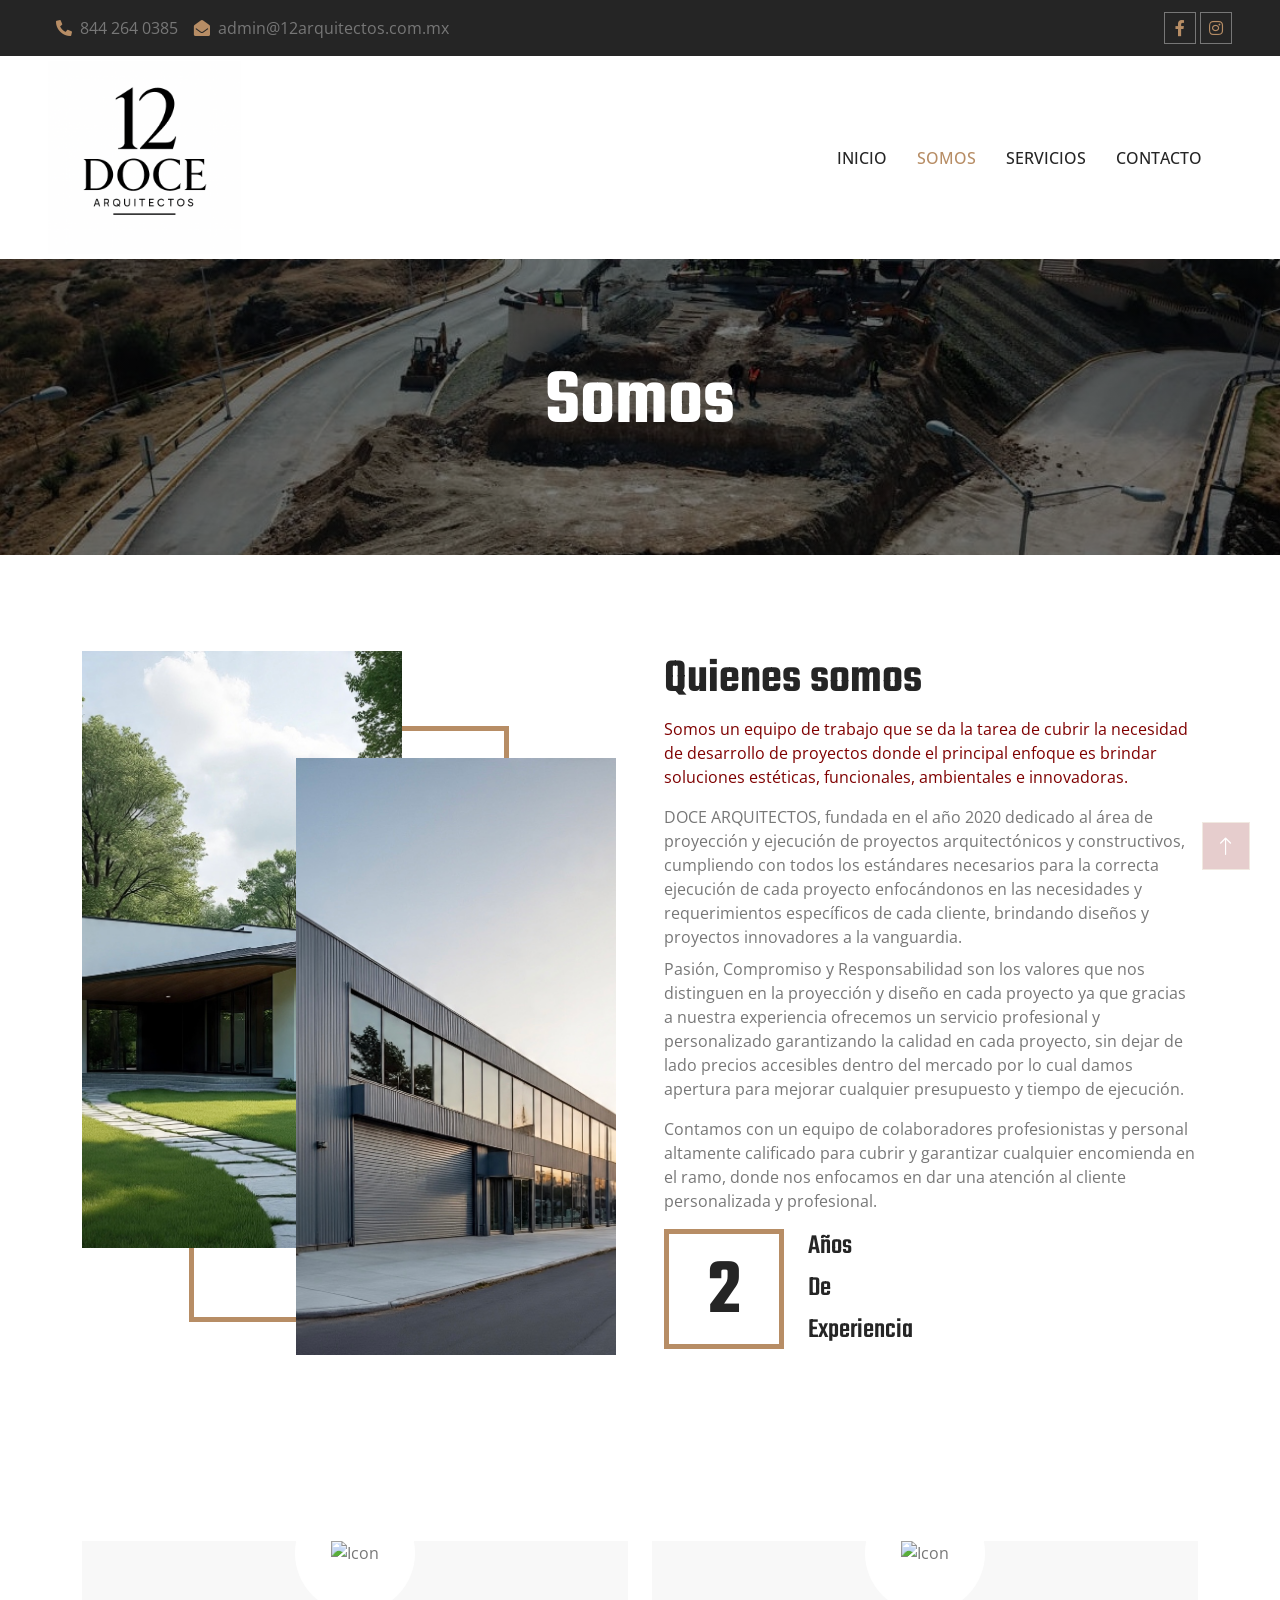
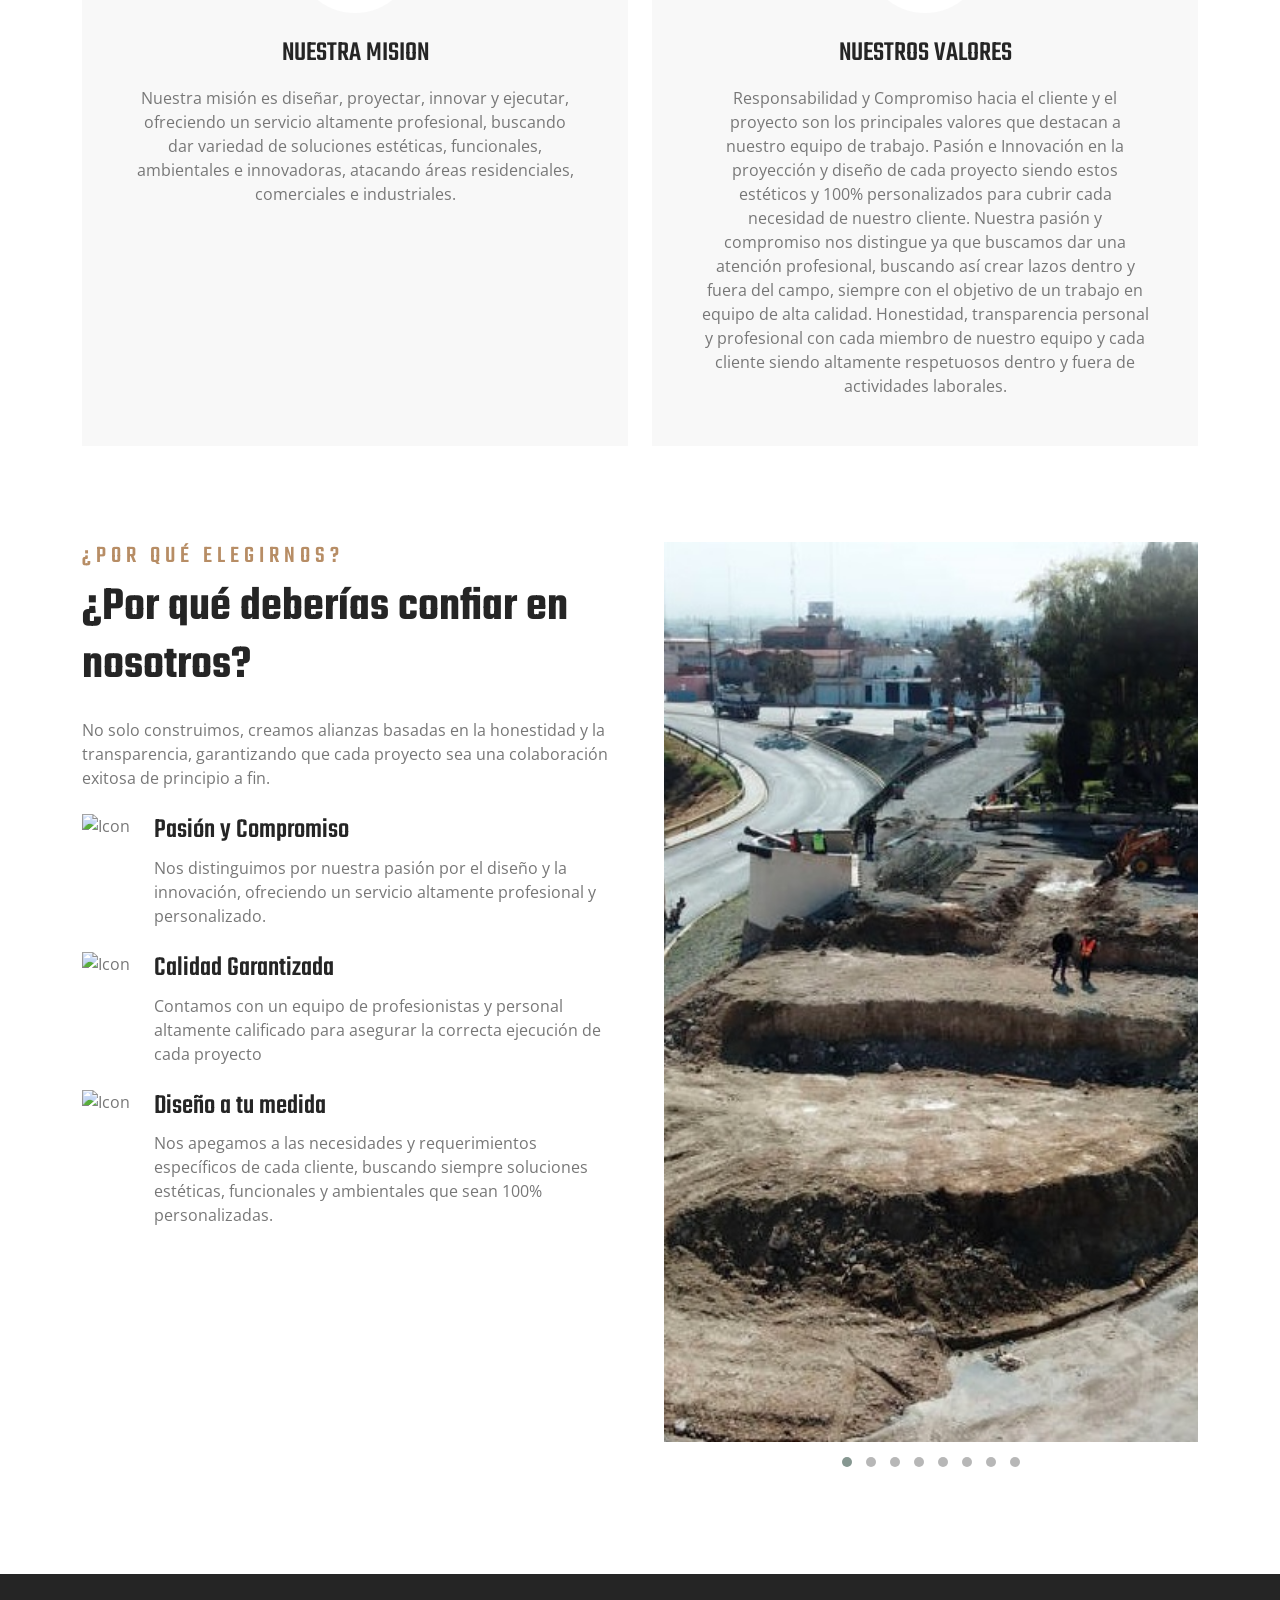
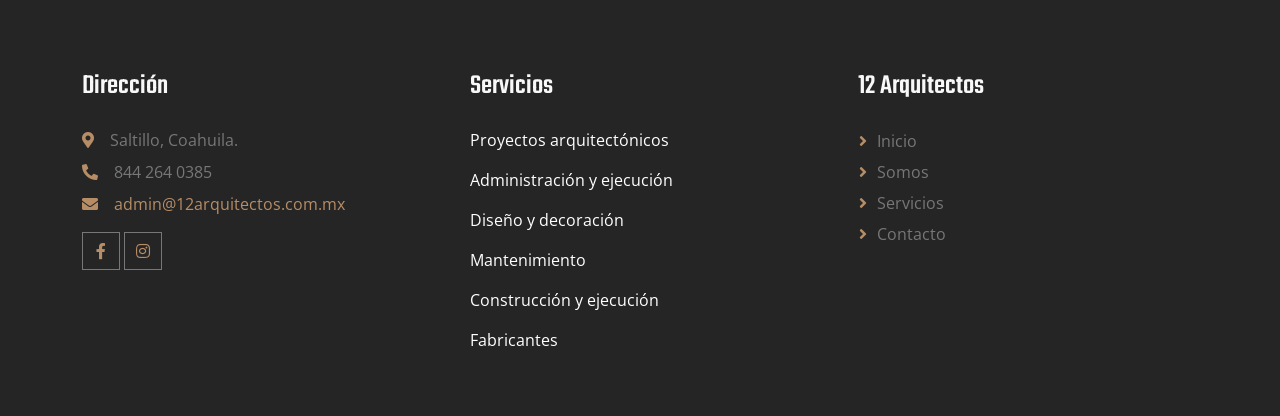
==== about.html @ 4aa5298c "Se realizan cambios en las paginas, estilos y JS" ====
<!DOCTYPE html>
<html lang="en">

<head>
    <meta charset="utf-8">
    <title>Doce Arquitectos</title>
    <meta content="width=device-width, initial-scale=1.0" name="viewport">
    <meta content="" name="keywords">
    <meta content="" name="description">

    <!-- Favicon -->
    <link href="img/favicon.ico" rel="icon">

    <!-- Google Web Fonts -->
    <link rel="preconnect" href="https://fonts.googleapis.com">
    <link rel="preconnect" href="https://fonts.gstatic.com" crossorigin>
    <link href="https://fonts.googleapis.com/css2?family=Open+Sans:wght@400;500;600&family=Teko:wght@400;500;600&display=swap" rel="stylesheet">

    <!-- Icon Font Stylesheet -->
    <link href="https://cdnjs.cloudflare.com/ajax/libs/font-awesome/5.10.0/css/all.min.css" rel="stylesheet">
    <link href="https://cdn.jsdelivr.net/npm/bootstrap-icons@1.4.1/font/bootstrap-icons.css" rel="stylesheet">

    <!-- Libraries Stylesheet -->
    <link href="lib/animate/animate.min.css" rel="stylesheet">
    <link href="lib/owlcarousel/assets/owl.carousel.min.css" rel="stylesheet">
    <link rel="stylesheet" href="lib/owlcarousel/assets/owl.theme.default.min.css">
    <link href="lib/tempusdominus/css/tempusdominus-bootstrap-4.min.css" rel="stylesheet" />

    <!-- Customized Bootstrap Stylesheet -->
    <link href="css/bootstrap.min.css" rel="stylesheet">

    <!-- Template Stylesheet -->
    <link href="css/style.css" rel="stylesheet">
</head>

<body>
    <!-- Spinner Start -->
    <div id="spinner" class="show bg-white position-fixed translate-middle w-50 vh-100 top-50 start-50 d-flex align-items-center justify-content-center">
        <img class="position-absolute top-50 start-50 translate-middle" src="img/logo/lg.PNG" alt="Icon">
    </div>
    <!-- Spinner End -->


     <!-- Topbar Start -->
    <div class="container-fluid bg-dark p-0 wow fadeIn" data-wow-delay="0.1s">
        <div class="row gx-0 d-none d-lg-flex">
            <div class="col-lg-7 px-5 text-start">
                <div class="h-100 d-inline-flex align-items-center py-3 me-3">
                    <a class="text-body px-2" href="tel:+0123456789"><i class="fa fa-phone-alt text-primary me-2"></i>844 264 0385</a>
                    <a class="text-body px-2" href="mailto:admin@12arquitectos.com.mx"><i class="fa fa-envelope-open text-primary me-2"></i>admin@12arquitectos.com.mx</a>
                </div>
            </div>
            <div class="col-lg-5 px-5 text-end">
                <div class="h-100 d-inline-flex align-items-center">
                    <a class="btn btn-sm-square btn-outline-body me-1" href="https://www.facebook.com/profile.php?id=100085962446127" target="_blank"><i class="fab fa-facebook-f"></i></a>
                    <a class="btn btn-sm-square btn-outline-body me-0" href="https://www.instagram.com/doce_arquitectos/" target="_blank"><i class="fab fa-instagram"></i></a>
                </div>
            </div>
        </div>
    </div>
    <!-- Topbar End -->


    <!-- Navbar Start -->
    <nav class="navbar navbar-expand-lg bg-white navbar-light sticky-top py-lg-0 px-lg-5 wow fadeIn" data-wow-delay="0.1s">
        <a href="index.html" class="navbar-brand ms-4 ms-lg-0">
            <img class="me-3 logoDoce" src="img/logo/lg.PNG" alt="Icon">
        </a>
        <button type="button" class="navbar-toggler me-4" data-bs-toggle="collapse" data-bs-target="#navbarCollapse">
            <span class="navbar-toggler-icon"></span>
        </button>
        <div class="collapse navbar-collapse" id="navbarCollapse">
            <div class="navbar-nav ms-auto p-4 p-lg-0">
                <a href="index.html" class="nav-item nav-link">Inicio</a>
                <a href="about.html" class="nav-item nav-link active">Somos</a>
                <a href="service.html" class="nav-item nav-link">Servicios</a>
                <!--<a href="service.html" class="nav-item nav-link">Proyectos</a>--> 
                <a href="contact.html" class="nav-item nav-link">Contacto</a>
            </div>
        </div>
    </nav>
    <!-- Navbar End -->


    <!-- Page Header Start -->
    <div class="container-fluid page-header somos py-5 mb-5 wow fadeIn" data-wow-delay="0.1s">
        <div class="container py-5">
            <h1 class="display-1 text-white text-center animated slideInDown">Somos</h1>
            
        </div>
    </div>
    <!-- Page Header End -->


    <!-- About Start -->
    <div class="container-xxl py-5">
        <div class="container">
            <div class="row g-5">
                <div class="col-lg-6 wow fadeIn" data-wow-delay="0.1s">
                    <div class="about-img">
                        <img class="img-fluid" src="img/slider/FACHA.jpg" alt="">
                        <img class="img-fluid" src="img/slider/INDB.jpg" alt="">
                    </div>
                </div>
                <div class="col-lg-6 wow fadeIn" data-wow-delay="0.5s">
                    <h1 class="display-5 mb-2">Quienes somos</h1>
                    <p class="redDoce">Somos un equipo de trabajo que se da la tarea de cubrir la necesidad de desarrollo de
                        proyectos donde el principal enfoque es brindar soluciones estéticas, funcionales,
                        ambientales e innovadoras.
                    </p>
                    <p class="mb-2">DOCE ARQUITECTOS, fundada en el año 2020 dedicado al área de proyección y ejecución
                        de proyectos arquitectónicos y constructivos, cumpliendo con todos los estándares
                        necesarios para la correcta ejecución de cada proyecto enfocándonos en las necesidades y
                        requerimientos específicos de cada cliente, brindando diseños y proyectos innovadores a la
                        vanguardia.
                    </p>
                    <p>Pasión, Compromiso y Responsabilidad son los valores que nos distinguen en la proyección
                        y diseño en cada proyecto ya que gracias a nuestra experiencia ofrecemos un servicio
                        profesional y personalizado garantizando la calidad en cada proyecto, sin dejar de lado
                        precios accesibles dentro del mercado por lo cual damos apertura para mejorar cualquier
                        presupuesto y tiempo de ejecución.
                    </p>
                    <p>Contamos con un equipo de colaboradores profesionistas y personal altamente calificado
                        para cubrir y garantizar cualquier encomienda en el ramo, donde nos enfocamos en dar una
                        atención al cliente personalizada y profesional.
                    </p>
                    <div class="d-flex align-items-center mb-5">
                        <div class="d-flex flex-shrink-0 align-items-center justify-content-center border border-5 border-primary" style="width: 120px; height: 120px;">
                            <h1 class="display-1 mb-n2" data-toggle="counter-up">5</h1>
                        </div>
                        <div class="ps-4">
                            <h3>Años</h3>
                            <h3>De</h3>
                            <h3 class="mb-0">Experiencia</h3>
                        </div>
                    </div>
                </div>
            </div>
        </div>
    </div>
    <!-- About End -->


    <!-- Facts Start -->
    <div class="container-xxl py-5">
        <div class="container pt-5">
            <div class="row g-4">
                <div class="col-lg-6 col-md-6 wow fadeInUp" data-wow-delay="0.1s">
                    <div class="fact-item text-center bg-light h-100 p-5 pt-0">
                        <div class="fact-icon">
                            <img src="img/icons/icon-2.png" alt="Icon">
                        </div>
                        <h3 class="mb-3">NUESTRA MISION</h3>
                        <p class="mb-0">Nuestra misión es diseñar, proyectar, innovar y ejecutar, ofreciendo un servicio altamente
                            profesional, buscando dar variedad de soluciones estéticas, funcionales, ambientales e
                            innovadoras, atacando áreas residenciales, comerciales e industriales.
                        </p>
                    </div>
                </div>
                <div class="col-lg-6 col-md-6 wow fadeInUp" data-wow-delay="0.3s">
                    <div class="fact-item text-center bg-light h-100 p-5 pt-0">
                        <div class="fact-icon">
                            <img src="img/icons/icon-3.png" alt="Icon">
                        </div>
                        <h3 class="mb-3">NUESTROS VALORES</h3>
                        <p class="mb-0">
                            Responsabilidad y Compromiso hacia el cliente y el proyecto son los principales valores que
                            destacan a nuestro equipo de trabajo.
                            Pasión e Innovación en la proyección y diseño de cada proyecto siendo estos estéticos y
                            100% personalizados para cubrir cada necesidad de nuestro cliente.
                            Nuestra pasión y compromiso nos distingue ya que buscamos dar
                            una atención profesional, buscando así crear lazos dentro y fuera del
                            campo, siempre con el objetivo de un trabajo en equipo de alta
                            calidad.
                            Honestidad, transparencia personal y profesional con cada miembro
                            de nuestro equipo y cada cliente siendo altamente respetuosos
                            dentro y fuera de actividades laborales.
                        </p>
                    </div>
                </div>
                
            </div>
        </div>
    </div>
    <!-- Facts End -->


   <!-- Feature Start -->
    <div class="container-xxl py-5">
        <div class="container">
            <div class="row g-5">
                <div class="col-lg-6 wow fadeInUp" data-wow-delay="0.1s">
                    <h4 class="section-title">¿Por qué elegirnos?</h4>
                    <h1 class="display-5 mb-4">¿Por qué deberías confiar en nosotros?</h1>
                    <p class="mb-4"> No solo construimos, creamos alianzas basadas en la honestidad y la transparencia, garantizando que cada proyecto sea una colaboración exitosa de principio a fin.</p>
                    <div class="row g-4">
                        <div class="col-12">
                            <div class="d-flex align-items-start">
                                <img class="flex-shrink-0" src="img/icons/icon-2.png" alt="Icon">
                                <div class="ms-4">
                                    <h3>Pasión y Compromiso</h3>
                                    <p class="mb-0">Nos distinguimos por nuestra pasión por el diseño y la innovación, ofreciendo un servicio altamente profesional y personalizado.</p>
                                </div>
                            </div>
                        </div>
                        <div class="col-12">
                            <div class="d-flex align-items-start">
                                <img class="flex-shrink-0" src="img/icons/icon-3.png" alt="Icon">
                                <div class="ms-4">
                                    <h3>Calidad Garantizada</h3>
                                    <p class="mb-0">Contamos con un equipo de profesionistas y personal altamente calificado para asegurar la correcta ejecución de cada proyecto</p>
                                </div>
                            </div>
                        </div>
                        <div class="col-12">
                            <div class="d-flex align-items-start">
                                <img class="flex-shrink-0" src="img/icons/icon-4.png" alt="Icon">
                                <div class="ms-4">
                                    <h3>Diseño a tu medida</h3>
                                    <p class="mb-0">Nos apegamos a las necesidades y requerimientos específicos de cada cliente, buscando siempre soluciones estéticas, funcionales y ambientales que sean 100% personalizadas.</p>
                                </div>
                            </div>
                        </div>
                    </div>
                </div>
                <div class="col-lg-6 wow fadeInUp" data-wow-delay="0.5s">
                    <div class="owl-carousel owl-theme">
                       <div class="item"><img class="about-img" src="img/galeria/123123123123.jpg" alt=""></div>
                       <div class="item"><img class="about-img" src="img/galeria/3.jpeg" alt=""></div>
                       <div class="item"><img class="about-img" src="img/galeria/AYZER 3.jpg" alt=""></div>
                       <div class="item"><img class="about-img" src="img/galeria/FACH C.jpg" alt=""></div>
                       <div class="item"><img class="about-img" src="img/galeria/TERR 1.jpg" alt=""></div>
                       <div class="item"><img class="about-img" src="img/galeria/TERR 3.jpg" alt=""></div>
                       <div class="item"><img class="about-img" src="img/galeria/WhatsApp Image 2024-11-02 at 10.35.37 AM (2).jpeg" alt=""></div>
                       <div class="item"><img class="about-img" src="img/galeria/FACH D.JPG" alt=""></div>

                    </div>
                </div>
            </div>
        </div>
    </div>
    <!-- Feature End -->


    <!-- Team Start
    <div class="container-xxl py-5">
        <div class="container">
            <div class="text-center mx-auto mb-5 wow fadeInUp" data-wow-delay="0.1s" style="max-width: 600px;">
                <h4 class="section-title">Conoce a nuestro equipo</h4>
                <h1 class="display-5 mb-4">Somos un equipo creativo para tus proyectos soñados</h1>
            </div>
            <div class="row g-0 team-items">
                <div class="col-lg-6 col-md-6 wow fadeInUp" data-wow-delay="0.1s">
                    <div class="team-item position-relative">
                        <div class="position-relative">
                            <img class="img-fluid img-team" src="img/team-1.jpg" alt="">
                        </div>
                        <div class="bg-light text-center p-4">
                            <h3 class="mt-2">Brenda Daniela Morelos Quintanilla</h3>
                            <span class="text-primary">Arquitecta</span><br>
                            <a href="">Ver CV</a>
                        </div>
                    </div>
                </div>
                <div class="col-lg-6 col-md-6 wow fadeInUp" data-wow-delay="0.3s">
                    <div class="team-item position-relative">
                        <div class="position-relative">
                            <img class="img-fluid img-team" src="img/team-2.jpg" alt="">
                        </div>
                        <div class="bg-light text-center p-4 ">
                            <h3 class="mt-2">Echicero Maestro</h3>
                            <span class="text-primary">Ing. Idustrial</span><br>
                            <a href="">Ver CV</a>
                        </div>
                       
                    </div>
                </div>
                
               
            </div>
        </div>
    </div> -->
    <!-- Team End -->
        

    <!-- Footer Start -->
    <div class="container-fluid bg-dark text-body footer mt-5 pt-5 px-0 wow fadeIn" data-wow-delay="0.1s">
        <div class="container py-5">
            <div class="row g-5">
                <div class="col-lg-4 col-md-6">
                    <h3 class="text-light mb-4">Dirección</h3>
                    <p class="mb-2"><i class="fa fa-map-marker-alt text-primary me-3"></i>Saltillo, Coahuila.</p>
                    <p class="mb-2"><i class="fa fa-phone-alt text-primary me-3"></i>844 264 0385</p>
                    <p class="mb-2"><i class="fa fa-envelope text-primary me-3"></i><a href="mailto:admin@12arquitectos.com.mx">admin@12arquitectos.com.mx</a></p>
                    <div class="d-flex pt-2">
                        <a class="btn btn-square btn-outline-body me-1" href="https://www.facebook.com/profile.php?id=100085962446127" target="_blank"><i class="fab fa-facebook-f"></i></a>
                        <a class="btn btn-square btn-outline-body me-1" href="https://www.instagram.com/doce_arquitectos/" target="_blank"><i class="fab fa-instagram"></i></a>
                    </div>
                </div>
                <div class="col-lg-4 col-md-6">
                    <h3 class="text-light mb-4">Servicios</h3>
                    <p class=" btn-link text-white" >Proyectos arquitectónicos</p>
                    <p class=" btn-link text-white" >Administración y ejecución</p>
                    <p class=" btn-link text-white" >Diseño y decoración</p>
                    <p class=" btn-link text-white" >Mantenimiento</p>
                    <p class=" btn-link text-white" >Construcción y ejecución</p>
                    <p class=" btn-link text-white" >Fabricantes</p>
                </div>
                <div class="col-lg-4 col-md-6">
                    <h3 class="text-light mb-4">12 Arquitectos</h3>
                    <a href="index.html" class="btn btn-link">Inicio</a>
                    <a href="about.html" class="btn btn-link">Somos</a>
                    <a href="service.html" class="btn btn-link">Servicios</a>
                    <!-- <a href="service.html" class="btn btn-link">Proyectos</a> -->
                    <a href="contact.html" class="btn btn-link">Contacto</a>
                </div>
                
            </div>
        </div>
        
    </div>
    <!-- Footer End -->


    <!-- Back to Top -->
    <a href="#" class="btn btn-lg btn-primary btn-lg-square back-to-top"><i class="bi bi-arrow-up"></i></a>


    <!-- JavaScript Libraries -->
    <script src="https://code.jquery.com/jquery-3.4.1.min.js"></script>
    <script src="https://cdn.jsdelivr.net/npm/bootstrap@5.0.0/dist/js/bootstrap.bundle.min.js"></script>
    <script src="lib/wow/wow.min.js"></script>
    <script src="lib/easing/easing.min.js"></script>
    <script src="lib/waypoints/waypoints.min.js"></script>
    <script src="lib/counterup/counterup.min.js"></script>
    <script src="lib/owlcarousel/owl.carousel.min.js"></script>
    <script src="lib/tempusdominus/js/moment.min.js"></script>
    <script src="lib/tempusdominus/js/moment-timezone.min.js"></script>
    <script src="lib/tempusdominus/js/tempusdominus-bootstrap-4.min.js"></script>

    <!-- Template Javascript -->
    <script src="js/main.js"></script>
</body>

</html>
---- css/style.css ----
/********** Template CSS **********/
:root {
    --primary: #B78D65;
    --light: #F8F8F8;
    --dark: #252525;
}
.w-50 img{
    width: 50%;
}
.owl-carousel .owl-item img.about-img{
    height: 100vh;
    object-fit: cover;
}

.img-services{
    height: 400px;
    object-fit: cover;
}


h1,
h2,
.h1,
.h2,
.fw-bold {
    font-weight: 600 !important;
}

h3,
h4,
.h3,
.h4,
.fw-medium {
    font-weight: 500 !important;
}

h5,
h6,
.h5,
.h6,
.fw-normal {
    font-weight: 400 !important;
}

.back-to-top {
    position: fixed;
    display: none;
    right: 30px;
    bottom: 30px;
    z-index: 99;
}


/*** Spinner ***/
#spinner {
    opacity: 0;
    visibility: hidden;
    transition: opacity .5s ease-out, visibility 0s linear .5s;
    z-index: 99999;
}

#spinner.show {
    transition: opacity .5s ease-out, visibility 0s linear 0s;
    visibility: visible;
    opacity: 1;
}


/*** Button ***/
.btn {
    font-weight: 500;
    transition: .5s;
}

.btn.btn-primary,
.btn.btn-secondary {
    color: #FFFFFF;
    background-color: #7f0000;
}

.redDoce{
    color:#7f0000 ;
}

.img-team{
    width: 50%;
    display: block;
    margin: 0 auto;
}

.img-clientes{
    width: 30% !important;
    display: block;
    margin: 0 auto;
}

.btn-square {
    width: 38px;
    height: 38px;
}

.btn-sm-square {
    width: 32px;
    height: 32px;
}

.btn-lg-square {
    width: 48px;
    height: 48px;
}

.btn-square,
.btn-sm-square,
.btn-lg-square {
    padding: 0;
    display: flex;
    align-items: center;
    justify-content: center;
    font-weight: normal;
}

.btn-outline-body {
    color: var(--primary);
    border-color: #777777;
}

.btn-outline-body:hover {
    color: #FFFFFF;
    background: var(--primary);
    border-color: var(--primary);
}


/*** Navbar ***/
.navbar .dropdown-toggle::after {
    border: none;
    content: "\f107";
    font-family: "Font Awesome 5 Free";
    font-weight: 900;
    vertical-align: middle;
    margin-left: 8px;
}

.navbar .navbar-nav .nav-link {
    margin-right: 30px;
    padding: 30px 0;
    color: var(--dark);
    font-weight: 500;
    text-transform: uppercase;
    outline: none;
    
}

.navbar .navbar-nav .nav-link:hover,
.navbar .navbar-nav .nav-link.active {
    color: var(--primary);
}

.navbar.sticky-top {
    top: -100px;
    transition: .5s;
}

.logoDoce{
    width: 25%;
    transition: .5s;
}

.logoW30{
    width: 20% !important;
    transition: .5s;
}




@media (max-width: 991.98px) {
    .navbar .navbar-nav .nav-link {
        margin-right: 0;
        padding: 10px 0;
    }

    .navbar .navbar-nav {
        border-top: 1px solid #EEEEEE;
    }
}

@media (min-width: 992px) {
    .navbar .nav-item .dropdown-menu {
        display: block;
        visibility: hidden;
        top: 100%;
        transform: rotateX(-75deg);
        transform-origin: 0% 0%;
        transition: .5s;
        opacity: 0;
    }

    .navbar .nav-item:hover .dropdown-menu {
        transform: rotateX(0deg);
        visibility: visible;
        transition: .5s;
        opacity: 1;
    }
}


/*** Header ***/
.owl-carousel-inner {
    position: absolute;
    width: 100%;
    height: 100%;
    top: 0;
    left: 0;
    display: flex;
    align-items: center;
    background: rgba(0, 0, 0, .5);
}

@media (max-width: 768px) {
    .header-carousel .owl-carousel-item {
        position: relative;
        min-height: 500px;
    }

    .header-carousel .owl-carousel-item img {
        position: absolute;
        width: 100%;
        height: 100%;
        object-fit: cover;
    }

    .header-carousel .owl-carousel-item p {
        font-size: 16px !important;
    }
}

.header-carousel .owl-dots {
    position: absolute;
    width: 60px;
    height: 100%;
    top: 0;
    right: 30px;
    display: flex;
    flex-direction: column;
    align-items: center;
    justify-content: center;
}

.header-carousel .owl-dots .owl-dot {
    position: relative;
    width: 45px;
    height: 45px;
    margin: 5px 0;
    background: var(--dark);
    transition: .5s;
}

.header-carousel .owl-dots .owl-dot.active {
    width: 60px;
    height: 60px;
}

.header-carousel .owl-dots .owl-dot img {
    position: absolute;
    width: 100%;
    height: 100%;
    object-fit: cover;
    padding: 2px;
    transition: .5s;
    opacity: .3;
}

.header-carousel .owl-dots .owl-dot.active img {
    opacity: 1;
}

.page-header.somos {
    background: linear-gradient(rgba(0, 0, 0, .5), rgba(0, 0, 0, .5)), url(../img/galeria/123123123123.jpg) center center no-repeat;
    background-size: cover;
}
.page-header.servicios {
    background: linear-gradient(rgba(0, 0, 0, .5), rgba(0, 0, 0, .5)), url(../img/galeria/FACH\ D.JPG) center center no-repeat;
    background-size: cover;
}
.page-header.proyectos {
    background: linear-gradient(rgba(0, 0, 0, .5), rgba(0, 0, 0, .5)), url(../img/carousel-1.jpg) center center no-repeat;
    background-size: cover;
}
.page-header.contacto {
    background: linear-gradient(rgba(0, 0, 0, .5), rgba(0, 0, 0, .5)), url(../img/galeria/1.jpeg) center center no-repeat;
    background-size: cover;
}

.breadcrumb-item+.breadcrumb-item::before {
    color: var(--light);
}


/*** Section Title ***/
.section-title {
    color: var(--primary);
    font-weight: 600;
    letter-spacing: 5px;
    text-transform: uppercase;
}


/*** Facts ***/
.fact-item .fact-icon {
    width: 120px;
    height: 120px;
    margin-top: -60px;
    margin-bottom: 1.5rem;
    display: inline-flex;
    align-items: center;
    justify-content: center;
    background: #FFFFFF;
    border-radius: 120px;
    transition: .5s;
}

.fact-item:hover .fact-icon {
    background: var(--dark);
}

.fact-item .fact-icon i {
    color: var(--primary);
    transition: .5;
}

.fact-item:hover .fact-icon i {
    color: #FFFFFF;
}


/*** About & Feature ***/
.about-img,
.feature-img {
    position: relative;
    height: 100%;
    min-height: 400px;
}

.about-img img,
.feature-img img {
    position: absolute;
    width: 60%;
    height: 80%;
    object-fit: cover;
}

.about-img img:last-child,
.feature-img img:last-child {
    margin: 20% 0 0 40%;
}

.about-img::before,
.feature-img::before {
    position: absolute;
    content: "";
    width: 60%;
    height: 80%;
    top: 10%;
    left: 20%;
    border: 5px solid var(--primary);
    z-index: -1;
}


/*** Service ***/
.service-item .bg-img {
    position: absolute;
    width: 100%;
    height: 100%;
    object-fit: cover;
    z-index: -1;
}

.service-item .service-text {
    background: var(--light);
    transition: .5s;
}

.service-item:hover .service-text {
    background: rgba(0, 0, 0, .7);
}

.service-item * {
    transition: .5;
}

.service-item:hover * {
    color: #FFFFFF;
}

.service-item .btn {
    width: 40px;
    height: 40px;
    display: inline-flex;
    align-items: center;
    color: var(--dark);
    background: #FFFFFF;
    white-space: nowrap;
    overflow: hidden;
    transition: .5s;
}

.service-item:hover .btn {
    width: 140px;
}


/*** Project ***/
.project .nav .nav-link {
    background: var(--light);
    transition: .5s;
}

.project .nav .nav-link.active {
    background: var(--primary);
}

.project .nav .nav-link.active h3 {
    color: #FFFFFF !important;
}


/*** Team ***/
.team-items {
    margin: -.75rem;
}

.team-item {
    padding: .75rem;
}

.team-item::after {
    position: absolute;
    content: "";
    width: 100%;
    height: 0;
    top: 0;
    left: 0;
    background: #FFFFFF;
    transition: .5s;
    z-index: -1;
}

.team-item:hover::after {
    height: 100%;
    background: var(--primary);
}

.team-item .team-social {
    position: absolute;
    width: 100%;
    bottom: -20px;
    left: 0;
}

.team-item .team-social .btn {
    display: inline-flex;
    margin: 0 2px;
    color: var(--primary);
    background: var(--light);
}

.team-item .team-social .btn:hover {
    color: #FFFFFF;
    background: var(--primary);
}


/*** Appointment ***/
.bootstrap-datetimepicker-widget.bottom {
    top: auto !important;
}

.bootstrap-datetimepicker-widget .table * {
    border-bottom-width: 0px;
}

.bootstrap-datetimepicker-widget .table th {
    font-weight: 500;
}

.bootstrap-datetimepicker-widget.dropdown-menu {
    padding: 10px;
    border-radius: 2px;
}

.bootstrap-datetimepicker-widget table td.active,
.bootstrap-datetimepicker-widget table td.active:hover {
    background: var(--primary);
}

.bootstrap-datetimepicker-widget table td.today::before {
    border-bottom-color: var(--primary);
}


/*** Testimonial ***/
.testimonial-carousel {
    display: flex !important;
    flex-direction: column-reverse;
    max-width: 700px;
    margin: 0 auto;
}

.testimonial-carousel .owl-dots {
    height: 100px;
    display: flex;
    align-items: center;
    justify-content: center;
    margin-bottom: 30px;
}

.testimonial-carousel .owl-dots .owl-dot {
    position: relative;
    width: 60px;
    height: 60px;
    margin: 0 5px;
    transition: .5s;
}

.testimonial-carousel .owl-dots .owl-dot.active {
    width: 100px;
    height: 100px;
}

.testimonial-carousel .owl-dots .owl-dot::after {
    position: absolute;
    width: 40px;
    height: 40px;
    bottom: -20px;
    left: 50%;
    transform: translateX(-50%);
    display: flex;
    align-items: center;
    justify-content: center;
    content: "\f10d";
    font-family: "Font Awesome 5 Free";
    font-weight: 900;
    color: var(--primary);
    background: #FFFFFF;
    border-radius: 40px;
    transition: .5s;
    opacity: 0;
}

.testimonial-carousel .owl-dots .owl-dot.active::after {
    opacity: 1;
}

.testimonial-carousel .owl-dots .owl-dot img {
    opacity: .4;
    transition: .5s;
}

.testimonial-carousel .owl-dots .owl-dot.active img {
    opacity: 1;
}


/*** Footer ***/
.footer .btn.btn-link {
    display: block;
    margin-bottom: 5px;
    padding: 0;
    text-align: left;
    color: #777777;
    font-weight: normal;
    text-transform: capitalize;
    transition: .3s;
}

.footer .btn.btn-link::before {
    position: relative;
    content: "\f105";
    font-family: "Font Awesome 5 Free";
    font-weight: 900;
    color: var(--primary);
    margin-right: 10px;
}

.footer .btn.btn-link:hover {
    color: var(--primary);
    letter-spacing: 1px;
    box-shadow: none;
}

.footer .form-control {
    border-color: #777777;
}

.footer .copyright {
    padding: 25px 0;
    font-size: 15px;
    border-top: 1px solid rgba(256, 256, 256, .1);
}

.footer .copyright a {
    color: var(--light);
}

.footer .copyright a:hover {
    color: var(--primary);
}
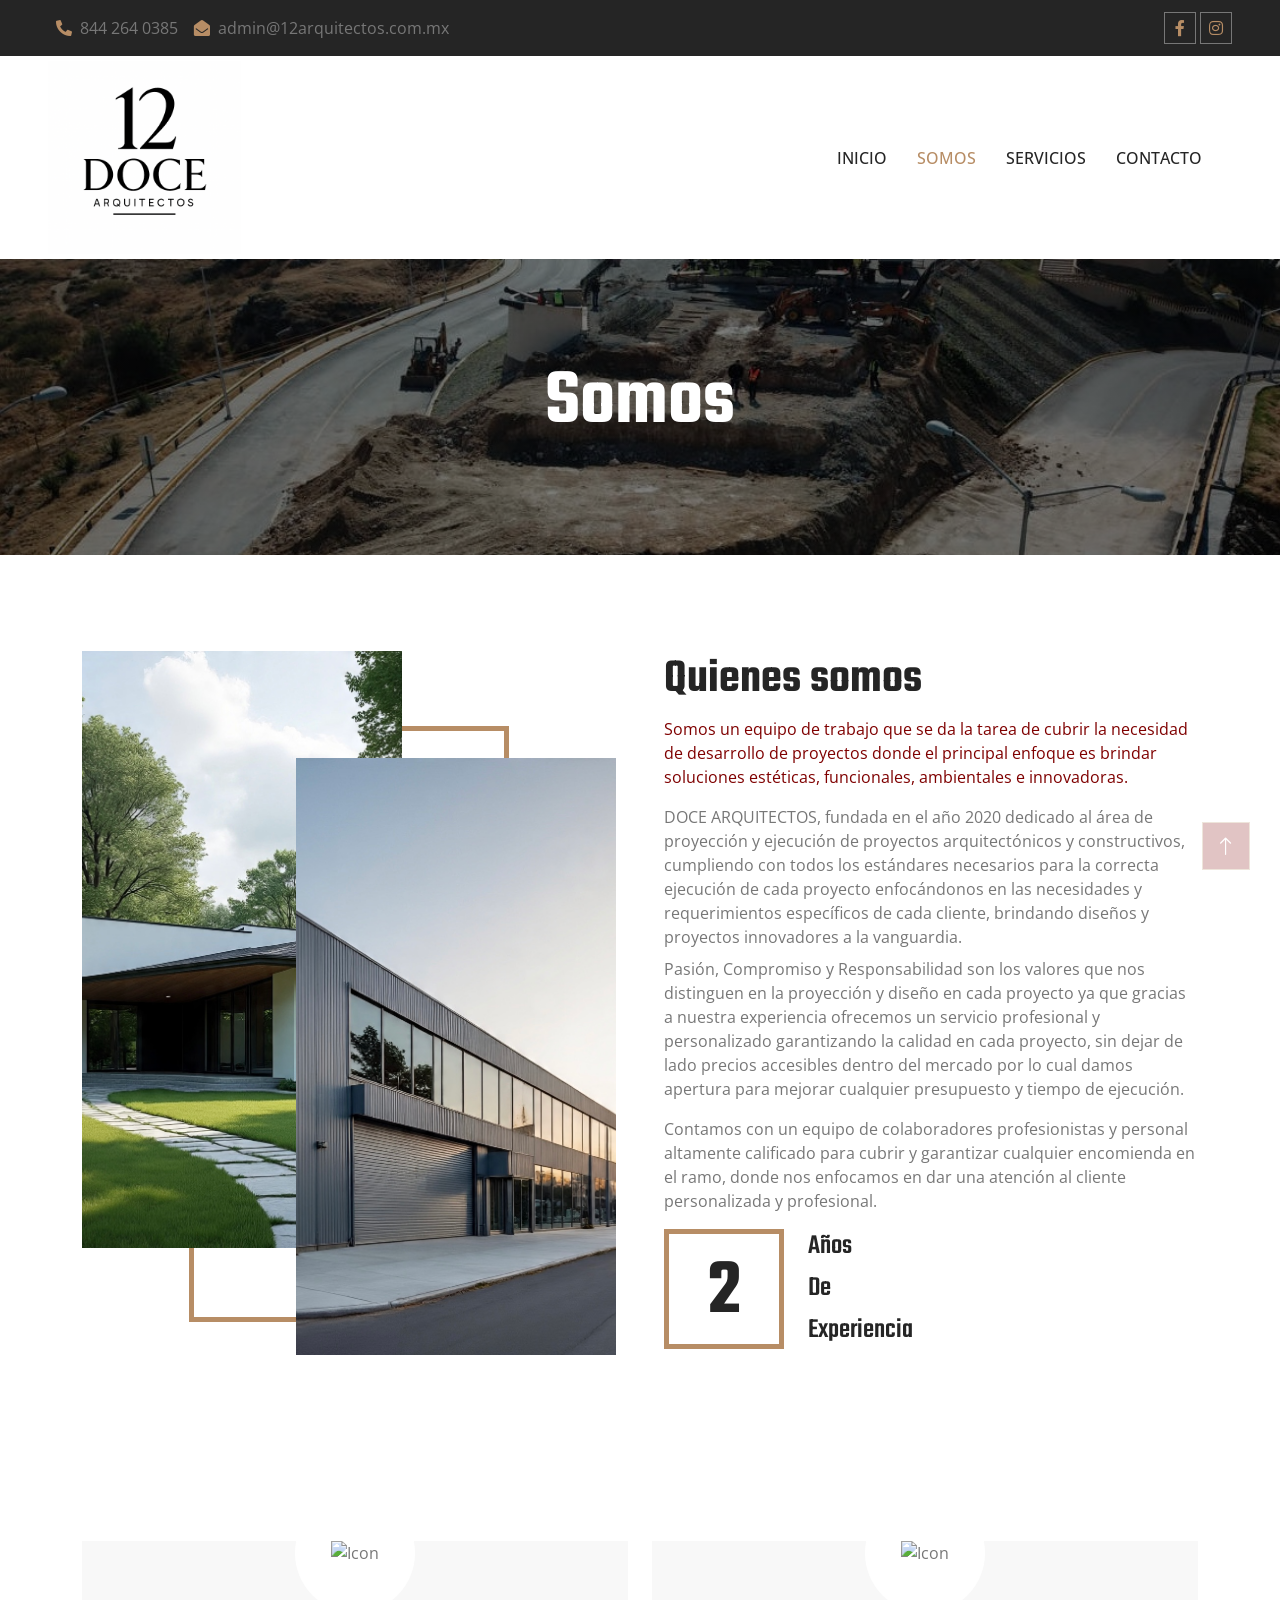
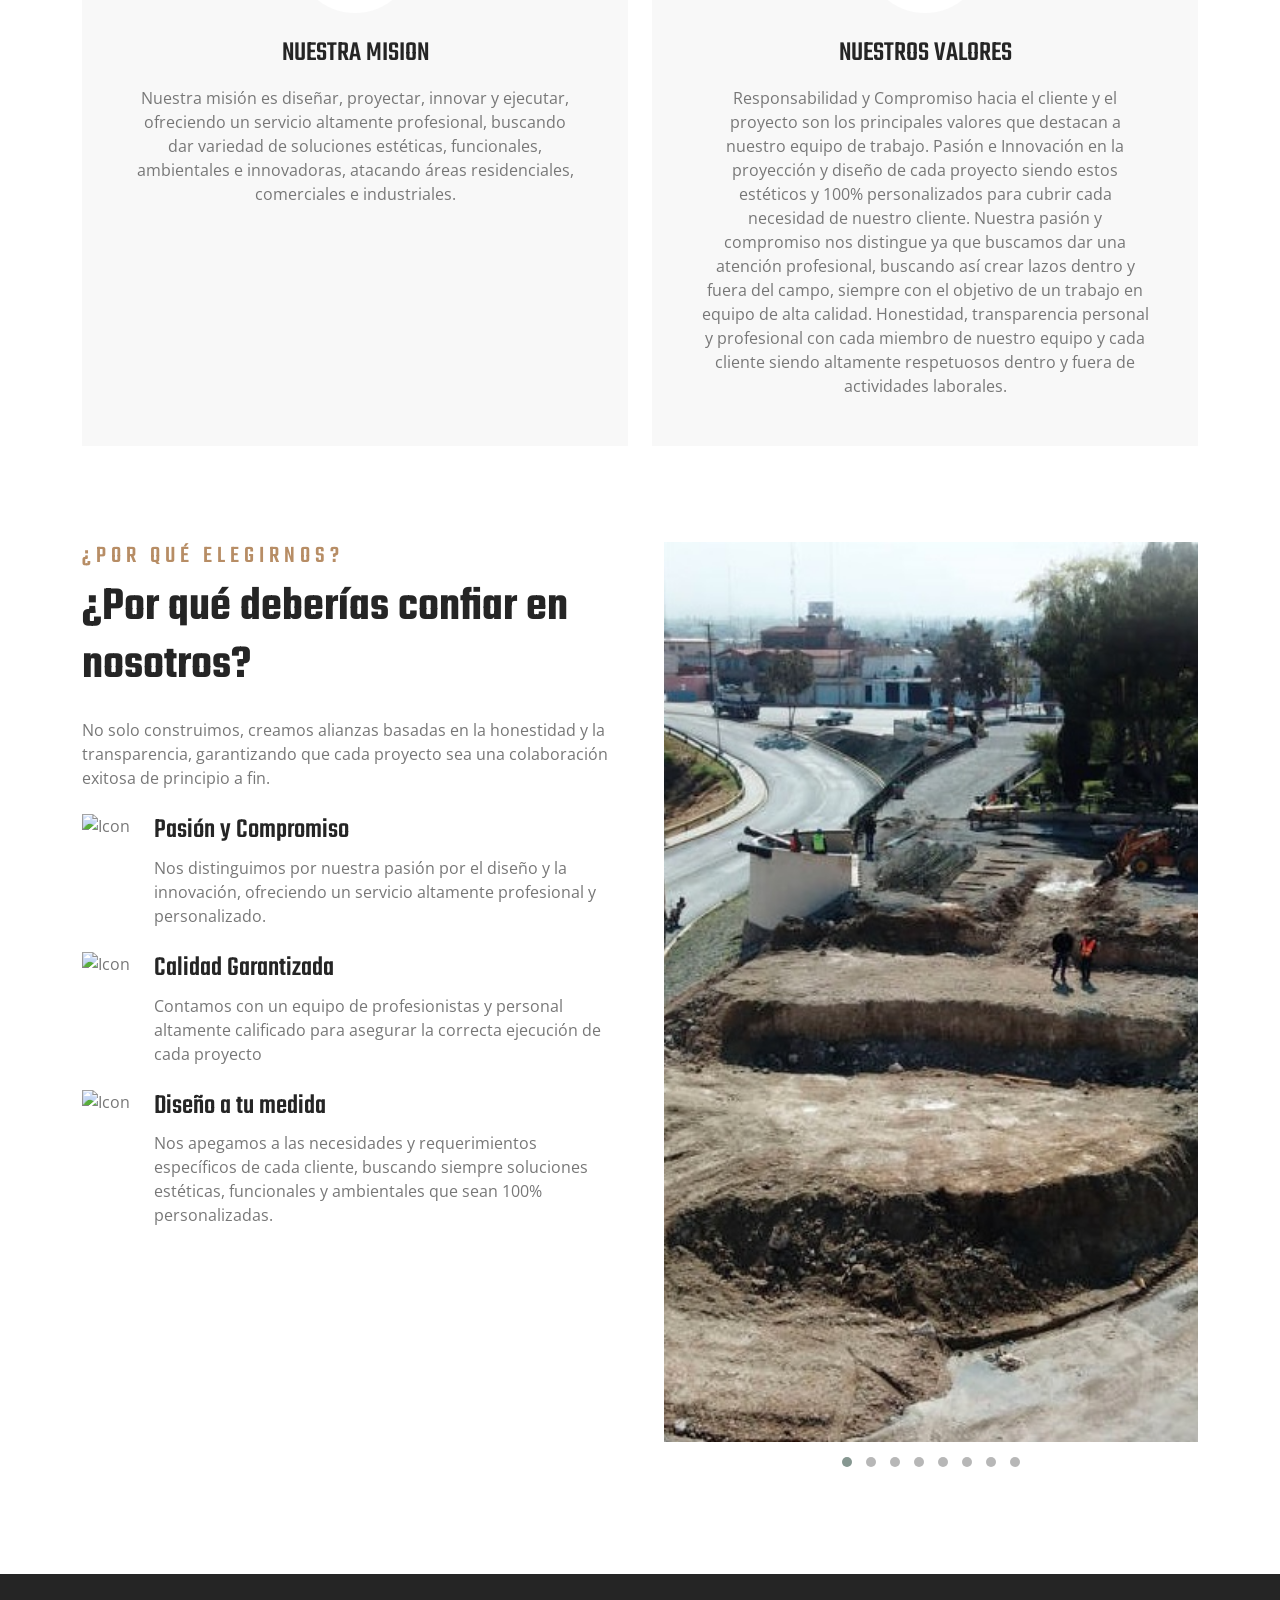
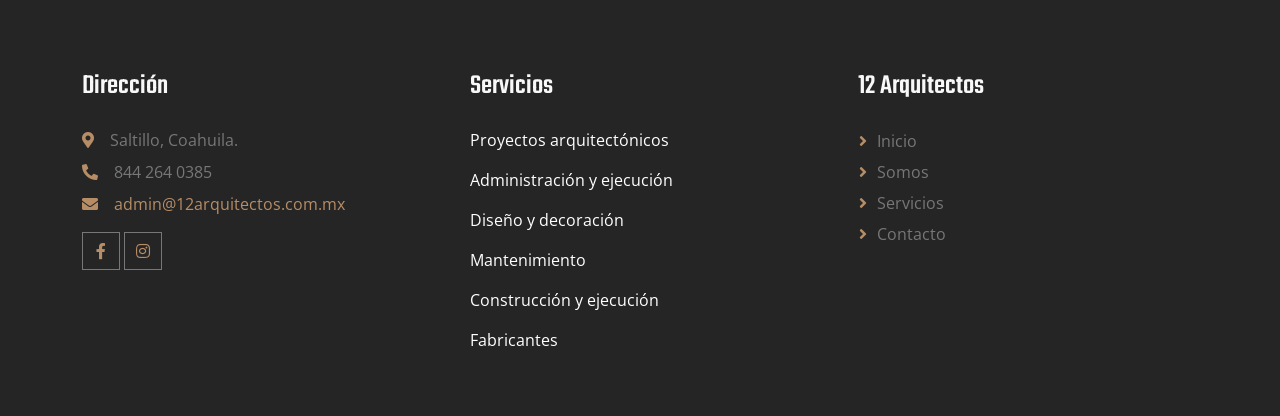
==== commit 48730754: "Se agregan cambios en el SEO, Keywords, Description" ====
--- a/about.html
+++ b/about.html
@@ -1,12 +1,12 @@
 <!DOCTYPE html>
-<html lang="en">
+<html lang="es-MX">
 
 <head>
     <meta charset="utf-8">
-    <title>Doce Arquitectos</title>
+    <title>Nosotros | Doce Arquitectos - Equipo y Experiencia</title>
     <meta content="width=device-width, initial-scale=1.0" name="viewport">
-    <meta content="" name="keywords">
-    <meta content="" name="description">
+    <meta content="nosotros arquitectos, despacho arquitectura Saltillo, quiénes somos 12 arquitectos, equipo arquitectos Coahuila, experiencia arquitectura" name="keywords">
+    <meta content="Conoce al equipo de Doce Arquitectos. Despacho de arquitectura con más de 10 años de experiencia en Saltillo, Coahuila. Profesionales comprometidos con la calidad y el diseño innovador." name="description">
 
     <!-- Favicon -->
     <link href="img/favicon.ico" rel="icon">
--- a/css/style.css
+++ b/css/style.css
@@ -161,13 +161,24 @@
     transition: .5s;
 }
 
+/* Navbar reducido en scroll */
+.navbar.sticky-top.shadow-sm .nav-link {
+    padding: 15px 0 !important;
+    transition: .5s;
+}
+
+.navbar.sticky-top.shadow-sm {
+    padding-top: 0 !important;
+    padding-bottom: 0 !important;
+}
+
 .logoDoce{
     width: 25%;
     transition: .5s;
 }
 
 .logoW30{
-    width: 20% !important;
+    width: 15% !important;
     transition: .5s;
 }
 
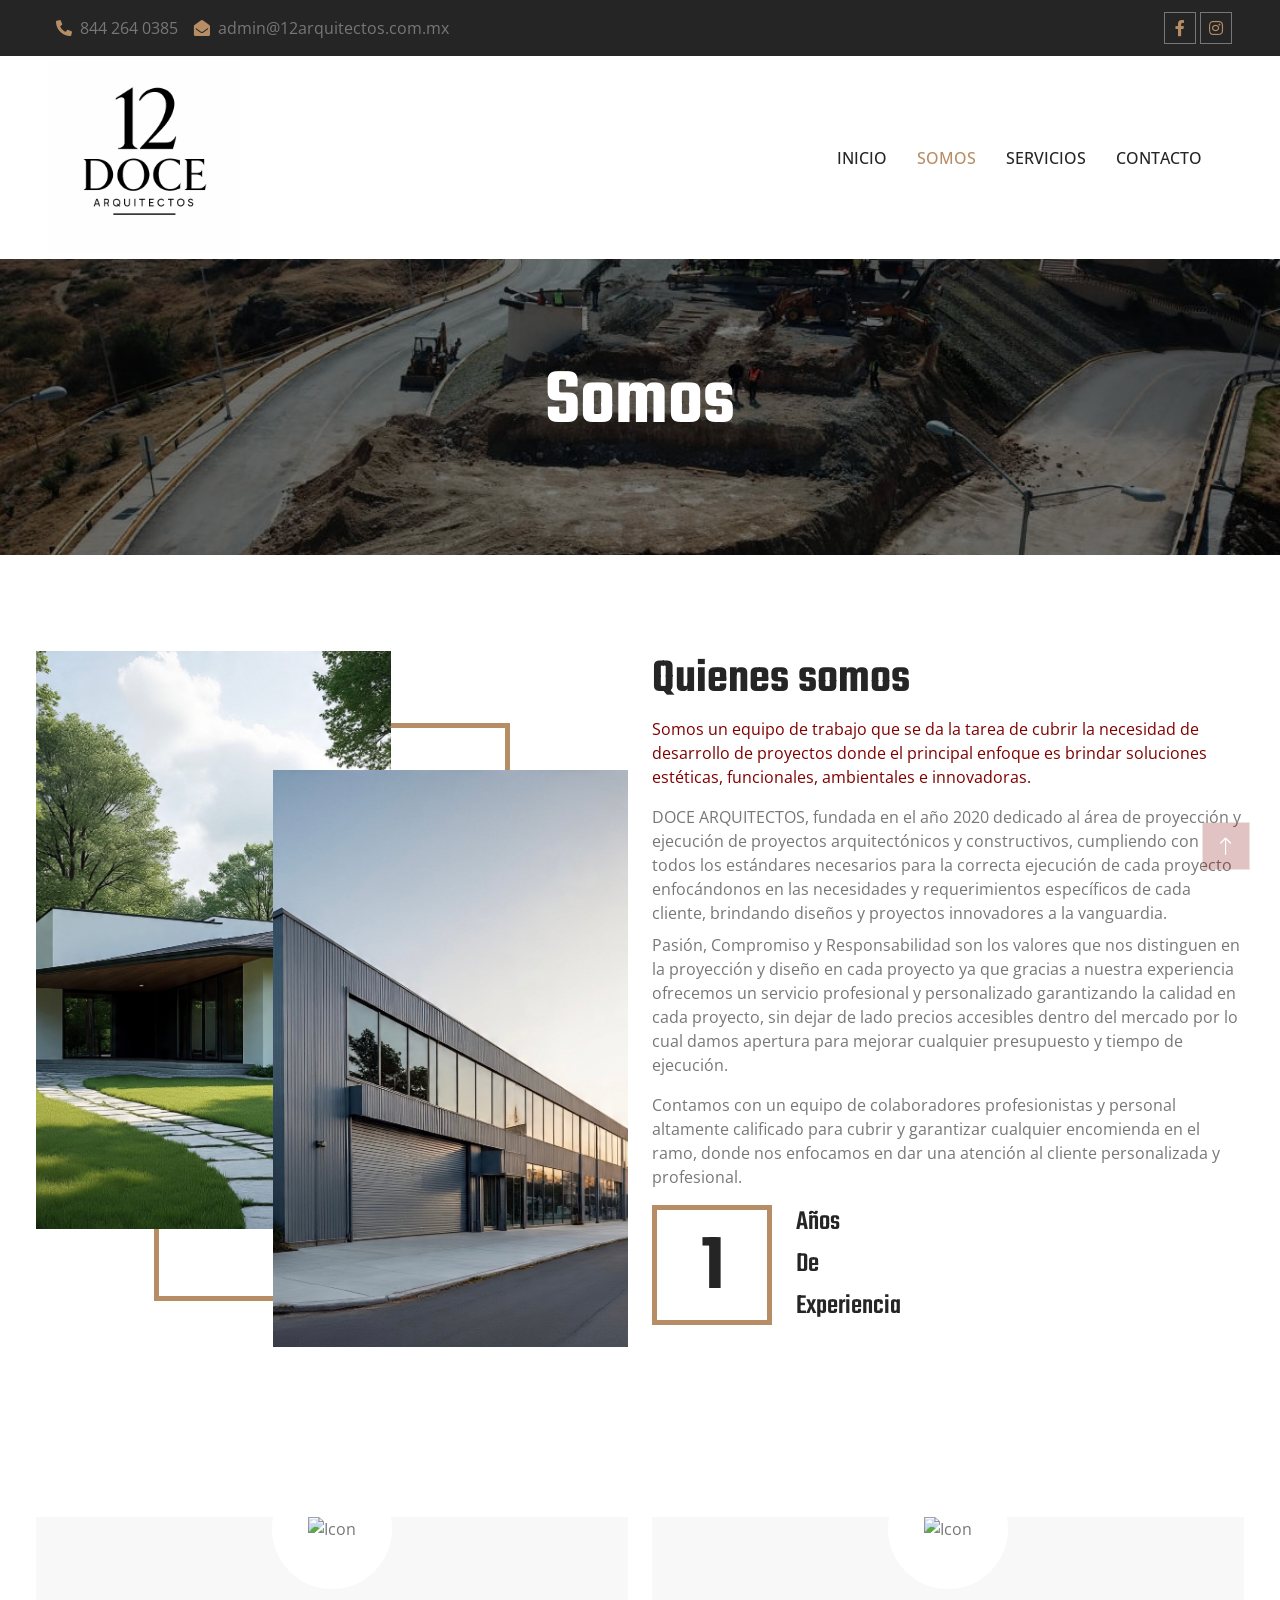
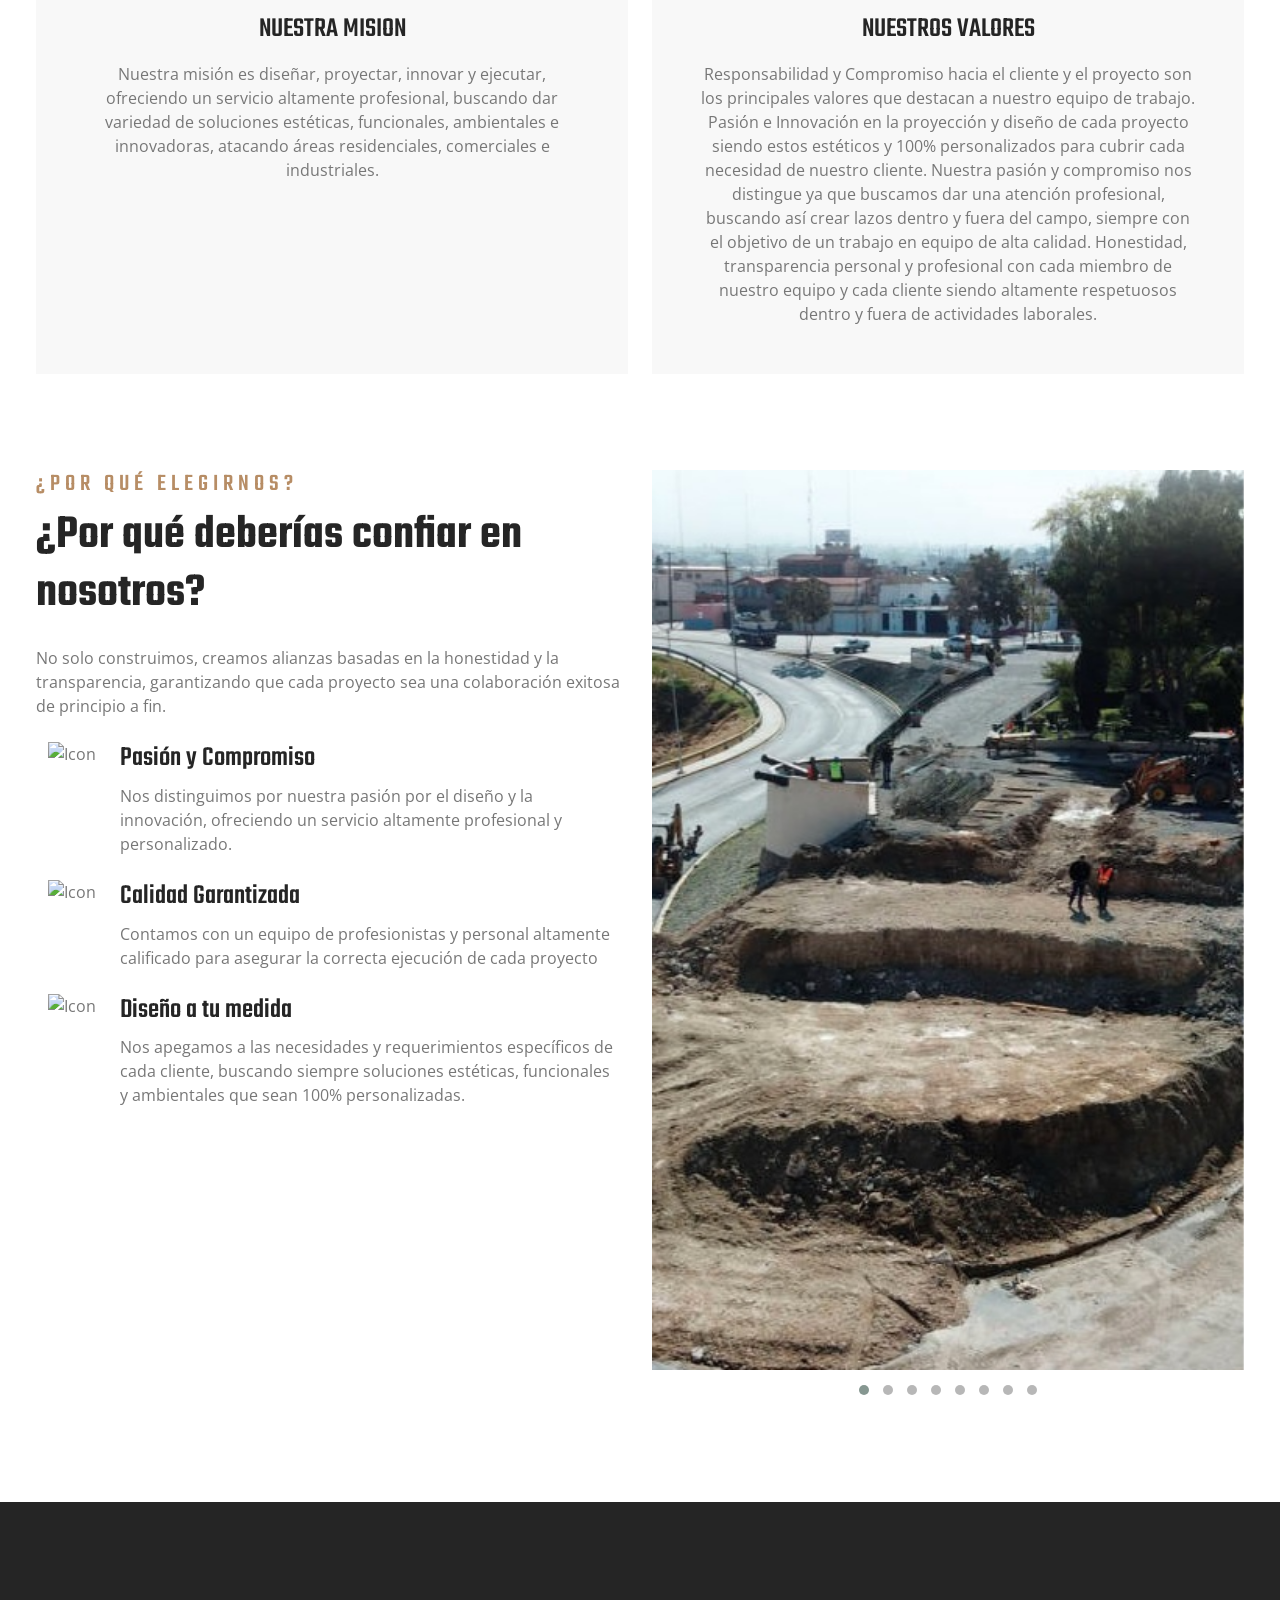
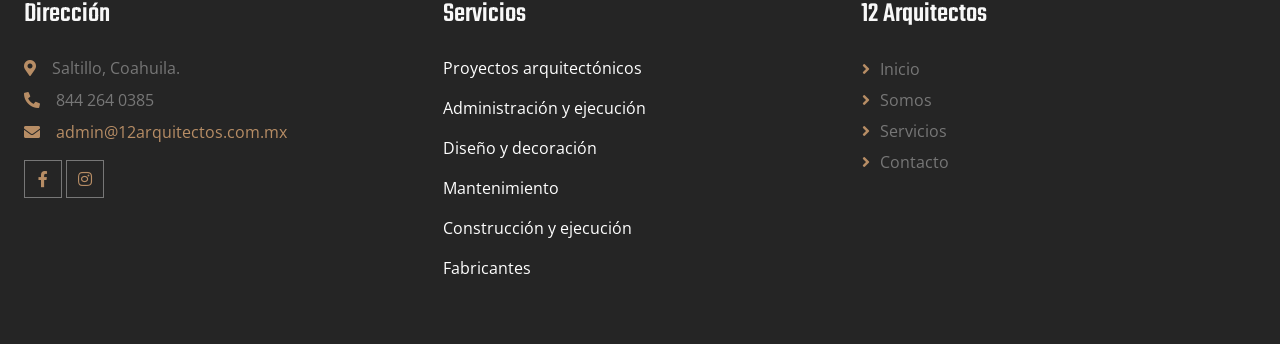
==== commit 69d7b715: "Se agregan los favicon necesarios y se asignan a las paginas html" ====
--- a/about.html
+++ b/about.html
@@ -5,16 +5,39 @@
     <meta charset="utf-8">
     <title>Nosotros | Doce Arquitectos - Equipo y Experiencia</title>
     <meta content="width=device-width, initial-scale=1.0" name="viewport">
-    <meta content="nosotros arquitectos, despacho arquitectura Saltillo, quiénes somos 12 arquitectos, equipo arquitectos Coahuila, experiencia arquitectura" name="keywords">
-    <meta content="Conoce al equipo de Doce Arquitectos. Despacho de arquitectura con más de 10 años de experiencia en Saltillo, Coahuila. Profesionales comprometidos con la calidad y el diseño innovador." name="description">
+    <meta
+        content="nosotros arquitectos, despacho arquitectura Saltillo, quiénes somos 12 arquitectos, equipo arquitectos Coahuila, experiencia arquitectura"
+        name="keywords">
+    <meta
+        content="Conoce al equipo de Doce Arquitectos. Despacho de arquitectura con más de 10 años de experiencia en Saltillo, Coahuila. Profesionales comprometidos con la calidad y el diseño innovador."
+        name="description">
 
     <!-- Favicon -->
-    <link href="img/favicon.ico" rel="icon">
+    <link rel="apple-touch-icon" sizes="57x57" href="img/favicon/apple-icon-57x57.png">
+    <link rel="apple-touch-icon" sizes="60x60" href="img/favicon/apple-icon-60x60.png">
+    <link rel="apple-touch-icon" sizes="72x72" href="img/favicon/apple-icon-72x72.png">
+    <link rel="apple-touch-icon" sizes="76x76" href="img/favicon/apple-icon-76x76.png">
+    <link rel="apple-touch-icon" sizes="114x114" href="img/favicon/apple-icon-114x114.png">
+    <link rel="apple-touch-icon" sizes="120x120" href="img/favicon/apple-icon-120x120.png">
+    <link rel="apple-touch-icon" sizes="144x144" href="img/favicon/apple-icon-144x144.png">
+    <link rel="apple-touch-icon" sizes="152x152" href="img/favicon/apple-icon-152x152.png">
+    <link rel="apple-touch-icon" sizes="180x180" href="img/favicon/apple-icon-180x180.png">
+    <link rel="icon" type="image/png" sizes="192x192" href="img/favicon/android-icon-192x192.png">
+    <link rel="icon" type="image/png" sizes="32x32" href="img/favicon/favicon-32x32.png">
+    <link rel="icon" type="image/png" sizes="96x96" href="img/favicon/favicon-96x96.png">
+    <link rel="icon" type="image/png" sizes="16x16" href="img/favicon/favicon-16x16.png">
+    <link rel="shortcut icon" href="img/favicon/favicon.ico" type="image/x-icon">
+    <link rel="manifest" href="img/favicon/manifest.json">
+    <meta name="msapplication-TileColor" content="#ffffff">
+    <meta name="msapplication-TileImage" content="img/favicon/ms-icon-144x144.png">
+    <meta name="theme-color" content="#ffffff">
 
     <!-- Google Web Fonts -->
     <link rel="preconnect" href="https://fonts.googleapis.com">
     <link rel="preconnect" href="https://fonts.gstatic.com" crossorigin>
-    <link href="https://fonts.googleapis.com/css2?family=Open+Sans:wght@400;500;600&family=Teko:wght@400;500;600&display=swap" rel="stylesheet">
+    <link
+        href="https://fonts.googleapis.com/css2?family=Open+Sans:wght@400;500;600&family=Teko:wght@400;500;600&display=swap"
+        rel="stylesheet">
 
     <!-- Icon Font Stylesheet -->
     <link href="https://cdnjs.cloudflare.com/ajax/libs/font-awesome/5.10.0/css/all.min.css" rel="stylesheet">
@@ -35,25 +58,32 @@
 
 <body>
     <!-- Spinner Start -->
-    <div id="spinner" class="show bg-white position-fixed translate-middle w-50 vh-100 top-50 start-50 d-flex align-items-center justify-content-center">
+    <div id="spinner"
+        class="show bg-white position-fixed translate-middle w-50 vh-100 top-50 start-50 d-flex align-items-center justify-content-center">
         <img class="position-absolute top-50 start-50 translate-middle" src="img/logo/lg.PNG" alt="Icon">
     </div>
     <!-- Spinner End -->
 
 
-     <!-- Topbar Start -->
+    <!-- Topbar Start -->
     <div class="container-fluid bg-dark p-0 wow fadeIn" data-wow-delay="0.1s">
         <div class="row gx-0 d-none d-lg-flex">
             <div class="col-lg-7 px-5 text-start">
                 <div class="h-100 d-inline-flex align-items-center py-3 me-3">
-                    <a class="text-body px-2" href="tel:+0123456789"><i class="fa fa-phone-alt text-primary me-2"></i>844 264 0385</a>
-                    <a class="text-body px-2" href="mailto:admin@12arquitectos.com.mx"><i class="fa fa-envelope-open text-primary me-2"></i>admin@12arquitectos.com.mx</a>
+                    <a class="text-body px-2" href="tel:+0123456789"><i
+                            class="fa fa-phone-alt text-primary me-2"></i>844 264 0385</a>
+                    <a class="text-body px-2" href="mailto:admin@12arquitectos.com.mx"><i
+                            class="fa fa-envelope-open text-primary me-2"></i>admin@12arquitectos.com.mx</a>
                 </div>
             </div>
             <div class="col-lg-5 px-5 text-end">
                 <div class="h-100 d-inline-flex align-items-center">
-                    <a class="btn btn-sm-square btn-outline-body me-1" href="https://www.facebook.com/profile.php?id=100085962446127" target="_blank"><i class="fab fa-facebook-f"></i></a>
-                    <a class="btn btn-sm-square btn-outline-body me-0" href="https://www.instagram.com/doce_arquitectos/" target="_blank"><i class="fab fa-instagram"></i></a>
+                    <a class="btn btn-sm-square btn-outline-body me-1"
+                        href="https://www.facebook.com/profile.php?id=100085962446127" target="_blank"><i
+                            class="fab fa-facebook-f"></i></a>
+                    <a class="btn btn-sm-square btn-outline-body me-0"
+                        href="https://www.instagram.com/doce_arquitectos/" target="_blank"><i
+                            class="fab fa-instagram"></i></a>
                 </div>
             </div>
         </div>
@@ -62,7 +92,8 @@
 
 
     <!-- Navbar Start -->
-    <nav class="navbar navbar-expand-lg bg-white navbar-light sticky-top py-lg-0 px-lg-5 wow fadeIn" data-wow-delay="0.1s">
+    <nav class="navbar navbar-expand-lg bg-white navbar-light sticky-top py-lg-0 px-lg-5 wow fadeIn"
+        data-wow-delay="0.1s">
         <a href="index.html" class="navbar-brand ms-4 ms-lg-0">
             <img class="me-3 logoDoce" src="img/logo/lg.PNG" alt="Icon">
         </a>
@@ -74,7 +105,7 @@
                 <a href="index.html" class="nav-item nav-link">Inicio</a>
                 <a href="about.html" class="nav-item nav-link active">Somos</a>
                 <a href="service.html" class="nav-item nav-link">Servicios</a>
-                <!--<a href="service.html" class="nav-item nav-link">Proyectos</a>--> 
+                <!--<a href="service.html" class="nav-item nav-link">Proyectos</a>-->
                 <a href="contact.html" class="nav-item nav-link">Contacto</a>
             </div>
         </div>
@@ -86,7 +117,7 @@
     <div class="container-fluid page-header somos py-5 mb-5 wow fadeIn" data-wow-delay="0.1s">
         <div class="container py-5">
             <h1 class="display-1 text-white text-center animated slideInDown">Somos</h1>
-            
+
         </div>
     </div>
     <!-- Page Header End -->
@@ -104,7 +135,8 @@
                 </div>
                 <div class="col-lg-6 wow fadeIn" data-wow-delay="0.5s">
                     <h1 class="display-5 mb-2">Quienes somos</h1>
-                    <p class="redDoce">Somos un equipo de trabajo que se da la tarea de cubrir la necesidad de desarrollo de
+                    <p class="redDoce">Somos un equipo de trabajo que se da la tarea de cubrir la necesidad de
+                        desarrollo de
                         proyectos donde el principal enfoque es brindar soluciones estéticas, funcionales,
                         ambientales e innovadoras.
                     </p>
@@ -125,7 +157,8 @@
                         atención al cliente personalizada y profesional.
                     </p>
                     <div class="d-flex align-items-center mb-5">
-                        <div class="d-flex flex-shrink-0 align-items-center justify-content-center border border-5 border-primary" style="width: 120px; height: 120px;">
+                        <div class="d-flex flex-shrink-0 align-items-center justify-content-center border border-5 border-primary"
+                            style="width: 120px; height: 120px;">
                             <h1 class="display-1 mb-n2" data-toggle="counter-up">5</h1>
                         </div>
                         <div class="ps-4">
@@ -151,7 +184,8 @@
                             <img src="img/icons/icon-2.png" alt="Icon">
                         </div>
                         <h3 class="mb-3">NUESTRA MISION</h3>
-                        <p class="mb-0">Nuestra misión es diseñar, proyectar, innovar y ejecutar, ofreciendo un servicio altamente
+                        <p class="mb-0">Nuestra misión es diseñar, proyectar, innovar y ejecutar, ofreciendo un servicio
+                            altamente
                             profesional, buscando dar variedad de soluciones estéticas, funcionales, ambientales e
                             innovadoras, atacando áreas residenciales, comerciales e industriales.
                         </p>
@@ -178,28 +212,30 @@
                         </p>
                     </div>
                 </div>
-                
+
             </div>
         </div>
     </div>
     <!-- Facts End -->
 
 
-   <!-- Feature Start -->
+    <!-- Feature Start -->
     <div class="container-xxl py-5">
         <div class="container">
             <div class="row g-5">
                 <div class="col-lg-6 wow fadeInUp" data-wow-delay="0.1s">
                     <h4 class="section-title">¿Por qué elegirnos?</h4>
                     <h1 class="display-5 mb-4">¿Por qué deberías confiar en nosotros?</h1>
-                    <p class="mb-4"> No solo construimos, creamos alianzas basadas en la honestidad y la transparencia, garantizando que cada proyecto sea una colaboración exitosa de principio a fin.</p>
+                    <p class="mb-4"> No solo construimos, creamos alianzas basadas en la honestidad y la transparencia,
+                        garantizando que cada proyecto sea una colaboración exitosa de principio a fin.</p>
                     <div class="row g-4">
                         <div class="col-12">
                             <div class="d-flex align-items-start">
                                 <img class="flex-shrink-0" src="img/icons/icon-2.png" alt="Icon">
                                 <div class="ms-4">
                                     <h3>Pasión y Compromiso</h3>
-                                    <p class="mb-0">Nos distinguimos por nuestra pasión por el diseño y la innovación, ofreciendo un servicio altamente profesional y personalizado.</p>
+                                    <p class="mb-0">Nos distinguimos por nuestra pasión por el diseño y la innovación,
+                                        ofreciendo un servicio altamente profesional y personalizado.</p>
                                 </div>
                             </div>
                         </div>
@@ -208,7 +244,8 @@
                                 <img class="flex-shrink-0" src="img/icons/icon-3.png" alt="Icon">
                                 <div class="ms-4">
                                     <h3>Calidad Garantizada</h3>
-                                    <p class="mb-0">Contamos con un equipo de profesionistas y personal altamente calificado para asegurar la correcta ejecución de cada proyecto</p>
+                                    <p class="mb-0">Contamos con un equipo de profesionistas y personal altamente
+                                        calificado para asegurar la correcta ejecución de cada proyecto</p>
                                 </div>
                             </div>
                         </div>
@@ -217,7 +254,9 @@
                                 <img class="flex-shrink-0" src="img/icons/icon-4.png" alt="Icon">
                                 <div class="ms-4">
                                     <h3>Diseño a tu medida</h3>
-                                    <p class="mb-0">Nos apegamos a las necesidades y requerimientos específicos de cada cliente, buscando siempre soluciones estéticas, funcionales y ambientales que sean 100% personalizadas.</p>
+                                    <p class="mb-0">Nos apegamos a las necesidades y requerimientos específicos de cada
+                                        cliente, buscando siempre soluciones estéticas, funcionales y ambientales que
+                                        sean 100% personalizadas.</p>
                                 </div>
                             </div>
                         </div>
@@ -225,14 +264,15 @@
                 </div>
                 <div class="col-lg-6 wow fadeInUp" data-wow-delay="0.5s">
                     <div class="owl-carousel owl-theme">
-                       <div class="item"><img class="about-img" src="img/galeria/123123123123.jpg" alt=""></div>
-                       <div class="item"><img class="about-img" src="img/galeria/3.jpeg" alt=""></div>
-                       <div class="item"><img class="about-img" src="img/galeria/AYZER 3.jpg" alt=""></div>
-                       <div class="item"><img class="about-img" src="img/galeria/FACH C.jpg" alt=""></div>
-                       <div class="item"><img class="about-img" src="img/galeria/TERR 1.jpg" alt=""></div>
-                       <div class="item"><img class="about-img" src="img/galeria/TERR 3.jpg" alt=""></div>
-                       <div class="item"><img class="about-img" src="img/galeria/WhatsApp Image 2024-11-02 at 10.35.37 AM (2).jpeg" alt=""></div>
-                       <div class="item"><img class="about-img" src="img/galeria/FACH D.JPG" alt=""></div>
+                        <div class="item"><img class="about-img" src="img/galeria/123123123123.jpg" alt=""></div>
+                        <div class="item"><img class="about-img" src="img/galeria/3.jpeg" alt=""></div>
+                        <div class="item"><img class="about-img" src="img/galeria/AYZER 3.jpg" alt=""></div>
+                        <div class="item"><img class="about-img" src="img/galeria/FACH C.jpg" alt=""></div>
+                        <div class="item"><img class="about-img" src="img/galeria/TERR 1.jpg" alt=""></div>
+                        <div class="item"><img class="about-img" src="img/galeria/TERR 3.jpg" alt=""></div>
+                        <div class="item"><img class="about-img"
+                                src="img/galeria/WhatsApp Image 2024-11-02 at 10.35.37 AM (2).jpeg" alt=""></div>
+                        <div class="item"><img class="about-img" src="img/galeria/FACH D.JPG" alt=""></div>
 
                     </div>
                 </div>
@@ -281,7 +321,7 @@
         </div>
     </div> -->
     <!-- Team End -->
-        
+
 
     <!-- Footer Start -->
     <div class="container-fluid bg-dark text-body footer mt-5 pt-5 px-0 wow fadeIn" data-wow-delay="0.1s">
@@ -291,20 +331,25 @@
                     <h3 class="text-light mb-4">Dirección</h3>
                     <p class="mb-2"><i class="fa fa-map-marker-alt text-primary me-3"></i>Saltillo, Coahuila.</p>
                     <p class="mb-2"><i class="fa fa-phone-alt text-primary me-3"></i>844 264 0385</p>
-                    <p class="mb-2"><i class="fa fa-envelope text-primary me-3"></i><a href="mailto:admin@12arquitectos.com.mx">admin@12arquitectos.com.mx</a></p>
+                    <p class="mb-2"><i class="fa fa-envelope text-primary me-3"></i><a
+                            href="mailto:admin@12arquitectos.com.mx">admin@12arquitectos.com.mx</a></p>
                     <div class="d-flex pt-2">
-                        <a class="btn btn-square btn-outline-body me-1" href="https://www.facebook.com/profile.php?id=100085962446127" target="_blank"><i class="fab fa-facebook-f"></i></a>
-                        <a class="btn btn-square btn-outline-body me-1" href="https://www.instagram.com/doce_arquitectos/" target="_blank"><i class="fab fa-instagram"></i></a>
+                        <a class="btn btn-square btn-outline-body me-1"
+                            href="https://www.facebook.com/profile.php?id=100085962446127" target="_blank"><i
+                                class="fab fa-facebook-f"></i></a>
+                        <a class="btn btn-square btn-outline-body me-1"
+                            href="https://www.instagram.com/doce_arquitectos/" target="_blank"><i
+                                class="fab fa-instagram"></i></a>
                     </div>
                 </div>
                 <div class="col-lg-4 col-md-6">
                     <h3 class="text-light mb-4">Servicios</h3>
-                    <p class=" btn-link text-white" >Proyectos arquitectónicos</p>
-                    <p class=" btn-link text-white" >Administración y ejecución</p>
-                    <p class=" btn-link text-white" >Diseño y decoración</p>
-                    <p class=" btn-link text-white" >Mantenimiento</p>
-                    <p class=" btn-link text-white" >Construcción y ejecución</p>
-                    <p class=" btn-link text-white" >Fabricantes</p>
+                    <p class=" btn-link text-white">Proyectos arquitectónicos</p>
+                    <p class=" btn-link text-white">Administración y ejecución</p>
+                    <p class=" btn-link text-white">Diseño y decoración</p>
+                    <p class=" btn-link text-white">Mantenimiento</p>
+                    <p class=" btn-link text-white">Construcción y ejecución</p>
+                    <p class=" btn-link text-white">Fabricantes</p>
                 </div>
                 <div class="col-lg-4 col-md-6">
                     <h3 class="text-light mb-4">12 Arquitectos</h3>
@@ -314,10 +359,10 @@
                     <!-- <a href="service.html" class="btn btn-link">Proyectos</a> -->
                     <a href="contact.html" class="btn btn-link">Contacto</a>
                 </div>
-                
-            </div>
-        </div>
-        
+
+            </div>
+        </div>
+
     </div>
     <!-- Footer End -->
 
--- a/css/style.css
+++ b/css/style.css
@@ -1,4 +1,24 @@
 /********** Template CSS **********/
+* {
+    box-sizing: border-box;
+}
+
+html, body {
+    width: 100%;
+    margin: 0;
+    padding: 0;
+}
+
+::-webkit-scrollbar {
+    width: 0px;
+    background: transparent;
+}
+
+html {
+    scrollbar-width: none;
+    -ms-overflow-style: none;
+}
+
 :root {
     --primary: #B78D65;
     --light: #F8F8F8;
@@ -6,6 +26,21 @@
 }
 .w-50 img{
     width: 50%;
+}
+
+.container, .container-fluid, .container-xxl {
+    max-width: 100% !important;
+    overflow-x: hidden;
+}
+
+.row {
+    margin-left: 0 !important;
+    margin-right: 0 !important;
+}
+
+.row > * {
+    padding-left: 0.75rem;
+    padding-right: 0.75rem;
 }
 .owl-carousel .owl-item img.about-img{
     height: 100vh;
@@ -92,6 +127,96 @@
     width: 30% !important;
     display: block;
     margin: 0 auto;
+}
+
+/* Navbar Sticky Fix */
+.sticky-top {
+    position: -webkit-sticky !important;
+    position: sticky !important;
+    top: 0 !important;
+    z-index: 1020 !important;
+}
+
+/* Navbar Altura */
+.navbar {
+    padding-top: 1.5rem;
+    padding-bottom: 1.5rem;
+    transition: padding 0.3s ease;
+}
+
+.navbar.scrolled {
+    padding-top: 0.8rem;
+    padding-bottom: 0.8rem;
+}
+
+/* Ajuste Menu Mobile */
+@media (max-width: 991.98px) {
+    .navbar.navbar-expand-lg {
+        padding: 0.75rem 0 !important;
+        min-height: 90px;
+        align-items: center;
+    }
+    
+    .navbar .navbar-brand {
+        margin-left: 1rem !important;
+        padding: 0 !important;
+    }
+    
+    .navbar .navbar-toggler {
+        margin-left: auto !important;
+        margin-right: 1rem !important;
+        padding: 0.75rem !important;
+    }
+    
+    .navbar-collapse {
+        position: absolute;
+        top: 100%;
+        left: 0;
+        right: 0;
+        background: white;
+        z-index: 999;
+        box-shadow: 0 10px 15px rgba(0,0,0,0.1);
+    }
+    
+    .navbar-nav {
+        padding: 0 1rem !important;
+    }
+    
+    .navbar-nav .nav-link {
+        padding: 1.2rem 0.5rem !important;
+        border-bottom: 1px solid #f0f0f0;
+        font-size: 1.25rem;
+        text-align: left;
+    }
+    
+    .logoDoce {
+        height: 70px !important;
+        width: auto !important;
+    }
+}
+
+.logoDoce {
+    width: 120px;
+    height: auto;
+    transition: all 0.3s ease;
+    object-fit: contain;
+}
+
+.logoDoce.logoW30 {
+    width: 80px !important;
+    height: auto !important;
+}
+
+@media (max-width: 991.98px) {
+    .logoDoce {
+        width: 75px !important;
+        height: auto !important;
+    }
+    
+    .logoDoce.logoW30 {
+        width: 55px !important;
+        height: auto !important;
+    }
 }
 
 .btn-square {
@@ -272,6 +397,37 @@
     height: 60px;
 }
 
+@media (max-width: 768px) {
+    .header-carousel .owl-dots {
+        position: absolute;
+        width: auto;
+        height: auto;
+        bottom: 30px;
+        left: 50%;
+        transform: translateX(-50%);
+        display: flex;
+        flex-direction: row;
+        align-items: center;
+        justify-content: center;
+        gap: 10px;
+        right: auto;
+        top: auto;
+    }
+    
+    .header-carousel .owl-dots .owl-dot {
+        width: 60px;
+        height: 40px;
+        margin: 0;
+        opacity: 0.4;
+    }
+    
+    .header-carousel .owl-dots .owl-dot.active {
+        width: 70px;
+        height: 45px;
+        opacity: 1;
+    }
+}
+
 .header-carousel .owl-dots .owl-dot img {
     position: absolute;
     width: 100%;
@@ -279,7 +435,6 @@
     object-fit: cover;
     padding: 2px;
     transition: .5s;
-    opacity: .3;
 }
 
 .header-carousel .owl-dots .owl-dot.active img {
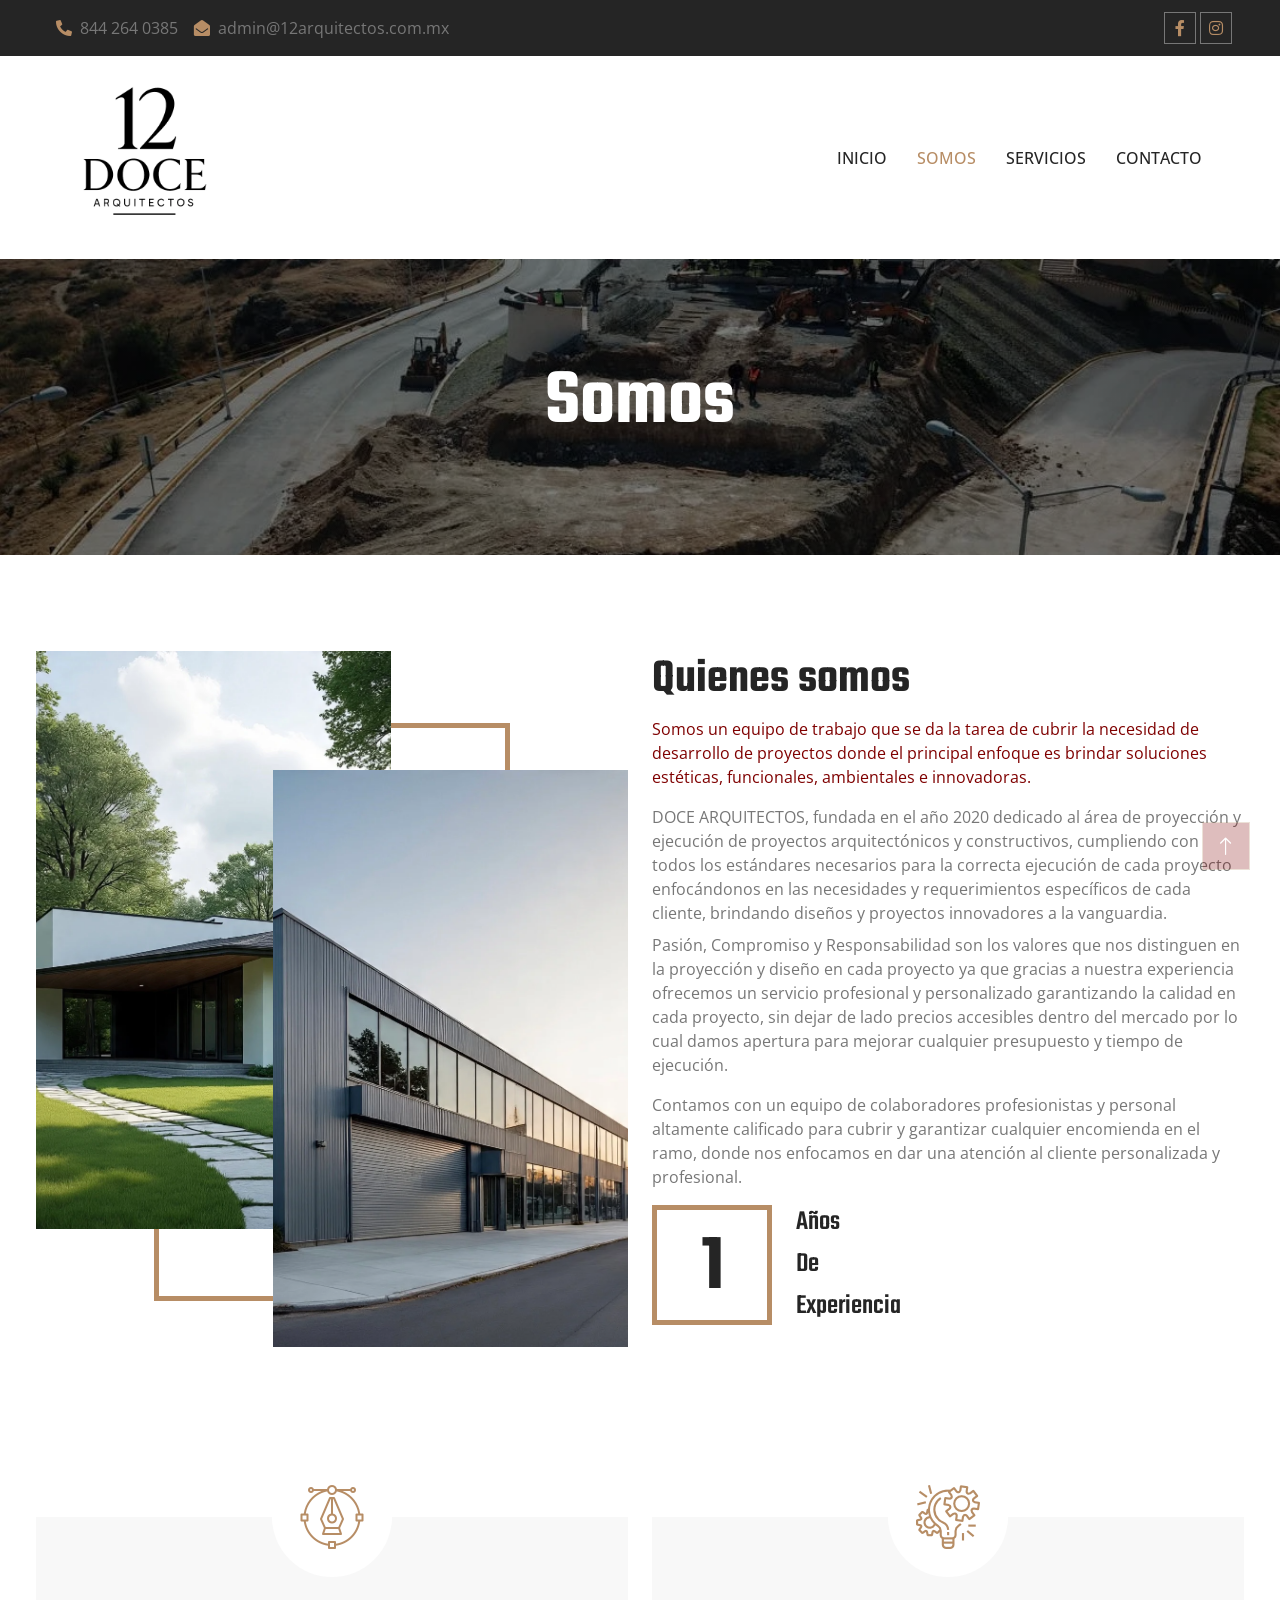
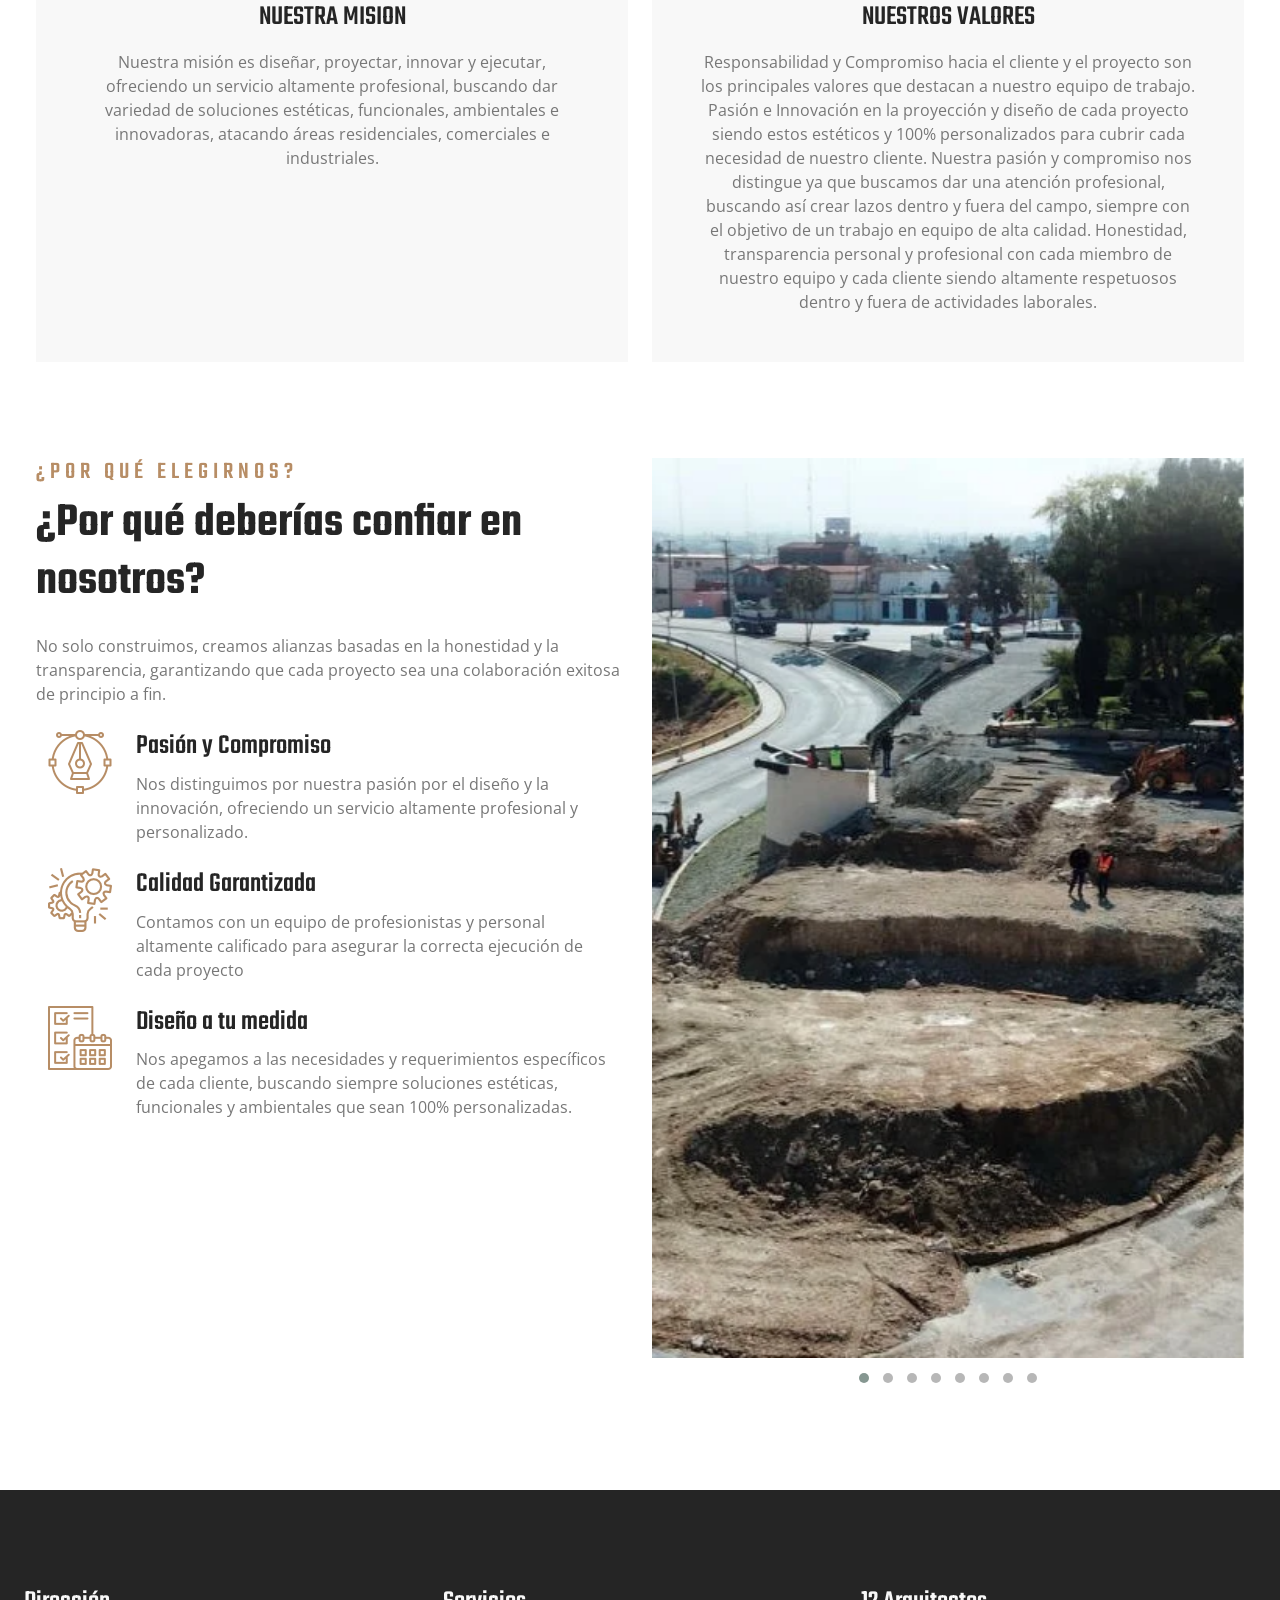
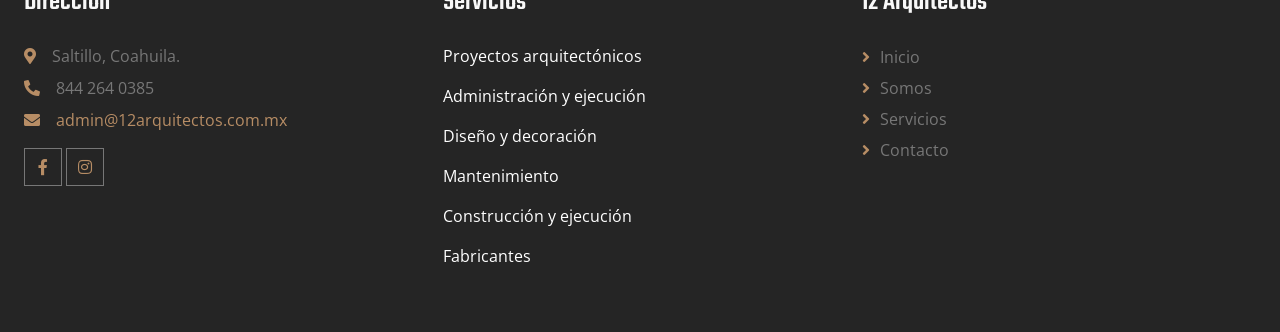
==== commit 6b3d415d: "Se cambian imagenes JPG/PNG por WEBP y se hrealiza la modificacion en los archivos html" ====
--- a/about.html
+++ b/about.html
@@ -60,7 +60,7 @@
     <!-- Spinner Start -->
     <div id="spinner"
         class="show bg-white position-fixed translate-middle w-50 vh-100 top-50 start-50 d-flex align-items-center justify-content-center">
-        <img class="position-absolute top-50 start-50 translate-middle" src="img/logo/lg.PNG" alt="Icon">
+        <img class="position-absolute top-50 start-50 translate-middle" src="img/logo/lg.webp" alt="Icon">
     </div>
     <!-- Spinner End -->
 
@@ -95,7 +95,7 @@
     <nav class="navbar navbar-expand-lg bg-white navbar-light sticky-top py-lg-0 px-lg-5 wow fadeIn"
         data-wow-delay="0.1s">
         <a href="index.html" class="navbar-brand ms-4 ms-lg-0">
-            <img class="me-3 logoDoce" src="img/logo/lg.PNG" alt="Icon">
+            <img class="me-3 logoDoce" src="img/logo/lg.webp" alt="Icon">
         </a>
         <button type="button" class="navbar-toggler me-4" data-bs-toggle="collapse" data-bs-target="#navbarCollapse">
             <span class="navbar-toggler-icon"></span>
@@ -129,8 +129,10 @@
             <div class="row g-5">
                 <div class="col-lg-6 wow fadeIn" data-wow-delay="0.1s">
                     <div class="about-img">
-                        <img class="img-fluid" src="img/slider/FACHA.jpg" alt="">
-                        <img class="img-fluid" src="img/slider/INDB.jpg" alt="">
+                        <img class="img-fluid" src="img/slider/FACHA.webp"
+                            alt="Diseño de fachada exterior, proyecto de arquitectura Doce">
+                        <img class="img-fluid" src="img/slider/INDB.webp"
+                            alt="Diseño para nave industrial y arquitectura comercial">
                     </div>
                 </div>
                 <div class="col-lg-6 wow fadeIn" data-wow-delay="0.5s">
@@ -181,7 +183,7 @@
                 <div class="col-lg-6 col-md-6 wow fadeInUp" data-wow-delay="0.1s">
                     <div class="fact-item text-center bg-light h-100 p-5 pt-0">
                         <div class="fact-icon">
-                            <img src="img/icons/icon-2.png" alt="Icon">
+                            <img src="img/icons/icon-2.webp" alt="Icon">
                         </div>
                         <h3 class="mb-3">NUESTRA MISION</h3>
                         <p class="mb-0">Nuestra misión es diseñar, proyectar, innovar y ejecutar, ofreciendo un servicio
@@ -194,7 +196,7 @@
                 <div class="col-lg-6 col-md-6 wow fadeInUp" data-wow-delay="0.3s">
                     <div class="fact-item text-center bg-light h-100 p-5 pt-0">
                         <div class="fact-icon">
-                            <img src="img/icons/icon-3.png" alt="Icon">
+                            <img src="img/icons/icon-3.webp" alt="Icon">
                         </div>
                         <h3 class="mb-3">NUESTROS VALORES</h3>
                         <p class="mb-0">
@@ -231,7 +233,7 @@
                     <div class="row g-4">
                         <div class="col-12">
                             <div class="d-flex align-items-start">
-                                <img class="flex-shrink-0" src="img/icons/icon-2.png" alt="Icon">
+                                <img class="flex-shrink-0" src="img/icons/icon-2.webp" alt="Icon">
                                 <div class="ms-4">
                                     <h3>Pasión y Compromiso</h3>
                                     <p class="mb-0">Nos distinguimos por nuestra pasión por el diseño y la innovación,
@@ -241,7 +243,7 @@
                         </div>
                         <div class="col-12">
                             <div class="d-flex align-items-start">
-                                <img class="flex-shrink-0" src="img/icons/icon-3.png" alt="Icon">
+                                <img class="flex-shrink-0" src="img/icons/icon-3.webp" alt="Icon">
                                 <div class="ms-4">
                                     <h3>Calidad Garantizada</h3>
                                     <p class="mb-0">Contamos con un equipo de profesionistas y personal altamente
@@ -251,7 +253,7 @@
                         </div>
                         <div class="col-12">
                             <div class="d-flex align-items-start">
-                                <img class="flex-shrink-0" src="img/icons/icon-4.png" alt="Icon">
+                                <img class="flex-shrink-0" src="img/icons/icon-4.webp" alt="Icon">
                                 <div class="ms-4">
                                     <h3>Diseño a tu medida</h3>
                                     <p class="mb-0">Nos apegamos a las necesidades y requerimientos específicos de cada
@@ -264,15 +266,22 @@
                 </div>
                 <div class="col-lg-6 wow fadeInUp" data-wow-delay="0.5s">
                     <div class="owl-carousel owl-theme">
-                        <div class="item"><img class="about-img" src="img/galeria/123123123123.jpg" alt=""></div>
-                        <div class="item"><img class="about-img" src="img/galeria/3.jpeg" alt=""></div>
-                        <div class="item"><img class="about-img" src="img/galeria/AYZER 3.jpg" alt=""></div>
-                        <div class="item"><img class="about-img" src="img/galeria/FACH C.jpg" alt=""></div>
-                        <div class="item"><img class="about-img" src="img/galeria/TERR 1.jpg" alt=""></div>
-                        <div class="item"><img class="about-img" src="img/galeria/TERR 3.jpg" alt=""></div>
-                        <div class="item"><img class="about-img"
-                                src="img/galeria/WhatsApp Image 2024-11-02 at 10.35.37 AM (2).jpeg" alt=""></div>
-                        <div class="item"><img class="about-img" src="img/galeria/FACH D.JPG" alt=""></div>
+                        <div class="item"><img class="about-img" src="img/galeria/123123123123.webp"
+                                alt="Galería de proyectos, diseño arquitectónico"></div>
+                        <div class="item"><img class="about-img" src="img/galeria/3.webp"
+                                alt="Detalle de diseño estructural en proyecto"></div>
+                        <div class="item"><img class="about-img" src="img/galeria/AYZER 3.webp"
+                                alt="Fachada del proyecto complejo Ayzer"></div>
+                        <div class="item"><img class="about-img" src="img/galeria/FACH C.webp"
+                                alt="Fachada y diseño exterior para proyecto residencial C"></div>
+                        <div class="item"><img class="about-img" src="img/galeria/TERR 1.webp"
+                                alt="Proyecto de terraza y exteriores terminados"></div>
+                        <div class="item"><img class="about-img" src="img/galeria/TERR 3.webp"
+                                alt="Diseño de terraza y distribución de áreas verdes"></div>
+                        <div class="item"><img class="about-img" src="img/galeria/3.webp"
+                                alt="Fotografía del avance de obra en el interior"></div>
+                        <div class="item"><img class="about-img" src="img/galeria/FACH D.webp"
+                                alt="Fachada del proyecto, diseño vanguardista"></div>
 
                     </div>
                 </div>
@@ -293,7 +302,7 @@
                 <div class="col-lg-6 col-md-6 wow fadeInUp" data-wow-delay="0.1s">
                     <div class="team-item position-relative">
                         <div class="position-relative">
-                            <img class="img-fluid img-team" src="img/team-1.jpg" alt="">
+                            <img class="img-fluid img-team" src="img/team-1.jpg" alt="Brenda Daniela Morelos Quintanilla, Miembro del equipo de Doce Arquitectos">
                         </div>
                         <div class="bg-light text-center p-4">
                             <h3 class="mt-2">Brenda Daniela Morelos Quintanilla</h3>
@@ -305,7 +314,7 @@
                 <div class="col-lg-6 col-md-6 wow fadeInUp" data-wow-delay="0.3s">
                     <div class="team-item position-relative">
                         <div class="position-relative">
-                            <img class="img-fluid img-team" src="img/team-2.jpg" alt="">
+                            <img class="img-fluid img-team" src="img/team-2.jpg" alt="Ing. Industrial, Miembro del equipo de Doce Arquitectos">
                         </div>
                         <div class="bg-light text-center p-4 ">
                             <h3 class="mt-2">Echicero Maestro</h3>
--- a/css/style.css
+++ b/css/style.css
@@ -3,7 +3,8 @@
     box-sizing: border-box;
 }
 
-html, body {
+html,
+body {
     width: 100%;
     margin: 0;
     padding: 0;
@@ -24,11 +25,14 @@
     --light: #F8F8F8;
     --dark: #252525;
 }
-.w-50 img{
+
+.w-50 img {
     width: 50%;
 }
 
-.container, .container-fluid, .container-xxl {
+.container,
+.container-fluid,
+.container-xxl {
     max-width: 100% !important;
     overflow-x: hidden;
 }
@@ -38,16 +42,17 @@
     margin-right: 0 !important;
 }
 
-.row > * {
+.row>* {
     padding-left: 0.75rem;
     padding-right: 0.75rem;
 }
-.owl-carousel .owl-item img.about-img{
+
+.owl-carousel .owl-item img.about-img {
     height: 100vh;
     object-fit: cover;
 }
 
-.img-services{
+.img-services {
     height: 400px;
     object-fit: cover;
 }
@@ -113,17 +118,17 @@
     background-color: #7f0000;
 }
 
-.redDoce{
-    color:#7f0000 ;
-}
-
-.img-team{
+.redDoce {
+    color: #7f0000;
+}
+
+.img-team {
     width: 50%;
     display: block;
     margin: 0 auto;
 }
 
-.img-clientes{
+.img-clientes {
     width: 30% !important;
     display: block;
     margin: 0 auto;
@@ -156,18 +161,18 @@
         min-height: 90px;
         align-items: center;
     }
-    
+
     .navbar .navbar-brand {
         margin-left: 1rem !important;
         padding: 0 !important;
     }
-    
+
     .navbar .navbar-toggler {
         margin-left: auto !important;
         margin-right: 1rem !important;
         padding: 0.75rem !important;
     }
-    
+
     .navbar-collapse {
         position: absolute;
         top: 100%;
@@ -175,20 +180,20 @@
         right: 0;
         background: white;
         z-index: 999;
-        box-shadow: 0 10px 15px rgba(0,0,0,0.1);
-    }
-    
+        box-shadow: 0 10px 15px rgba(0, 0, 0, 0.1);
+    }
+
     .navbar-nav {
         padding: 0 1rem !important;
     }
-    
+
     .navbar-nav .nav-link {
         padding: 1.2rem 0.5rem !important;
         border-bottom: 1px solid #f0f0f0;
         font-size: 1.25rem;
         text-align: left;
     }
-    
+
     .logoDoce {
         height: 70px !important;
         width: auto !important;
@@ -212,7 +217,7 @@
         width: 75px !important;
         height: auto !important;
     }
-    
+
     .logoDoce.logoW30 {
         width: 55px !important;
         height: auto !important;
@@ -273,7 +278,7 @@
     font-weight: 500;
     text-transform: uppercase;
     outline: none;
-    
+
 }
 
 .navbar .navbar-nav .nav-link:hover,
@@ -297,12 +302,12 @@
     padding-bottom: 0 !important;
 }
 
-.logoDoce{
+.logoDoce {
     width: 25%;
     transition: .5s;
 }
 
-.logoW30{
+.logoW30 {
     width: 15% !important;
     transition: .5s;
 }
@@ -413,14 +418,14 @@
         right: auto;
         top: auto;
     }
-    
+
     .header-carousel .owl-dots .owl-dot {
         width: 60px;
         height: 40px;
         margin: 0;
         opacity: 0.4;
     }
-    
+
     .header-carousel .owl-dots .owl-dot.active {
         width: 70px;
         height: 45px;
@@ -442,19 +447,22 @@
 }
 
 .page-header.somos {
-    background: linear-gradient(rgba(0, 0, 0, .5), rgba(0, 0, 0, .5)), url(../img/galeria/123123123123.jpg) center center no-repeat;
+    background: linear-gradient(rgba(0, 0, 0, .5), rgba(0, 0, 0, .5)), url(../img/galeria/123123123123.webp) center center no-repeat;
     background-size: cover;
 }
+
 .page-header.servicios {
-    background: linear-gradient(rgba(0, 0, 0, .5), rgba(0, 0, 0, .5)), url(../img/galeria/FACH\ D.JPG) center center no-repeat;
+    background: linear-gradient(rgba(0, 0, 0, .5), rgba(0, 0, 0, .5)), url(../img/galeria/FACH\ D.webp) center center no-repeat;
     background-size: cover;
 }
+
 .page-header.proyectos {
-    background: linear-gradient(rgba(0, 0, 0, .5), rgba(0, 0, 0, .5)), url(../img/carousel-1.jpg) center center no-repeat;
+    background: linear-gradient(rgba(0, 0, 0, .5), rgba(0, 0, 0, .5)), url(../img/carousel-1.webp) center center no-repeat;
     background-size: cover;
 }
+
 .page-header.contacto {
-    background: linear-gradient(rgba(0, 0, 0, .5), rgba(0, 0, 0, .5)), url(../img/galeria/1.jpeg) center center no-repeat;
+    background: linear-gradient(rgba(0, 0, 0, .5), rgba(0, 0, 0, .5)), url(../img/galeria/1.webp) center center no-repeat;
     background-size: cover;
 }
 
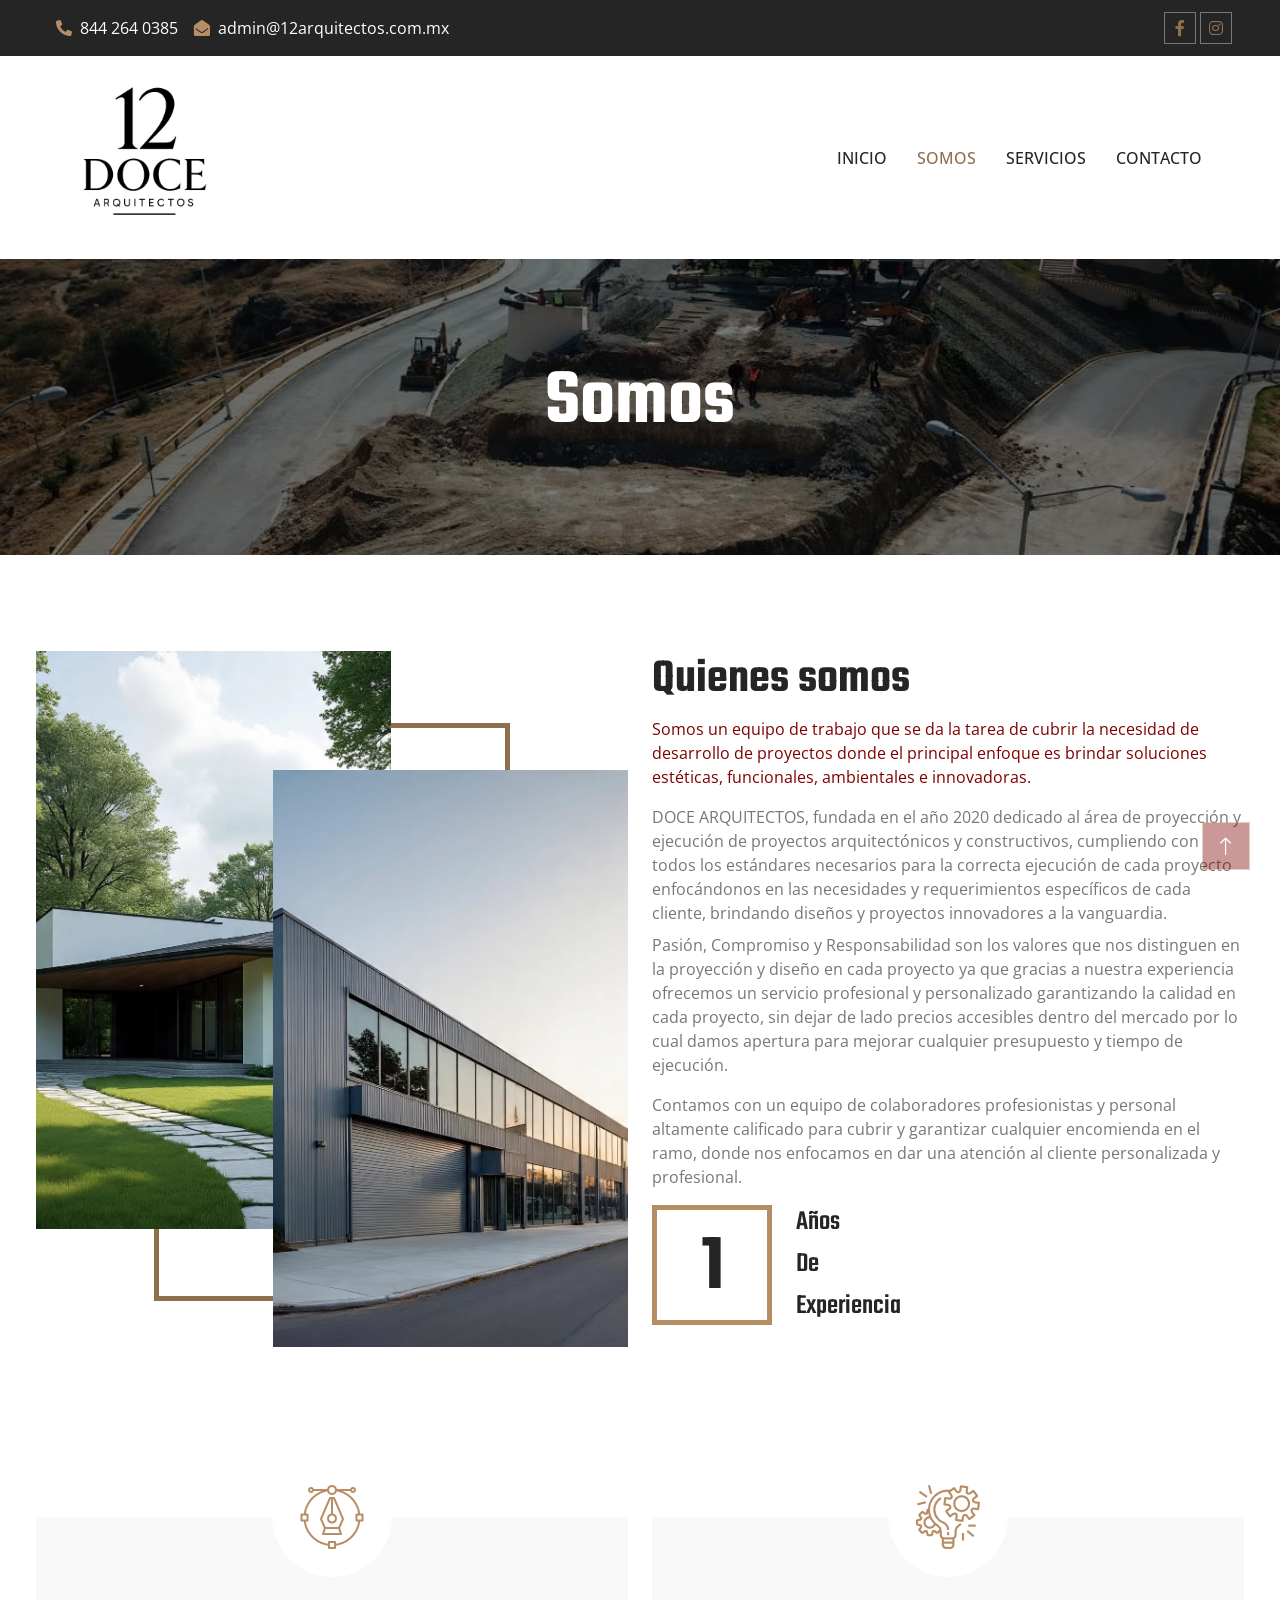
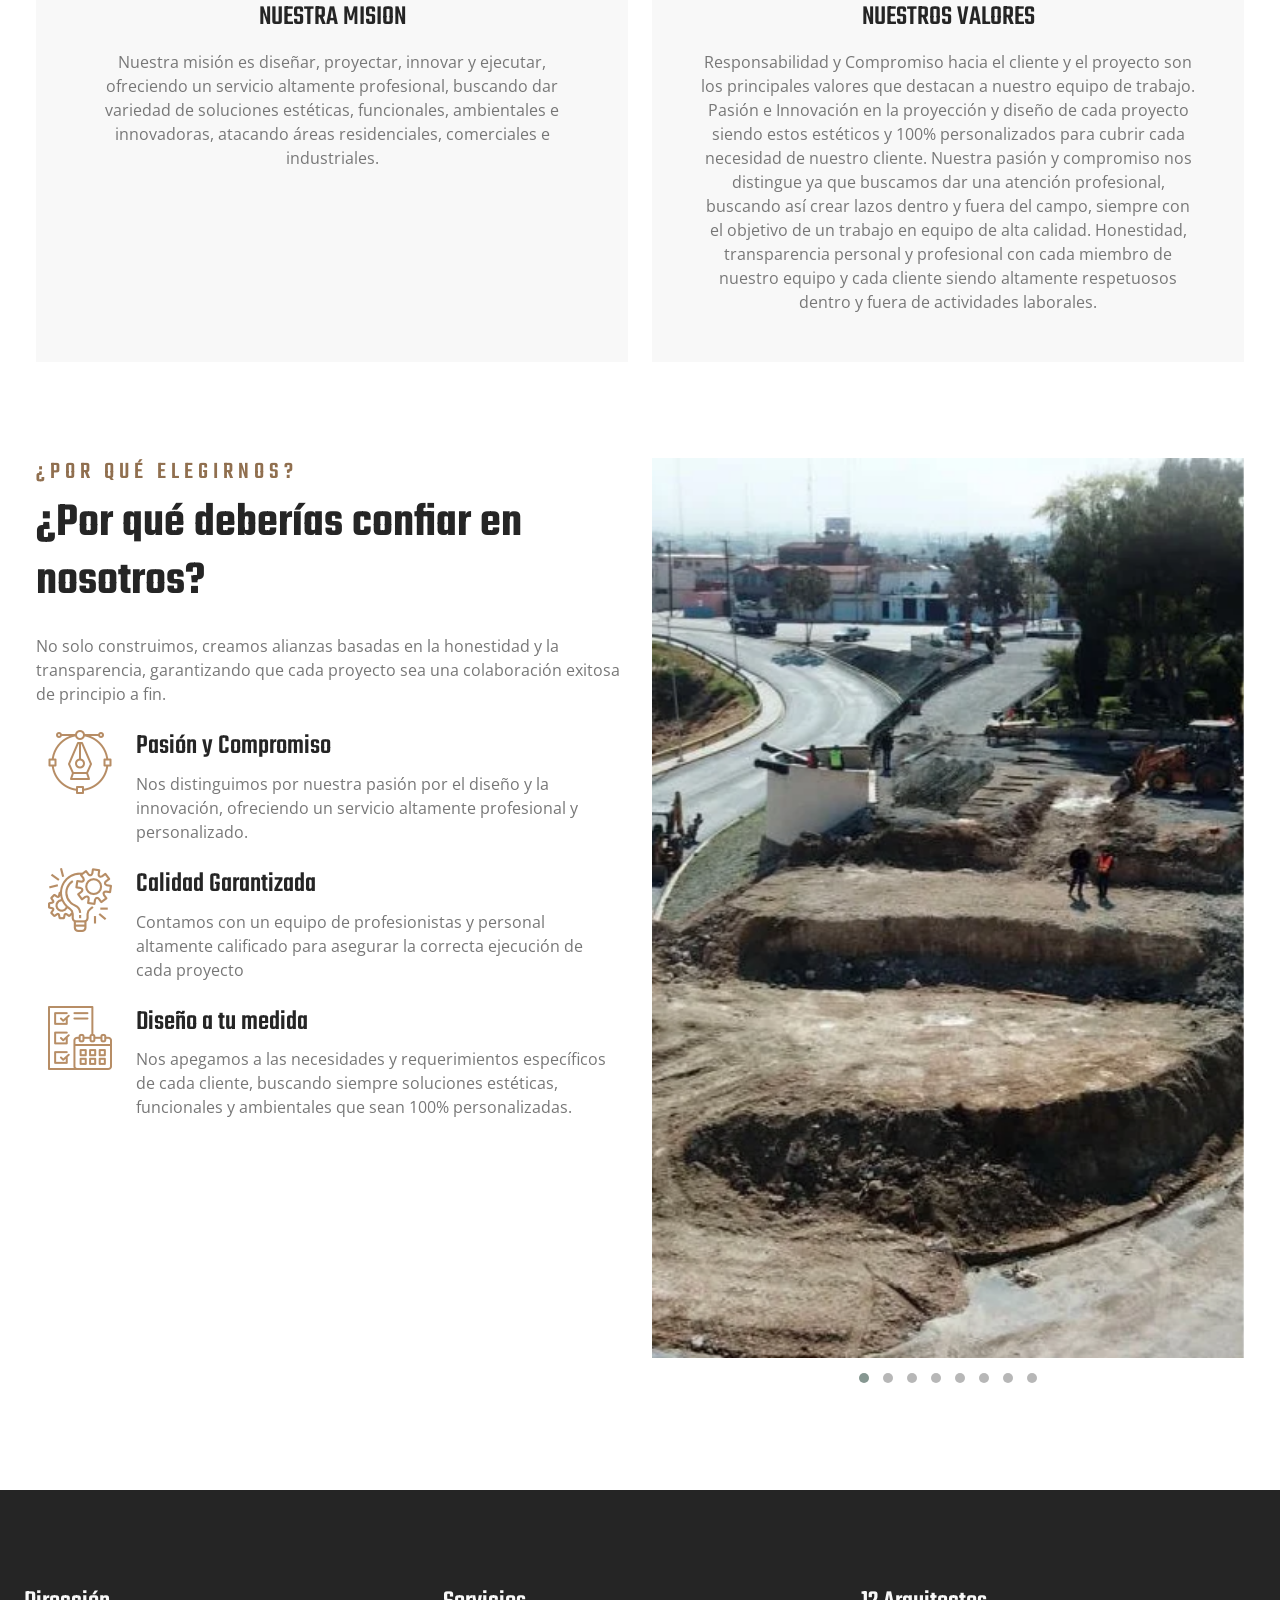
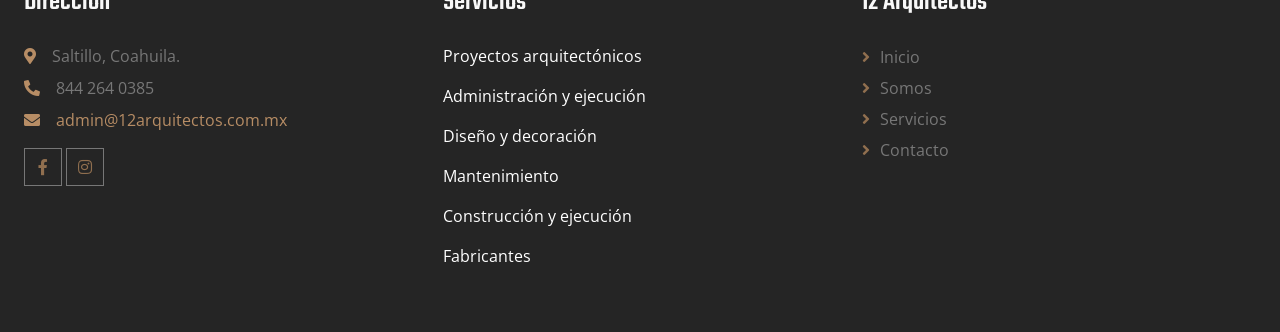
==== commit 4948ccae: "Se agregan cambios para optmizacion,SEO, Accesibilidad" ====
--- a/about.html
+++ b/about.html
@@ -60,7 +60,7 @@
     <!-- Spinner Start -->
     <div id="spinner"
         class="show bg-white position-fixed translate-middle w-50 vh-100 top-50 start-50 d-flex align-items-center justify-content-center">
-        <img class="position-absolute top-50 start-50 translate-middle" src="img/logo/lg.webp" alt="Icon">
+        <img class="position-absolute top-50 start-50 translate-middle" src="img/logo/lg.webp" loading="lazy" alt="Icon">
     </div>
     <!-- Spinner End -->
 
@@ -70,20 +70,20 @@
         <div class="row gx-0 d-none d-lg-flex">
             <div class="col-lg-7 px-5 text-start">
                 <div class="h-100 d-inline-flex align-items-center py-3 me-3">
-                    <a class="text-body px-2" href="tel:+0123456789"><i
+                    <a class="text-white px-2" href="tel:+0123456789"><i
                             class="fa fa-phone-alt text-primary me-2"></i>844 264 0385</a>
-                    <a class="text-body px-2" href="mailto:admin@12arquitectos.com.mx"><i
+                    <a class="text-white px-2" href="mailto:admin@12arquitectos.com.mx"><i
                             class="fa fa-envelope-open text-primary me-2"></i>admin@12arquitectos.com.mx</a>
                 </div>
             </div>
             <div class="col-lg-5 px-5 text-end">
                 <div class="h-100 d-inline-flex align-items-center">
                     <a class="btn btn-sm-square btn-outline-body me-1"
-                        href="https://www.facebook.com/profile.php?id=100085962446127" target="_blank"><i
-                            class="fab fa-facebook-f"></i></a>
+                        href="https://www.facebook.com/profile.php?id=100085962446127" target="_blank"
+                        aria-label="Ir a nuestra pagina de facebook"><i class="fab fa-facebook-f"></i></a>
                     <a class="btn btn-sm-square btn-outline-body me-0"
-                        href="https://www.instagram.com/doce_arquitectos/" target="_blank"><i
-                            class="fab fa-instagram"></i></a>
+                        href="https://www.instagram.com/doce_arquitectos/" target="_blank"
+                        aria-label="Ir a nuestra pagina de instagram"><i class="fab fa-instagram"></i></a>
                 </div>
             </div>
         </div>
@@ -95,7 +95,7 @@
     <nav class="navbar navbar-expand-lg bg-white navbar-light sticky-top py-lg-0 px-lg-5 wow fadeIn"
         data-wow-delay="0.1s">
         <a href="index.html" class="navbar-brand ms-4 ms-lg-0">
-            <img class="me-3 logoDoce" src="img/logo/lg.webp" alt="Icon">
+            <img class="me-3 logoDoce" src="img/logo/lg.webp" loading="lazy" alt="Icon">
         </a>
         <button type="button" class="navbar-toggler me-4" data-bs-toggle="collapse" data-bs-target="#navbarCollapse">
             <span class="navbar-toggler-icon"></span>
@@ -112,186 +112,193 @@
     </nav>
     <!-- Navbar End -->
 
-
-    <!-- Page Header Start -->
-    <div class="container-fluid page-header somos py-5 mb-5 wow fadeIn" data-wow-delay="0.1s">
-        <div class="container py-5">
-            <h1 class="display-1 text-white text-center animated slideInDown">Somos</h1>
-
-        </div>
-    </div>
-    <!-- Page Header End -->
-
-
-    <!-- About Start -->
-    <div class="container-xxl py-5">
-        <div class="container">
-            <div class="row g-5">
-                <div class="col-lg-6 wow fadeIn" data-wow-delay="0.1s">
-                    <div class="about-img">
-                        <img class="img-fluid" src="img/slider/FACHA.webp"
-                            alt="Diseño de fachada exterior, proyecto de arquitectura Doce">
-                        <img class="img-fluid" src="img/slider/INDB.webp"
-                            alt="Diseño para nave industrial y arquitectura comercial">
-                    </div>
-                </div>
-                <div class="col-lg-6 wow fadeIn" data-wow-delay="0.5s">
-                    <h1 class="display-5 mb-2">Quienes somos</h1>
-                    <p class="redDoce">Somos un equipo de trabajo que se da la tarea de cubrir la necesidad de
-                        desarrollo de
-                        proyectos donde el principal enfoque es brindar soluciones estéticas, funcionales,
-                        ambientales e innovadoras.
-                    </p>
-                    <p class="mb-2">DOCE ARQUITECTOS, fundada en el año 2020 dedicado al área de proyección y ejecución
-                        de proyectos arquitectónicos y constructivos, cumpliendo con todos los estándares
-                        necesarios para la correcta ejecución de cada proyecto enfocándonos en las necesidades y
-                        requerimientos específicos de cada cliente, brindando diseños y proyectos innovadores a la
-                        vanguardia.
-                    </p>
-                    <p>Pasión, Compromiso y Responsabilidad son los valores que nos distinguen en la proyección
-                        y diseño en cada proyecto ya que gracias a nuestra experiencia ofrecemos un servicio
-                        profesional y personalizado garantizando la calidad en cada proyecto, sin dejar de lado
-                        precios accesibles dentro del mercado por lo cual damos apertura para mejorar cualquier
-                        presupuesto y tiempo de ejecución.
-                    </p>
-                    <p>Contamos con un equipo de colaboradores profesionistas y personal altamente calificado
-                        para cubrir y garantizar cualquier encomienda en el ramo, donde nos enfocamos en dar una
-                        atención al cliente personalizada y profesional.
-                    </p>
-                    <div class="d-flex align-items-center mb-5">
-                        <div class="d-flex flex-shrink-0 align-items-center justify-content-center border border-5 border-primary"
-                            style="width: 120px; height: 120px;">
-                            <h1 class="display-1 mb-n2" data-toggle="counter-up">5</h1>
-                        </div>
-                        <div class="ps-4">
-                            <h3>Años</h3>
-                            <h3>De</h3>
-                            <h3 class="mb-0">Experiencia</h3>
-                        </div>
-                    </div>
-                </div>
-            </div>
-        </div>
-    </div>
-    <!-- About End -->
-
-
-    <!-- Facts Start -->
-    <div class="container-xxl py-5">
-        <div class="container pt-5">
-            <div class="row g-4">
-                <div class="col-lg-6 col-md-6 wow fadeInUp" data-wow-delay="0.1s">
-                    <div class="fact-item text-center bg-light h-100 p-5 pt-0">
-                        <div class="fact-icon">
-                            <img src="img/icons/icon-2.webp" alt="Icon">
-                        </div>
-                        <h3 class="mb-3">NUESTRA MISION</h3>
-                        <p class="mb-0">Nuestra misión es diseñar, proyectar, innovar y ejecutar, ofreciendo un servicio
-                            altamente
-                            profesional, buscando dar variedad de soluciones estéticas, funcionales, ambientales e
-                            innovadoras, atacando áreas residenciales, comerciales e industriales.
+    <main>
+        <!-- Page Header Start -->
+        <div class="container-fluid page-header somos py-5 mb-5 wow fadeIn" data-wow-delay="0.1s">
+            <div class="container py-5">
+                <h1 class="display-1 text-white text-center animated slideInDown">Somos</h1>
+
+            </div>
+        </div>
+        <!-- Page Header End -->
+
+
+        <!-- About Start -->
+        <div class="container-xxl py-5">
+            <div class="container">
+                <div class="row g-5">
+                    <div class="col-lg-6 wow fadeIn" data-wow-delay="0.1s">
+                        <div class="about-img">
+                            <img class="img-fluid" src="img/slider/FACHA.webp"
+                                loading="lazy" alt="Diseño de fachada exterior, proyecto de arquitectura Doce" >
+                            <img class="img-fluid" src="img/slider/INDB.webp"
+                                loading="lazy" alt="Diseño para nave industrial y arquitectura comercial">
+                        </div>
+                    </div>
+                    <div class="col-lg-6 wow fadeIn" data-wow-delay="0.5s">
+                        <h1 class="display-5 mb-2">Quienes somos</h1>
+                        <p class="redDoce">Somos un equipo de trabajo que se da la tarea de cubrir la necesidad de
+                            desarrollo de
+                            proyectos donde el principal enfoque es brindar soluciones estéticas, funcionales,
+                            ambientales e innovadoras.
                         </p>
-                    </div>
-                </div>
-                <div class="col-lg-6 col-md-6 wow fadeInUp" data-wow-delay="0.3s">
-                    <div class="fact-item text-center bg-light h-100 p-5 pt-0">
-                        <div class="fact-icon">
-                            <img src="img/icons/icon-3.webp" alt="Icon">
-                        </div>
-                        <h3 class="mb-3">NUESTROS VALORES</h3>
-                        <p class="mb-0">
-                            Responsabilidad y Compromiso hacia el cliente y el proyecto son los principales valores que
-                            destacan a nuestro equipo de trabajo.
-                            Pasión e Innovación en la proyección y diseño de cada proyecto siendo estos estéticos y
-                            100% personalizados para cubrir cada necesidad de nuestro cliente.
-                            Nuestra pasión y compromiso nos distingue ya que buscamos dar
-                            una atención profesional, buscando así crear lazos dentro y fuera del
-                            campo, siempre con el objetivo de un trabajo en equipo de alta
-                            calidad.
-                            Honestidad, transparencia personal y profesional con cada miembro
-                            de nuestro equipo y cada cliente siendo altamente respetuosos
-                            dentro y fuera de actividades laborales.
+                        <p class="mb-2">DOCE ARQUITECTOS, fundada en el año 2020 dedicado al área de proyección y
+                            ejecución
+                            de proyectos arquitectónicos y constructivos, cumpliendo con todos los estándares
+                            necesarios para la correcta ejecución de cada proyecto enfocándonos en las necesidades y
+                            requerimientos específicos de cada cliente, brindando diseños y proyectos innovadores a la
+                            vanguardia.
                         </p>
-                    </div>
-                </div>
-
-            </div>
-        </div>
-    </div>
-    <!-- Facts End -->
-
-
-    <!-- Feature Start -->
-    <div class="container-xxl py-5">
-        <div class="container">
-            <div class="row g-5">
-                <div class="col-lg-6 wow fadeInUp" data-wow-delay="0.1s">
-                    <h4 class="section-title">¿Por qué elegirnos?</h4>
-                    <h1 class="display-5 mb-4">¿Por qué deberías confiar en nosotros?</h1>
-                    <p class="mb-4"> No solo construimos, creamos alianzas basadas en la honestidad y la transparencia,
-                        garantizando que cada proyecto sea una colaboración exitosa de principio a fin.</p>
-                    <div class="row g-4">
-                        <div class="col-12">
-                            <div class="d-flex align-items-start">
-                                <img class="flex-shrink-0" src="img/icons/icon-2.webp" alt="Icon">
-                                <div class="ms-4">
-                                    <h3>Pasión y Compromiso</h3>
-                                    <p class="mb-0">Nos distinguimos por nuestra pasión por el diseño y la innovación,
-                                        ofreciendo un servicio altamente profesional y personalizado.</p>
+                        <p>Pasión, Compromiso y Responsabilidad son los valores que nos distinguen en la proyección
+                            y diseño en cada proyecto ya que gracias a nuestra experiencia ofrecemos un servicio
+                            profesional y personalizado garantizando la calidad en cada proyecto, sin dejar de lado
+                            precios accesibles dentro del mercado por lo cual damos apertura para mejorar cualquier
+                            presupuesto y tiempo de ejecución.
+                        </p>
+                        <p>Contamos con un equipo de colaboradores profesionistas y personal altamente calificado
+                            para cubrir y garantizar cualquier encomienda en el ramo, donde nos enfocamos en dar una
+                            atención al cliente personalizada y profesional.
+                        </p>
+                        <div class="d-flex align-items-center mb-5">
+                            <div class="d-flex flex-shrink-0 align-items-center justify-content-center border border-5 border-primary"
+                                style="width: 120px; height: 120px;">
+                                <h1 class="display-1 mb-n2" data-toggle="counter-up">5</h1>
+                            </div>
+                            <div class="ps-4">
+                                <h3>Años</h3>
+                                <h3>De</h3>
+                                <h3 class="mb-0">Experiencia</h3>
+                            </div>
+                        </div>
+                    </div>
+                </div>
+            </div>
+        </div>
+        <!-- About End -->
+
+
+        <!-- Facts Start -->
+        <div class="container-xxl py-5">
+            <div class="container pt-5">
+                <div class="row g-4">
+                    <div class="col-lg-6 col-md-6 wow fadeInUp" data-wow-delay="0.1s">
+                        <div class="fact-item text-center bg-light h-100 p-5 pt-0">
+                            <div class="fact-icon">
+                                <img src="img/icons/icon-2.webp" loading="lazy" alt="Icon">
+                            </div>
+                            <h3 class="mb-3">NUESTRA MISION</h3>
+                            <p class="mb-0">Nuestra misión es diseñar, proyectar, innovar y ejecutar, ofreciendo un
+                                servicio
+                                altamente
+                                profesional, buscando dar variedad de soluciones estéticas, funcionales, ambientales e
+                                innovadoras, atacando áreas residenciales, comerciales e industriales.
+                            </p>
+                        </div>
+                    </div>
+                    <div class="col-lg-6 col-md-6 wow fadeInUp" data-wow-delay="0.3s">
+                        <div class="fact-item text-center bg-light h-100 p-5 pt-0">
+                            <div class="fact-icon">
+                                <img src="img/icons/icon-3.webp" loading="lazy" alt="Icon">
+                            </div>
+                            <h3 class="mb-3">NUESTROS VALORES</h3>
+                            <p class="mb-0">
+                                Responsabilidad y Compromiso hacia el cliente y el proyecto son los principales valores
+                                que
+                                destacan a nuestro equipo de trabajo.
+                                Pasión e Innovación en la proyección y diseño de cada proyecto siendo estos estéticos y
+                                100% personalizados para cubrir cada necesidad de nuestro cliente.
+                                Nuestra pasión y compromiso nos distingue ya que buscamos dar
+                                una atención profesional, buscando así crear lazos dentro y fuera del
+                                campo, siempre con el objetivo de un trabajo en equipo de alta
+                                calidad.
+                                Honestidad, transparencia personal y profesional con cada miembro
+                                de nuestro equipo y cada cliente siendo altamente respetuosos
+                                dentro y fuera de actividades laborales.
+                            </p>
+                        </div>
+                    </div>
+
+                </div>
+            </div>
+        </div>
+        <!-- Facts End -->
+
+
+        <!-- Feature Start -->
+        <div class="container-xxl py-5">
+            <div class="container">
+                <div class="row g-5">
+                    <div class="col-lg-6 wow fadeInUp" data-wow-delay="0.1s">
+                        <h4 class="section-title">¿Por qué elegirnos?</h4>
+                        <h1 class="display-5 mb-4">¿Por qué deberías confiar en nosotros?</h1>
+                        <p class="mb-4"> No solo construimos, creamos alianzas basadas en la honestidad y la
+                            transparencia,
+                            garantizando que cada proyecto sea una colaboración exitosa de principio a fin.</p>
+                        <div class="row g-4">
+                            <div class="col-12">
+                                <div class="d-flex align-items-start">
+                                    <img class="flex-shrink-0" src="img/icons/icon-2.webp" loading="lazy" alt="Icon">
+                                    <div class="ms-4">
+                                        <h3>Pasión y Compromiso</h3>
+                                        <p class="mb-0">Nos distinguimos por nuestra pasión por el diseño y la
+                                            innovación,
+                                            ofreciendo un servicio altamente profesional y personalizado.</p>
+                                    </div>
                                 </div>
                             </div>
-                        </div>
-                        <div class="col-12">
-                            <div class="d-flex align-items-start">
-                                <img class="flex-shrink-0" src="img/icons/icon-3.webp" alt="Icon">
-                                <div class="ms-4">
-                                    <h3>Calidad Garantizada</h3>
-                                    <p class="mb-0">Contamos con un equipo de profesionistas y personal altamente
-                                        calificado para asegurar la correcta ejecución de cada proyecto</p>
+                            <div class="col-12">
+                                <div class="d-flex align-items-start">
+                                    <img class="flex-shrink-0" src="img/icons/icon-3.webp" loading="lazy" alt="Icon">
+                                    <div class="ms-4">
+                                        <h3>Calidad Garantizada</h3>
+                                        <p class="mb-0">Contamos con un equipo de profesionistas y personal altamente
+                                            calificado para asegurar la correcta ejecución de cada proyecto</p>
+                                    </div>
                                 </div>
                             </div>
-                        </div>
-                        <div class="col-12">
-                            <div class="d-flex align-items-start">
-                                <img class="flex-shrink-0" src="img/icons/icon-4.webp" alt="Icon">
-                                <div class="ms-4">
-                                    <h3>Diseño a tu medida</h3>
-                                    <p class="mb-0">Nos apegamos a las necesidades y requerimientos específicos de cada
-                                        cliente, buscando siempre soluciones estéticas, funcionales y ambientales que
-                                        sean 100% personalizadas.</p>
+                            <div class="col-12">
+                                <div class="d-flex align-items-start">
+                                    <img class="flex-shrink-0" src="img/icons/icon-4.webp" loading="lazy" alt="Icon">
+                                    <div class="ms-4">
+                                        <h3>Diseño a tu medida</h3>
+                                        <p class="mb-0">Nos apegamos a las necesidades y requerimientos específicos de
+                                            cada
+                                            cliente, buscando siempre soluciones estéticas, funcionales y ambientales
+                                            que
+                                            sean 100% personalizadas.</p>
+                                    </div>
                                 </div>
                             </div>
                         </div>
                     </div>
-                </div>
-                <div class="col-lg-6 wow fadeInUp" data-wow-delay="0.5s">
-                    <div class="owl-carousel owl-theme">
-                        <div class="item"><img class="about-img" src="img/galeria/123123123123.webp"
-                                alt="Galería de proyectos, diseño arquitectónico"></div>
-                        <div class="item"><img class="about-img" src="img/galeria/3.webp"
-                                alt="Detalle de diseño estructural en proyecto"></div>
-                        <div class="item"><img class="about-img" src="img/galeria/AYZER 3.webp"
-                                alt="Fachada del proyecto complejo Ayzer"></div>
-                        <div class="item"><img class="about-img" src="img/galeria/FACH C.webp"
-                                alt="Fachada y diseño exterior para proyecto residencial C"></div>
-                        <div class="item"><img class="about-img" src="img/galeria/TERR 1.webp"
-                                alt="Proyecto de terraza y exteriores terminados"></div>
-                        <div class="item"><img class="about-img" src="img/galeria/TERR 3.webp"
-                                alt="Diseño de terraza y distribución de áreas verdes"></div>
-                        <div class="item"><img class="about-img" src="img/galeria/3.webp"
-                                alt="Fotografía del avance de obra en el interior"></div>
-                        <div class="item"><img class="about-img" src="img/galeria/FACH D.webp"
-                                alt="Fachada del proyecto, diseño vanguardista"></div>
-
-                    </div>
-                </div>
-            </div>
-        </div>
-    </div>
-    <!-- Feature End -->
-
-
-    <!-- Team Start
+                    <div class="col-lg-6 wow fadeInUp" data-wow-delay="0.5s">
+                        <div class="owl-carousel owl-theme">
+                            <div class="item"><img class="about-img" src="img/galeria/123123123123.webp"
+                                    loading="lazy" alt="Galería de proyectos, diseño arquitectónico"></div>
+                            <div class="item"><img class="about-img" src="img/galeria/3.webp"
+                                    loading="lazy" alt="Detalle de diseño estructural en proyecto"></div>
+                            <div class="item"><img class="about-img" src="img/galeria/AYZER 3.webp"
+                                    loading="lazy" alt="Fachada del proyecto complejo Ayzer"></div>
+                            <div class="item"><img class="about-img" src="img/galeria/FACH C.webp"
+                                    loading="lazy" alt="Fachada y diseño exterior para proyecto residencial C"></div>
+                            <div class="item"><img class="about-img" src="img/galeria/TERR 1.webp"
+                                    loading="lazy" alt="Proyecto de terraza y exteriores terminados"></div>
+                            <div class="item"><img class="about-img" src="img/galeria/TERR 3.webp"
+                                    loading="lazy" alt="Diseño de terraza y distribución de áreas verdes"></div>
+                            <div class="item"><img class="about-img" src="img/galeria/3.webp"
+                                    loading="lazy" alt="Fotografía del avance de obra en el interior"></div>
+                            <div class="item"><img class="about-img" src="img/galeria/FACH D.webp"
+                                    loading="lazy" alt="Fachada del proyecto, diseño vanguardista"></div>
+
+                        </div>
+                    </div>
+                </div>
+            </div>
+        </div>
+        <!-- Feature End -->
+
+
+        <!-- Team Start
     <div class="container-xxl py-5">
         <div class="container">
             <div class="text-center mx-auto mb-5 wow fadeInUp" data-wow-delay="0.1s" style="max-width: 600px;">
@@ -329,7 +336,10 @@
             </div>
         </div>
     </div> -->
-    <!-- Team End -->
+        <!-- Team End -->
+    </main>
+
+
 
 
     <!-- Footer Start -->
@@ -344,11 +354,11 @@
                             href="mailto:admin@12arquitectos.com.mx">admin@12arquitectos.com.mx</a></p>
                     <div class="d-flex pt-2">
                         <a class="btn btn-square btn-outline-body me-1"
-                            href="https://www.facebook.com/profile.php?id=100085962446127" target="_blank"><i
-                                class="fab fa-facebook-f"></i></a>
+                            href="https://www.facebook.com/profile.php?id=100085962446127" target="_blank"
+                            aria-label="Ir a nuestra pagina de facebook"><i class="fab fa-facebook-f"></i></a>
                         <a class="btn btn-square btn-outline-body me-1"
-                            href="https://www.instagram.com/doce_arquitectos/" target="_blank"><i
-                                class="fab fa-instagram"></i></a>
+                            href="https://www.instagram.com/doce_arquitectos/" target="_blank"
+                            aria-label="Ir a nuestra pagina de instagram"><i class="fab fa-instagram"></i></a>
                     </div>
                 </div>
                 <div class="col-lg-4 col-md-6">
@@ -377,7 +387,8 @@
 
 
     <!-- Back to Top -->
-    <a href="#" class="btn btn-lg btn-primary btn-lg-square back-to-top"><i class="bi bi-arrow-up"></i></a>
+    <a href="#" class="btn btn-lg btn-primary btn-lg-square back-to-top" aria-label="Volver al inicio"><i
+            class="bi bi-arrow-up"></i></a>
 
 
     <!-- JavaScript Libraries -->
--- a/css/style.css
+++ b/css/style.css
@@ -21,7 +21,7 @@
 }
 
 :root {
-    --primary: #B78D65;
+    --primary: #906f4f;
     --light: #F8F8F8;
     --dark: #252525;
 }
@@ -269,6 +269,7 @@
     font-weight: 900;
     vertical-align: middle;
     margin-left: 8px;
+    font-display: swap;
 }
 
 .navbar .navbar-nav .nav-link {
@@ -716,6 +717,7 @@
     content: "\f10d";
     font-family: "Font Awesome 5 Free";
     font-weight: 900;
+    font-display: swap;
     color: var(--primary);
     background: #FFFFFF;
     border-radius: 40px;
@@ -753,6 +755,7 @@
     position: relative;
     content: "\f105";
     font-family: "Font Awesome 5 Free";
+    font-display: swap;
     font-weight: 900;
     color: var(--primary);
     margin-right: 10px;
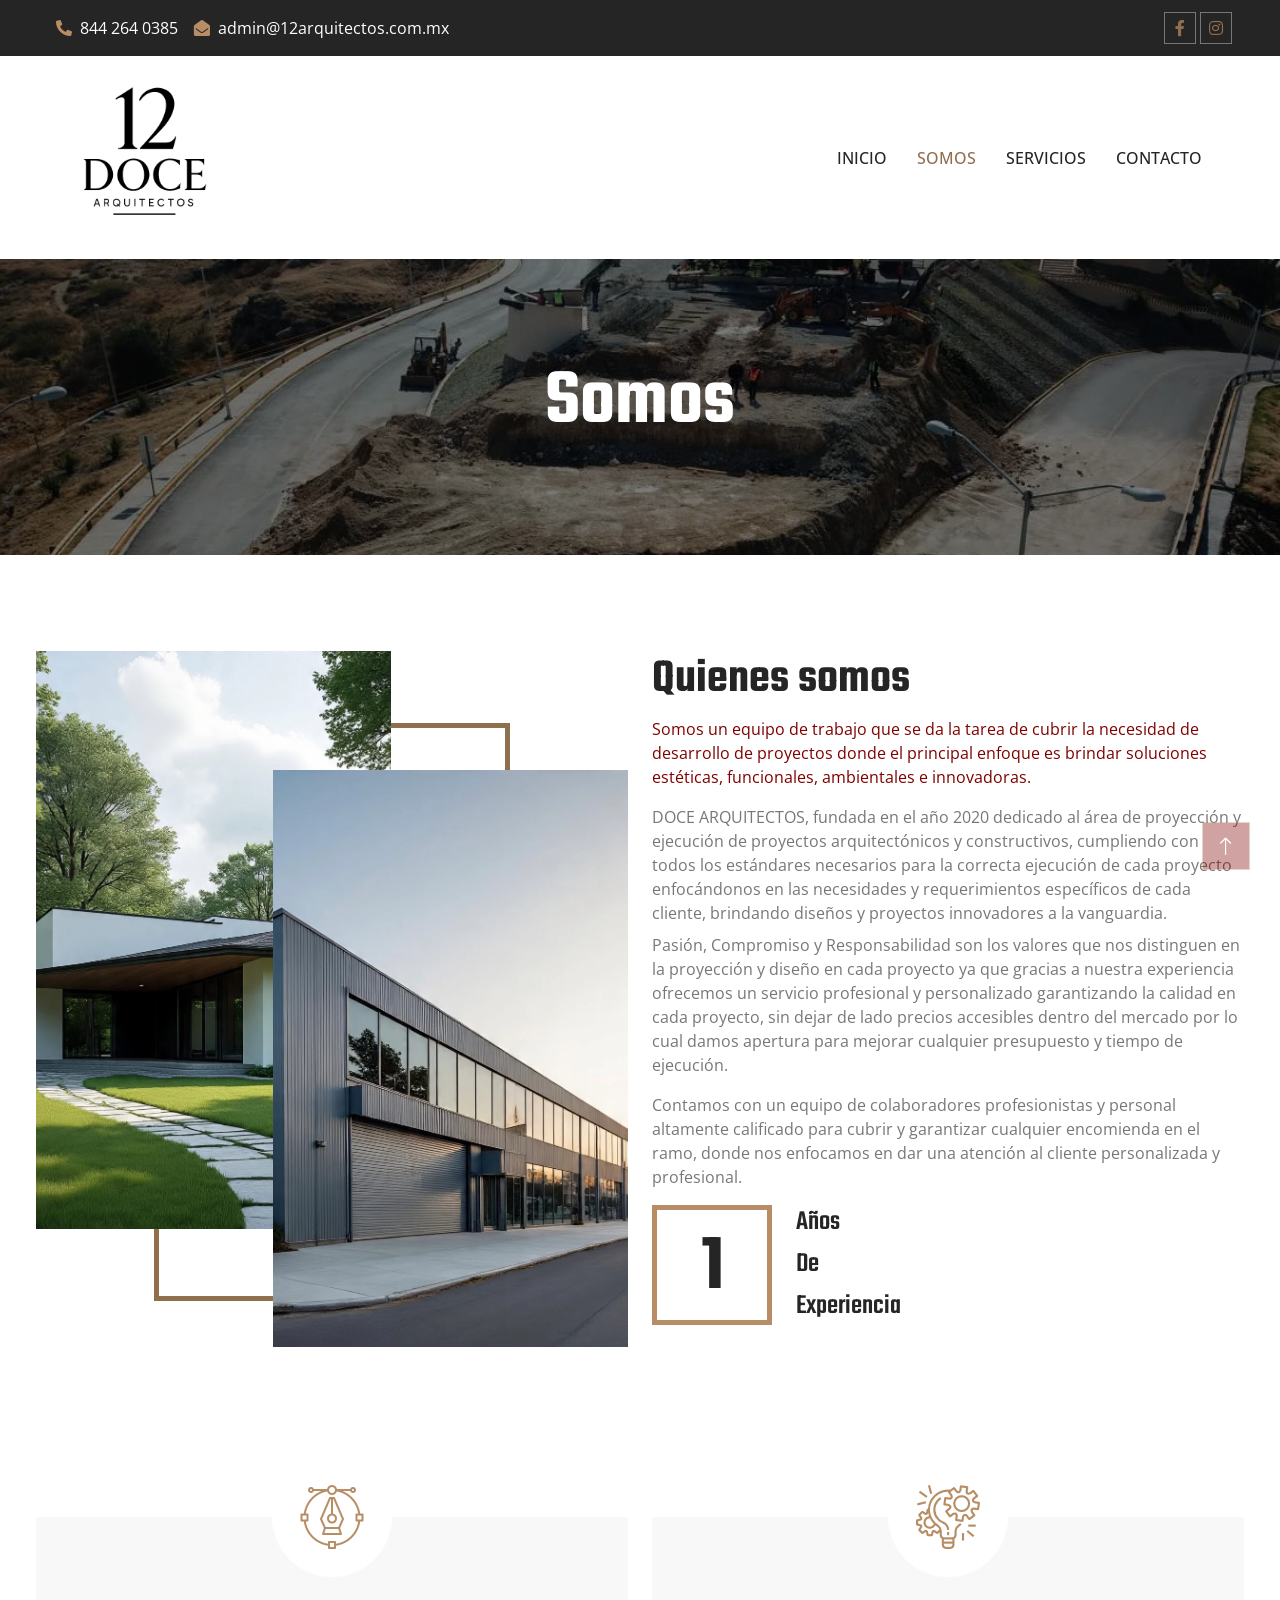
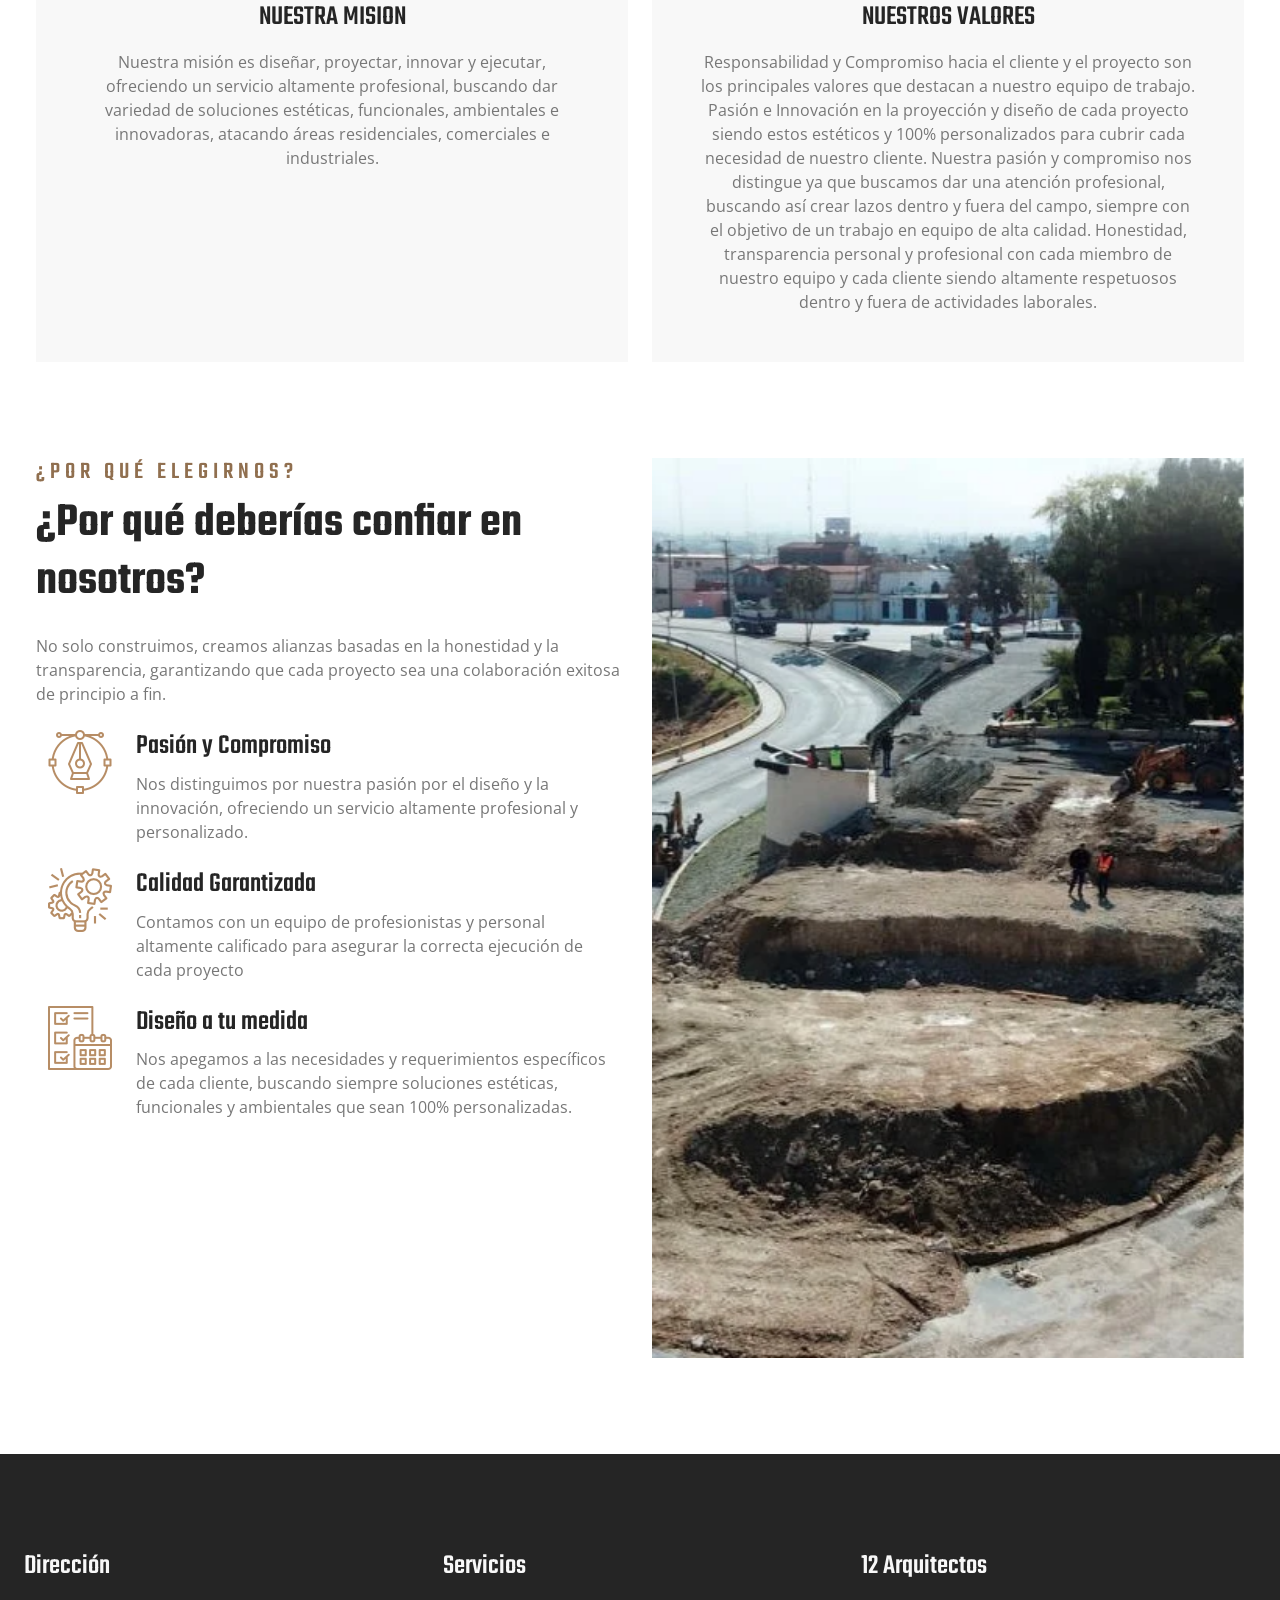
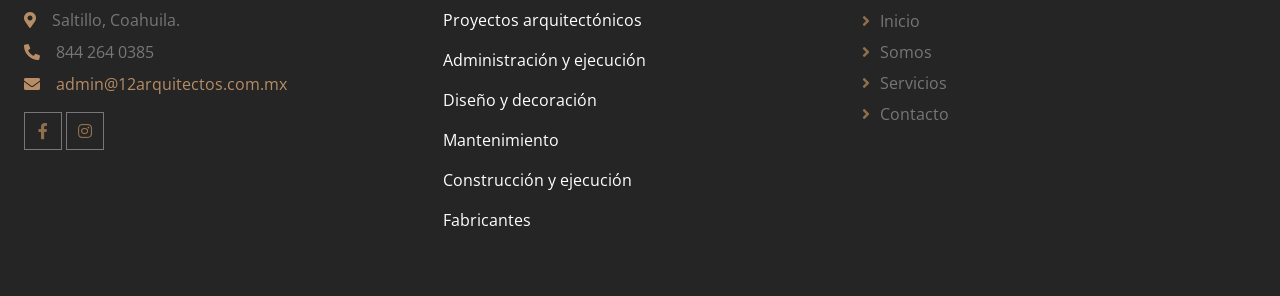
==== commit 7477d7ad: "Se agregan cambios para optmizacion,SEO, Accesibilidad" ====
--- a/about.html
+++ b/about.html
@@ -44,23 +44,39 @@
     <link href="https://cdn.jsdelivr.net/npm/bootstrap-icons@1.4.1/font/bootstrap-icons.css" rel="stylesheet">
 
     <!-- Libraries Stylesheet -->
-    <link href="lib/animate/animate.min.css" rel="stylesheet">
-    <link href="lib/owlcarousel/assets/owl.carousel.min.css" rel="stylesheet">
-    <link rel="stylesheet" href="lib/owlcarousel/assets/owl.theme.default.min.css">
-    <link href="lib/tempusdominus/css/tempusdominus-bootstrap-4.min.css" rel="stylesheet" />
+    <link href="lib/animate/animate.min.css" rel="stylesheet" media="print" onload="this.media='all'">
+    <noscript>
+        <link href="lib/animate/animate.min.css" rel="stylesheet">
+    </noscript>
+    <link href="lib/owlcarousel/assets/owl.carousel.min.css" rel="stylesheet" media="print" onload="this.media='all'">
+    <noscript>
+        <link href="lib/owlcarousel/assets/owl.carousel.min.css" rel="stylesheet">
+    </noscript>
+    <link href="lib/tempusdominus/css/tempusdominus-bootstrap-4.min.css" rel="stylesheet" media="print"
+        onload="this.media='all'">
+    <noscript>
+        <link href="lib/tempusdominus/css/tempusdominus-bootstrap-4.min.css" rel="stylesheet">
+    </noscript>
 
     <!-- Customized Bootstrap Stylesheet -->
-    <link href="css/bootstrap.min.css" rel="stylesheet">
+    <link href="css/bootstrap.min.css" rel="stylesheet" media="print" onload="this.media='all'">
+    <noscript>
+        <link href="css/bootstrap.min.css" rel="stylesheet">
+    </noscript>
 
     <!-- Template Stylesheet -->
-    <link href="css/style.css" rel="stylesheet">
+    <link href="css/style.css" rel="stylesheet" media="print" onload="this.media='all'">
+    <noscript>
+        <link href="css/style.css" rel="stylesheet">
+    </noscript>
 </head>
 
 <body>
     <!-- Spinner Start -->
     <div id="spinner"
         class="show bg-white position-fixed translate-middle w-50 vh-100 top-50 start-50 d-flex align-items-center justify-content-center">
-        <img class="position-absolute top-50 start-50 translate-middle" src="img/logo/lg.webp" loading="lazy" alt="Icon">
+        <img class="position-absolute top-50 start-50 translate-middle" src="img/logo/lg.webp" loading="lazy"
+            alt="Icon">
     </div>
     <!-- Spinner End -->
 
@@ -129,10 +145,10 @@
                 <div class="row g-5">
                     <div class="col-lg-6 wow fadeIn" data-wow-delay="0.1s">
                         <div class="about-img">
-                            <img class="img-fluid" src="img/slider/FACHA.webp"
-                                loading="lazy" alt="Diseño de fachada exterior, proyecto de arquitectura Doce" >
-                            <img class="img-fluid" src="img/slider/INDB.webp"
-                                loading="lazy" alt="Diseño para nave industrial y arquitectura comercial">
+                            <img class="img-fluid" src="img/slider/FACHA.webp" loading="lazy"
+                                alt="Diseño de fachada exterior, proyecto de arquitectura Doce">
+                            <img class="img-fluid" src="img/slider/INDB.webp" loading="lazy"
+                                alt="Diseño para nave industrial y arquitectura comercial">
                         </div>
                     </div>
                     <div class="col-lg-6 wow fadeIn" data-wow-delay="0.5s">
@@ -273,22 +289,22 @@
                     </div>
                     <div class="col-lg-6 wow fadeInUp" data-wow-delay="0.5s">
                         <div class="owl-carousel owl-theme">
-                            <div class="item"><img class="about-img" src="img/galeria/123123123123.webp"
-                                    loading="lazy" alt="Galería de proyectos, diseño arquitectónico"></div>
-                            <div class="item"><img class="about-img" src="img/galeria/3.webp"
-                                    loading="lazy" alt="Detalle de diseño estructural en proyecto"></div>
-                            <div class="item"><img class="about-img" src="img/galeria/AYZER 3.webp"
-                                    loading="lazy" alt="Fachada del proyecto complejo Ayzer"></div>
-                            <div class="item"><img class="about-img" src="img/galeria/FACH C.webp"
-                                    loading="lazy" alt="Fachada y diseño exterior para proyecto residencial C"></div>
-                            <div class="item"><img class="about-img" src="img/galeria/TERR 1.webp"
-                                    loading="lazy" alt="Proyecto de terraza y exteriores terminados"></div>
-                            <div class="item"><img class="about-img" src="img/galeria/TERR 3.webp"
-                                    loading="lazy" alt="Diseño de terraza y distribución de áreas verdes"></div>
-                            <div class="item"><img class="about-img" src="img/galeria/3.webp"
-                                    loading="lazy" alt="Fotografía del avance de obra en el interior"></div>
-                            <div class="item"><img class="about-img" src="img/galeria/FACH D.webp"
-                                    loading="lazy" alt="Fachada del proyecto, diseño vanguardista"></div>
+                            <div class="item"><img class="about-img" src="img/galeria/123123123123.webp" loading="lazy"
+                                    alt="Galería de proyectos, diseño arquitectónico"></div>
+                            <div class="item"><img class="about-img" src="img/galeria/3.webp" loading="lazy"
+                                    alt="Detalle de diseño estructural en proyecto"></div>
+                            <div class="item"><img class="about-img" src="img/galeria/AYZER 3.webp" loading="lazy"
+                                    alt="Fachada del proyecto complejo Ayzer"></div>
+                            <div class="item"><img class="about-img" src="img/galeria/FACH C.webp" loading="lazy"
+                                    alt="Fachada y diseño exterior para proyecto residencial C"></div>
+                            <div class="item"><img class="about-img" src="img/galeria/TERR 1.webp" loading="lazy"
+                                    alt="Proyecto de terraza y exteriores terminados"></div>
+                            <div class="item"><img class="about-img" src="img/galeria/TERR 3.webp" loading="lazy"
+                                    alt="Diseño de terraza y distribución de áreas verdes"></div>
+                            <div class="item"><img class="about-img" src="img/galeria/3.webp" loading="lazy"
+                                    alt="Fotografía del avance de obra en el interior"></div>
+                            <div class="item"><img class="about-img" src="img/galeria/FACH D.webp" loading="lazy"
+                                    alt="Fachada del proyecto, diseño vanguardista"></div>
 
                         </div>
                     </div>
@@ -392,19 +408,19 @@
 
 
     <!-- JavaScript Libraries -->
-    <script src="https://code.jquery.com/jquery-3.4.1.min.js"></script>
-    <script src="https://cdn.jsdelivr.net/npm/bootstrap@5.0.0/dist/js/bootstrap.bundle.min.js"></script>
-    <script src="lib/wow/wow.min.js"></script>
-    <script src="lib/easing/easing.min.js"></script>
-    <script src="lib/waypoints/waypoints.min.js"></script>
-    <script src="lib/counterup/counterup.min.js"></script>
-    <script src="lib/owlcarousel/owl.carousel.min.js"></script>
-    <script src="lib/tempusdominus/js/moment.min.js"></script>
-    <script src="lib/tempusdominus/js/moment-timezone.min.js"></script>
-    <script src="lib/tempusdominus/js/tempusdominus-bootstrap-4.min.js"></script>
+    <script src="https://code.jquery.com/jquery-3.4.1.min.js" defer></script>
+    <script src="https://cdn.jsdelivr.net/npm/bootstrap@5.0.0/dist/js/bootstrap.bundle.min.js" defer></script>
+    <script src="lib/wow/wow.min.js" defer></script>
+    <script src="lib/easing/easing.min.js" defer></script>
+    <script src="lib/waypoints/waypoints.min.js" defer></script>
+    <script src="lib/counterup/counterup.min.js" defer></script>
+    <script src="lib/owlcarousel/owl.carousel.min.js" defer></script>
+    <script src="lib/tempusdominus/js/moment.min.js" defer></script>
+    <script src="lib/tempusdominus/js/moment-timezone.min.js" defer></script>
+    <script src="lib/tempusdominus/js/tempusdominus-bootstrap-4.min.js" defer></script>
 
     <!-- Template Javascript -->
-    <script src="js/main.js"></script>
+    <script src="js/main.js" defer></script>
 </body>
 
 </html>
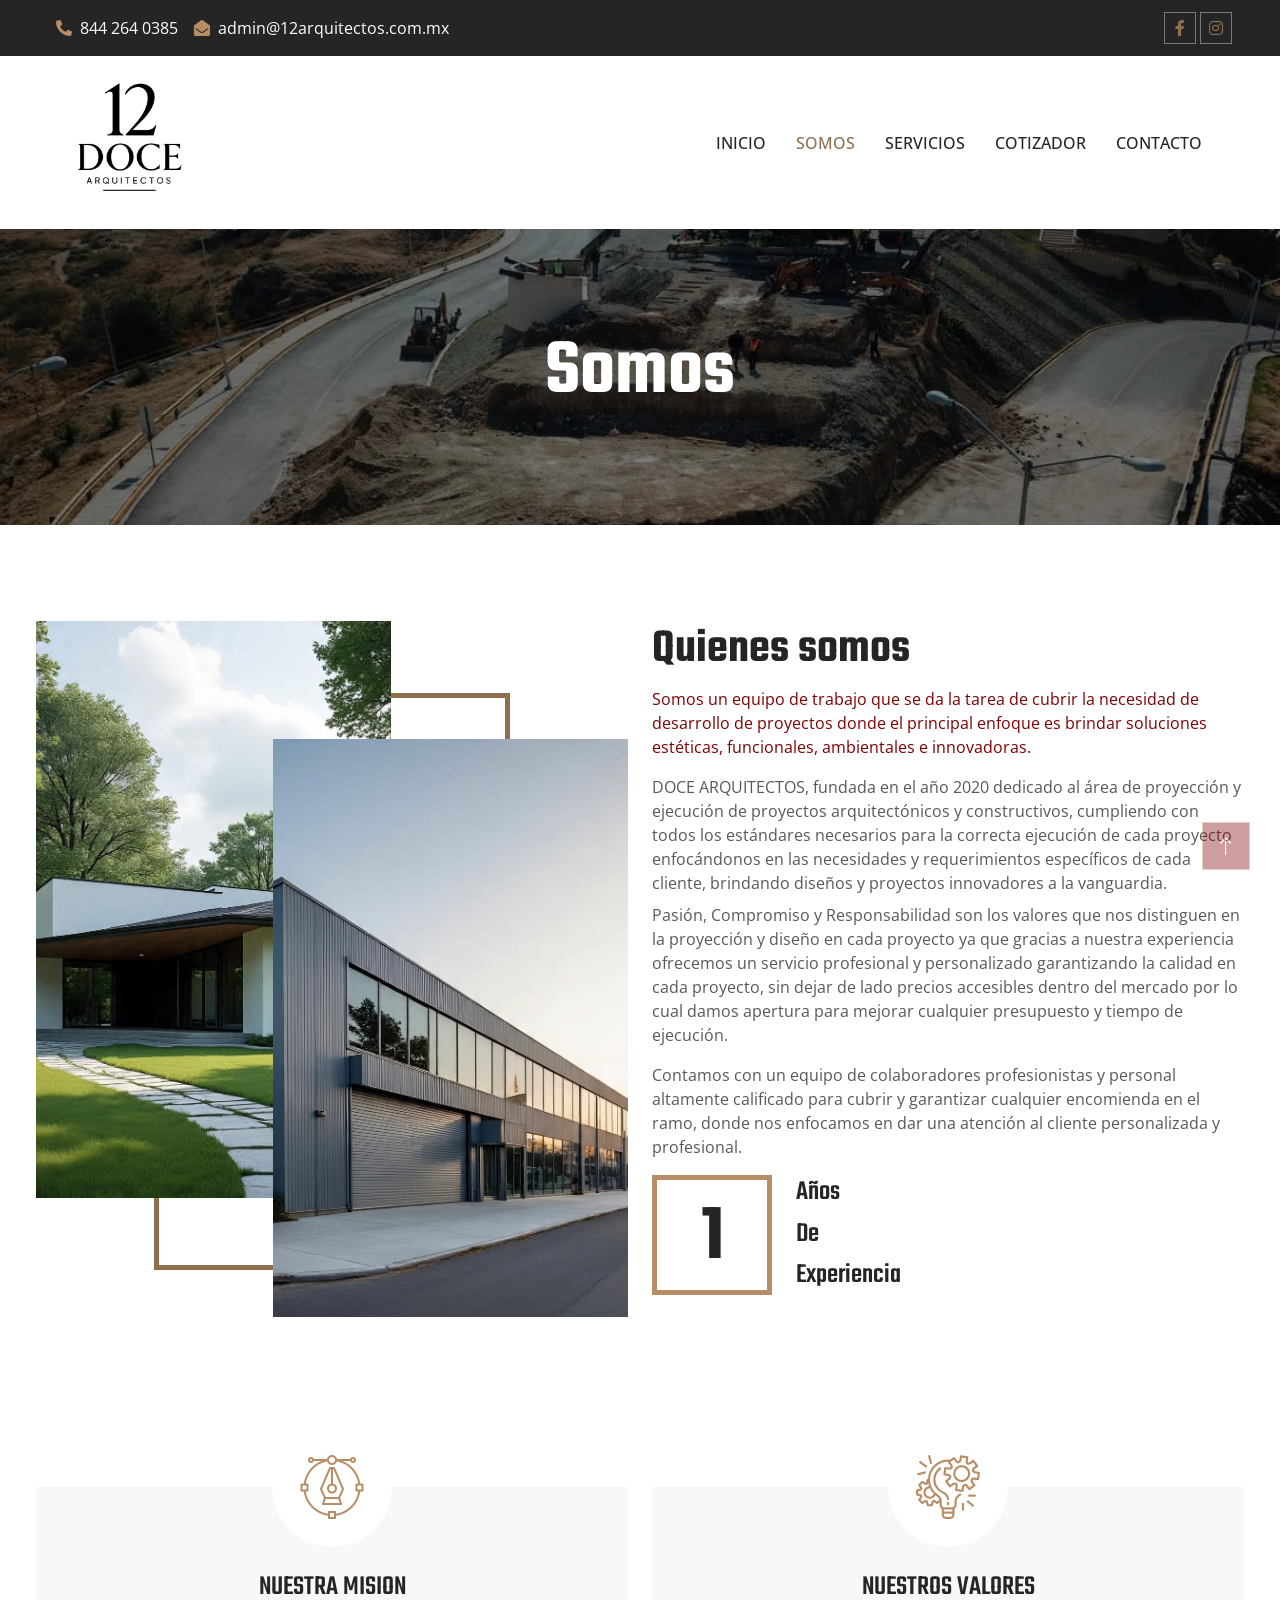
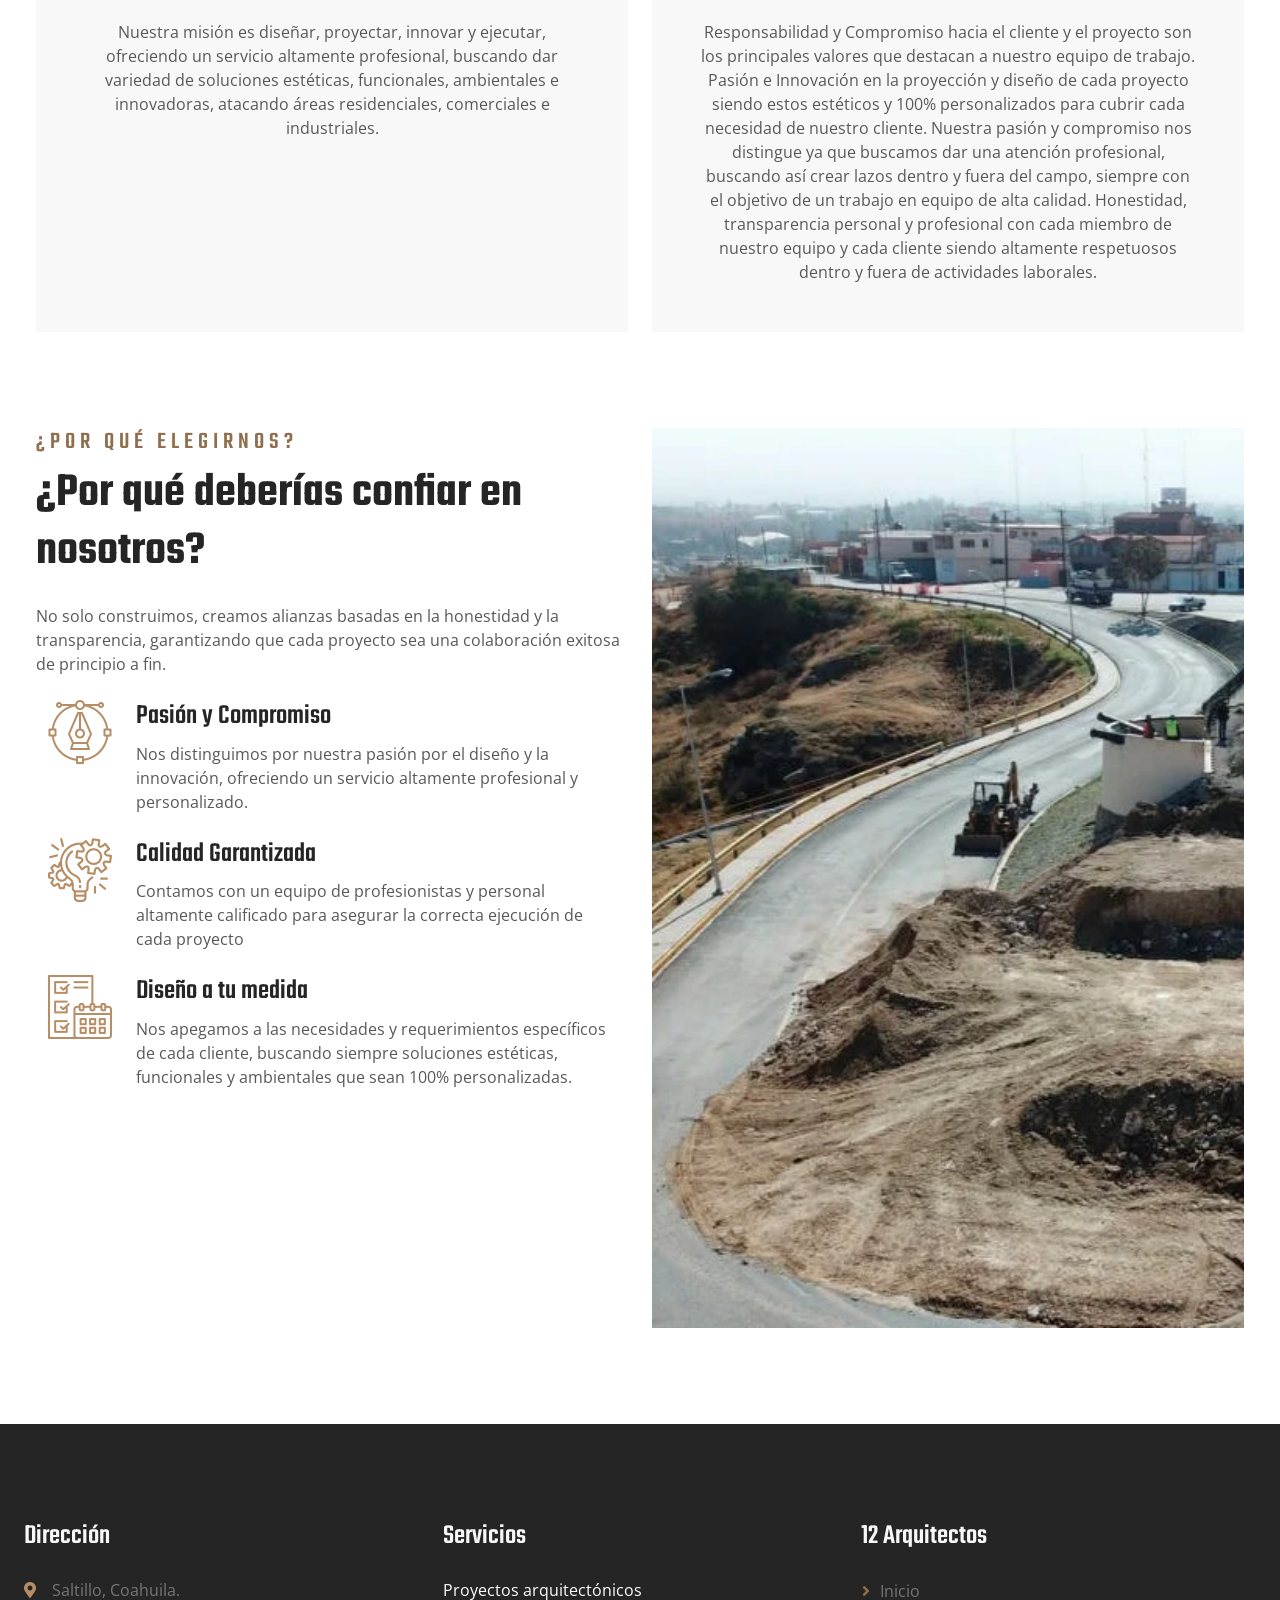
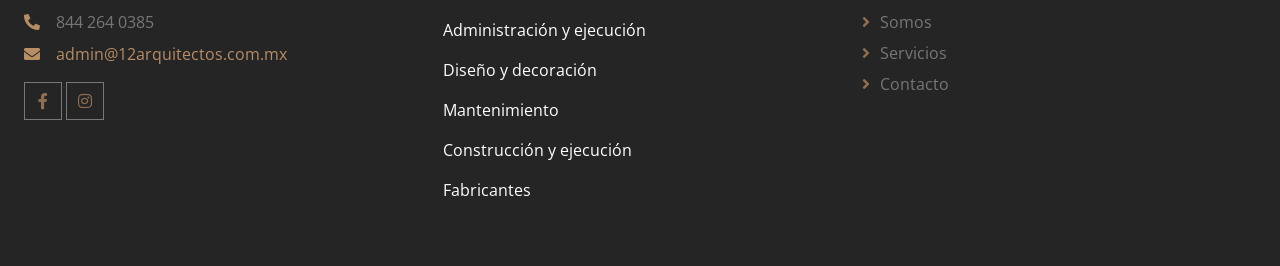
==== commit c7425f55: "Se hace cambio de estilo y en los archivos HTML se agrega la etiquetas para medirt el trafico con go" ====
--- a/about.html
+++ b/about.html
@@ -2,14 +2,28 @@
 <html lang="es-MX">
 
 <head>
+     <!-- Google Tag Manager -->
+    <script>(function(w,d,s,l,i){w[l]=w[l]||[];w[l].push({'gtm.start':
+    new Date().getTime(),event:'gtm.js'});var f=d.getElementsByTagName(s)[0],
+    j=d.createElement(s),dl=l!='dataLayer'?'&l='+l:'';j.async=true;j.src=
+    'https://www.googletagmanager.com/gtm.js?id='+i+dl;f.parentNode.insertBefore(j,f);
+    })(window,document,'script','dataLayer','GTM-WKWVXLDX');</script>
+    <!-- End Google Tag Manager -->
     <meta charset="utf-8">
-    <title>Nosotros | Doce Arquitectos - Equipo y Experiencia</title>
+    <meta http-equiv="X-UA-Compatible" content="IE=edge">
+    <title>Doce Arquitectos | Despacho de Arquitectura en Saltillo, Coahuila</title>
     <meta content="width=device-width, initial-scale=1.0" name="viewport">
+    <meta name="format-detection" content="telephone=no">
+    <meta name="theme-color" content="#111111">
+    <link rel="dns-prefetch" href="https://fonts.googleapis.com">
+    <link rel="dns-prefetch" href="https://fonts.gstatic.com">
+    <link rel="dns-prefetch" href="https://cdnjs.cloudflare.com">
+    <link rel="dns-prefetch" href="https://cdn.jsdelivr.net">
     <meta
-        content="nosotros arquitectos, despacho arquitectura Saltillo, quiénes somos 12 arquitectos, equipo arquitectos Coahuila, experiencia arquitectura"
+        content="arquitectos Saltillo, arquitectura Coahuila, diseño arquitectónico, construcción Saltillo, proyectos arquitectónicos, diseño de interiores, administración de obras, 12 arquitectos, doce arquitectos"
         name="keywords">
     <meta
-        content="Conoce al equipo de Doce Arquitectos. Despacho de arquitectura con más de 10 años de experiencia en Saltillo, Coahuila. Profesionales comprometidos con la calidad y el diseño innovador."
+        content="Doce Arquitectos es un despacho de arquitectura en Saltillo, Coahuila especializado en proyectos residenciales, comerciales e industriales. Diseño, construcción y administración de obras con la más alta calidad."
         name="description">
 
     <!-- Favicon -->
@@ -35,13 +49,39 @@
     <!-- Google Web Fonts -->
     <link rel="preconnect" href="https://fonts.googleapis.com">
     <link rel="preconnect" href="https://fonts.gstatic.com" crossorigin>
+    <link rel="preload" href="https://cdnjs.cloudflare.com/ajax/libs/font-awesome/5.10.0/css/all.min.css" as="style"
+        onload="this.onload=null;this.rel='stylesheet'">
+    <noscript>
+        <link rel="stylesheet" href="https://cdnjs.cloudflare.com/ajax/libs/font-awesome/5.10.0/css/all.min.css">
+    </noscript>
+
+    <link rel="preload" href="https://cdn.jsdelivr.net/npm/bootstrap-icons@1.4.1/font/bootstrap-icons.css" as="style"
+        onload="this.onload=null;this.rel='stylesheet'">
+    <noscript>
+        <link rel="stylesheet" href="https://cdn.jsdelivr.net/npm/bootstrap-icons@1.4.1/font/bootstrap-icons.css">
+    </noscript>
+    <link rel="preload" as="style"
+        href="https://fonts.googleapis.com/css2?family=Open+Sans:wght@400;500;600&family=Teko:wght@400;500;600&display=swap">
     <link
         href="https://fonts.googleapis.com/css2?family=Open+Sans:wght@400;500;600&family=Teko:wght@400;500;600&display=swap"
-        rel="stylesheet">
+        rel="stylesheet" media="print" onload="this.media='all'">
+    <noscript>
+        <link
+            href="https://fonts.googleapis.com/css2?family=Open+Sans:wght@400;500;600&family=Teko:wght@400;500;600&display=swap"
+            rel="stylesheet">
+    </noscript>
 
     <!-- Icon Font Stylesheet -->
-    <link href="https://cdnjs.cloudflare.com/ajax/libs/font-awesome/5.10.0/css/all.min.css" rel="stylesheet">
-    <link href="https://cdn.jsdelivr.net/npm/bootstrap-icons@1.4.1/font/bootstrap-icons.css" rel="stylesheet">
+    <link href="https://cdnjs.cloudflare.com/ajax/libs/font-awesome/5.10.0/css/all.min.css" rel="stylesheet"
+        media="print" onload="this.media='all'">
+    <noscript>
+        <link href="https://cdnjs.cloudflare.com/ajax/libs/font-awesome/5.10.0/css/all.min.css" rel="stylesheet">
+    </noscript>
+    <link href="https://cdn.jsdelivr.net/npm/bootstrap-icons@1.4.1/font/bootstrap-icons.css" rel="stylesheet"
+        media="print" onload="this.media='all'">
+    <noscript>
+        <link href="https://cdn.jsdelivr.net/npm/bootstrap-icons@1.4.1/font/bootstrap-icons.css" rel="stylesheet">
+    </noscript>
 
     <!-- Libraries Stylesheet -->
     <link href="lib/animate/animate.min.css" rel="stylesheet" media="print" onload="this.media='all'">
@@ -72,6 +112,11 @@
 </head>
 
 <body>
+    <!-- Google Tag Manager (noscript) -->
+    <noscript><iframe src="https://www.googletagmanager.com/ns.html?id=GTM-WKWVXLDX"
+    height="0" width="0" style="display:none;visibility:hidden"></iframe></noscript>
+    <!-- End Google Tag Manager (noscript) -->
+
     <!-- Spinner Start -->
     <div id="spinner"
         class="show bg-white position-fixed translate-middle w-50 vh-100 top-50 start-50 d-flex align-items-center justify-content-center">
@@ -121,7 +166,7 @@
                 <a href="index.html" class="nav-item nav-link">Inicio</a>
                 <a href="about.html" class="nav-item nav-link active">Somos</a>
                 <a href="service.html" class="nav-item nav-link">Servicios</a>
-                <!--<a href="service.html" class="nav-item nav-link">Proyectos</a>-->
+                <a href="cotizador.html" class="nav-item nav-link">Cotizador</a>
                 <a href="contact.html" class="nav-item nav-link">Contacto</a>
             </div>
         </div>
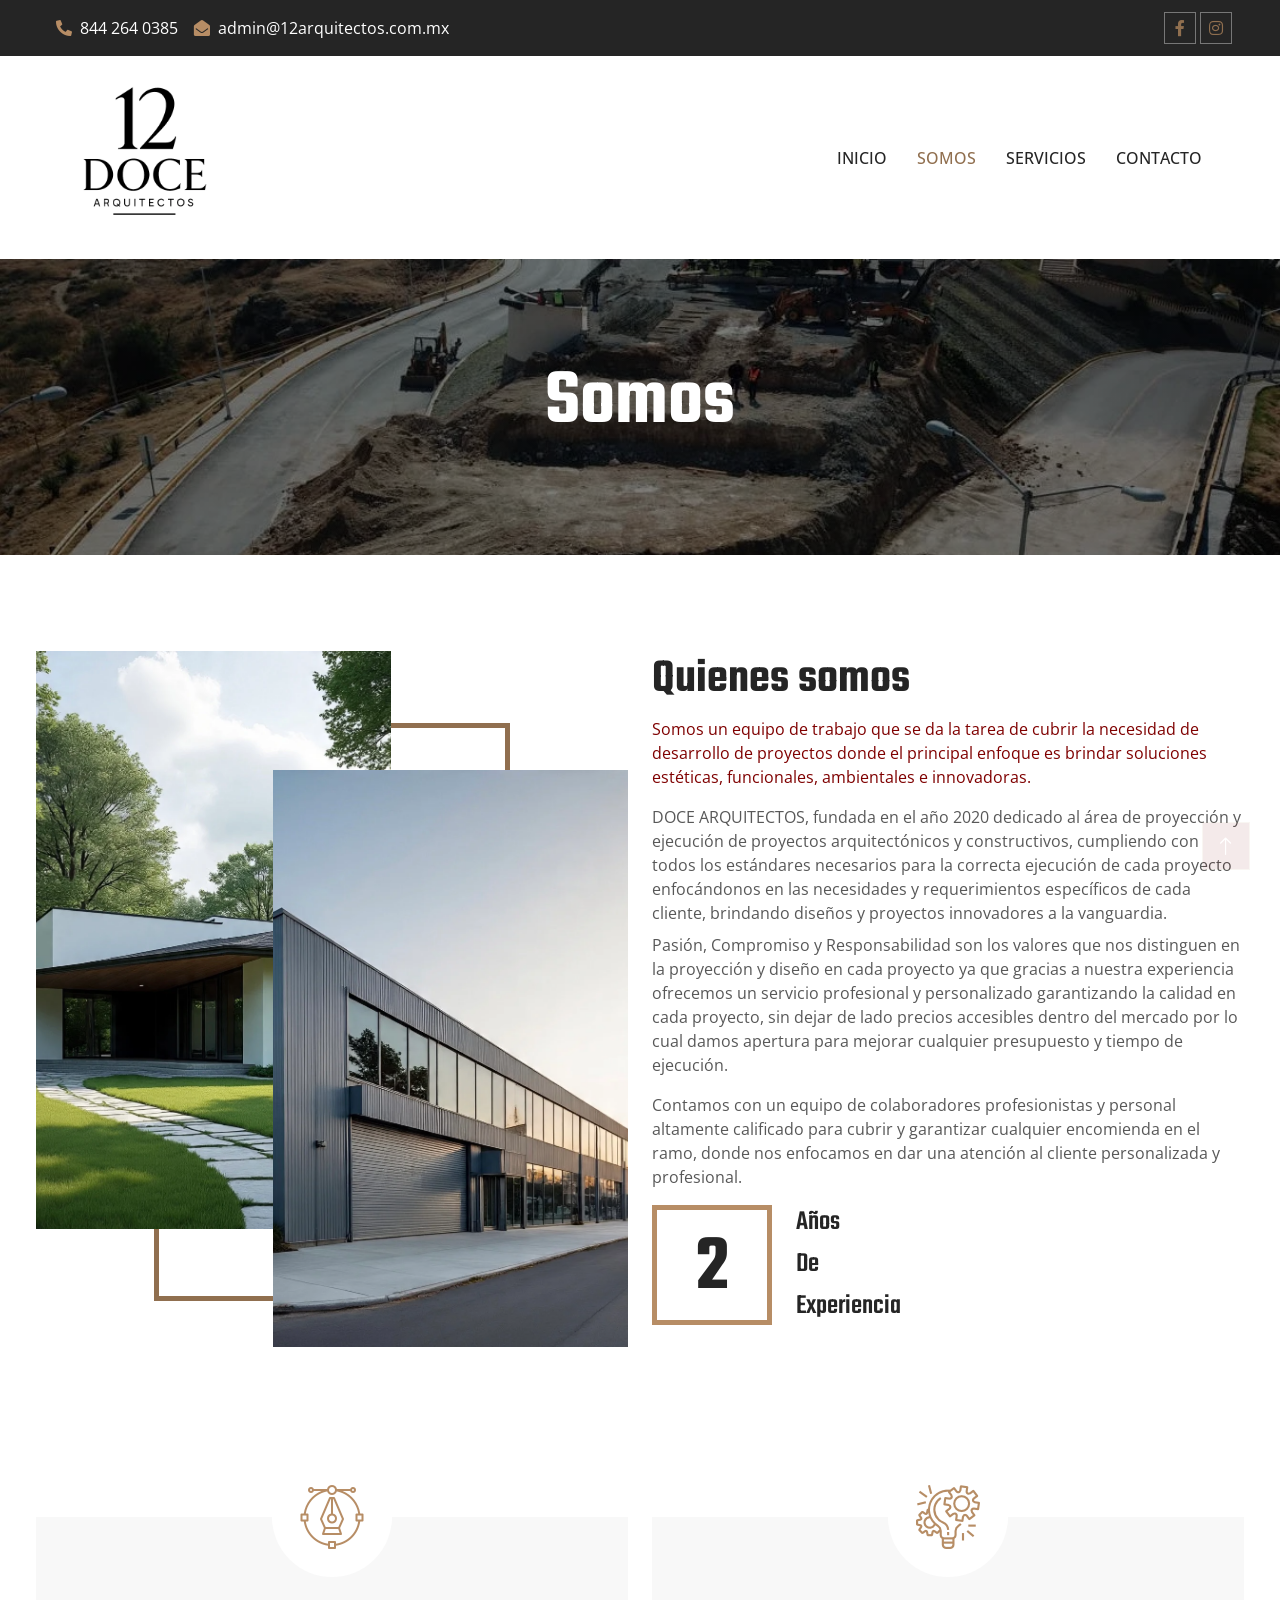
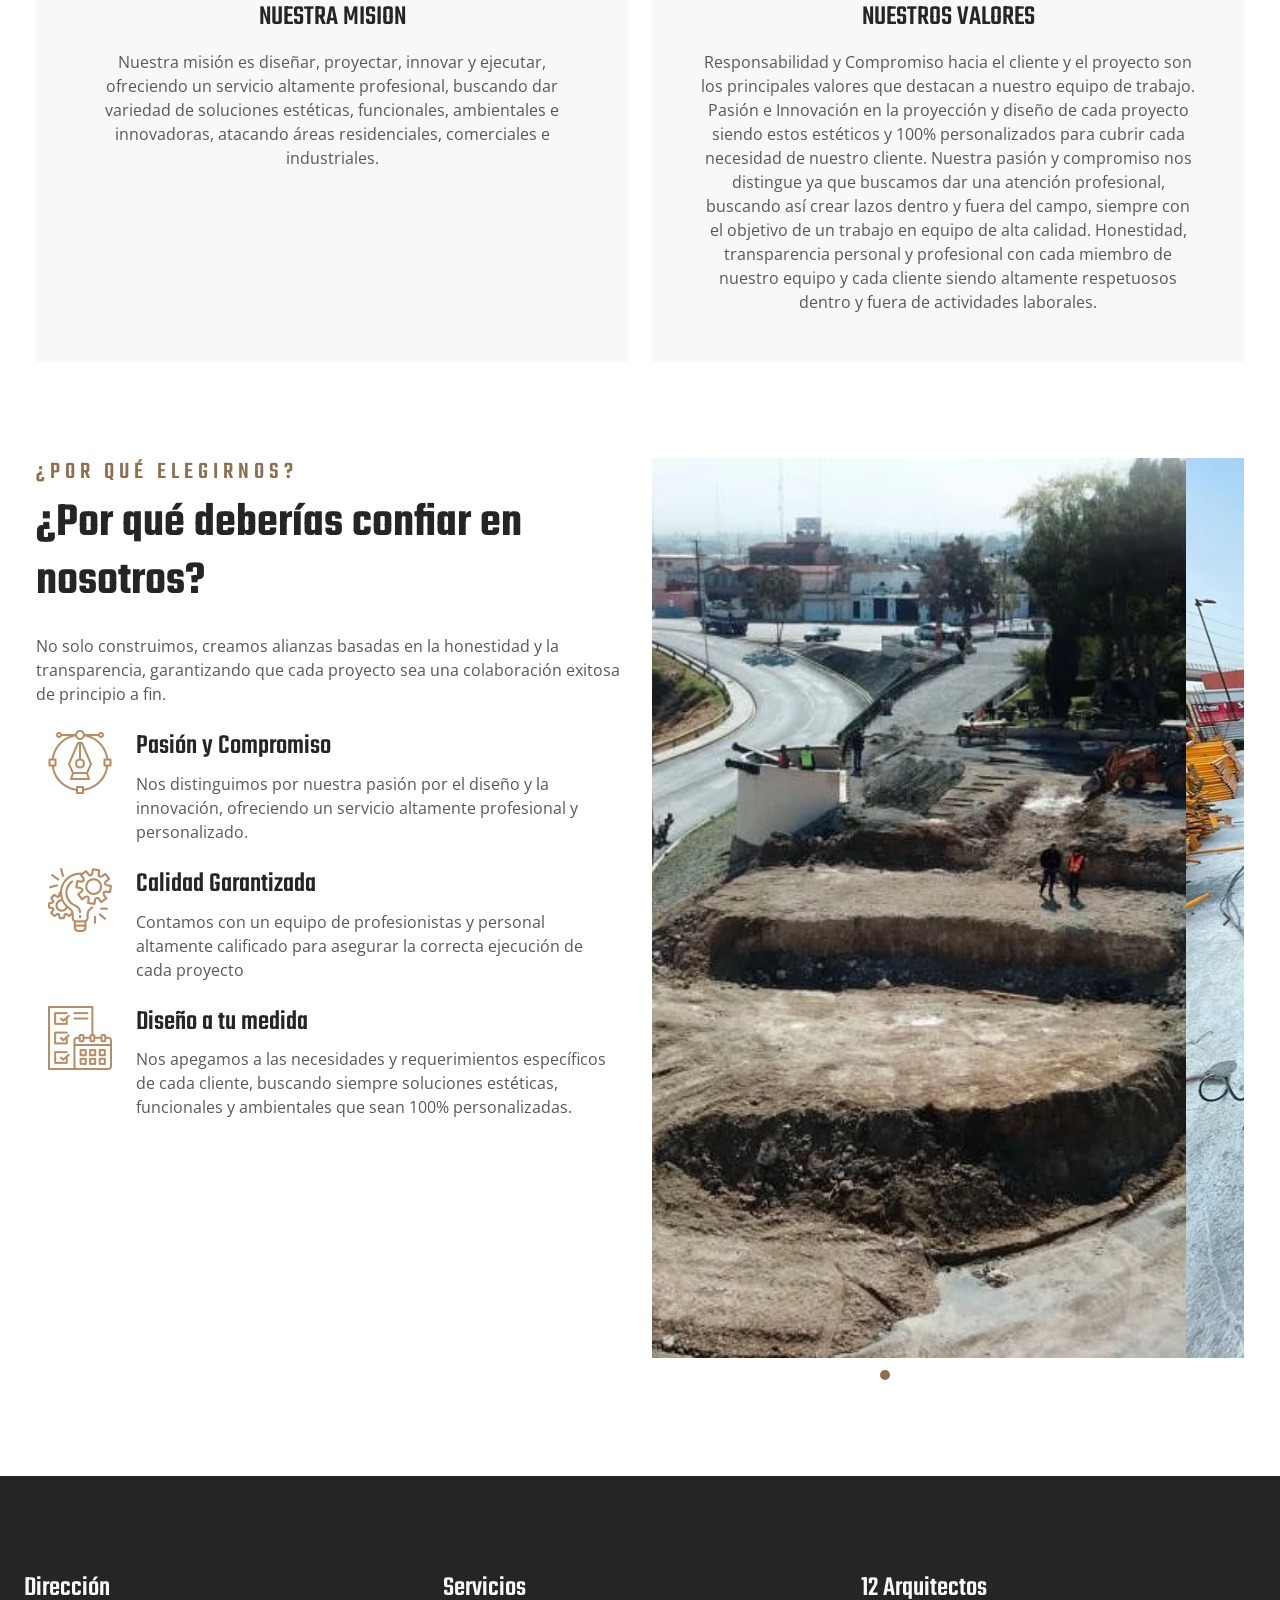
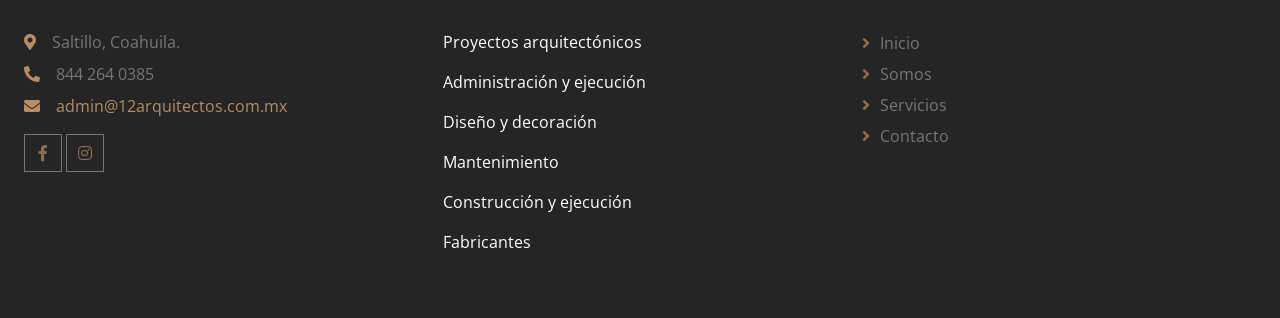
==== commit 5b30ead3: "Se realizan modificaciones al home agregando un carusel de imagenes en los proyectoss, banner de ser" ====
--- a/about.html
+++ b/about.html
@@ -166,7 +166,7 @@
                 <a href="index.html" class="nav-item nav-link">Inicio</a>
                 <a href="about.html" class="nav-item nav-link active">Somos</a>
                 <a href="service.html" class="nav-item nav-link">Servicios</a>
-                <a href="cotizador.html" class="nav-item nav-link">Cotizador</a>
+                <!--<a href="cotizador.html" class="nav-item nav-link">Cotizador</a> -->
                 <a href="contact.html" class="nav-item nav-link">Contacto</a>
             </div>
         </div>
@@ -333,7 +333,7 @@
                         </div>
                     </div>
                     <div class="col-lg-6 wow fadeInUp" data-wow-delay="0.5s">
-                        <div class="owl-carousel owl-theme">
+                        <div class="owl-carousel owl-theme about-gallery">
                             <div class="item"><img class="about-img" src="img/galeria/123123123123.webp" loading="lazy"
                                     alt="Galería de proyectos, diseño arquitectónico"></div>
                             <div class="item"><img class="about-img" src="img/galeria/3.webp" loading="lazy"
--- a/css/style.css
+++ b/css/style.css
@@ -47,7 +47,7 @@
     padding-right: 0.75rem;
 }
 
-.owl-carousel .owl-item img.about-img {
+.about-gallery .owl-item img.about-img {
     height: 100vh;
     object-fit: cover;
 }
@@ -238,6 +238,47 @@
     width: 48px;
     height: 48px;
 }
+
+.marquee {
+  width: 100%;
+  height: 90px;
+  background-color: var(--primary);
+  color:#FFFFFF;
+  /* border-top: 3px solid gray;
+  border-bottom: 3px solid gray; */
+  overflow: hidden;
+}
+
+.marquee li {
+  font-size: 50px;
+}
+
+.marquee__content {
+  display: flex;
+  width: max-content;
+  height: 100%;
+  align-items: center;
+  margin: 0;
+  padding: 0;
+  list-style: none;
+  animation: scrolling 20s linear infinite;
+}
+
+.marquee__item {
+  flex-shrink: 0;
+  white-space: nowrap;
+}
+
+.marquee__item p {
+  margin: 0;
+}
+
+@keyframes scrolling {
+  0% { transform: translateX(0) }
+  100% { transform: translateX(-35%) }
+}
+
+
 
 .btn-square,
 .btn-sm-square,
@@ -600,6 +641,74 @@
     color: #FFFFFF !important;
 }
 
+.project-gallery {
+    height: 350px;
+}
+
+.project-gallery .item,
+.project-gallery .item img {
+    width: 100%;
+    height: 350px;
+}
+
+.project-gallery .item img {
+    object-fit: cover;
+}
+
+.project-gallery .owl-nav,
+.about-gallery .owl-nav {
+    position: absolute;
+    top: 50%;
+    display: flex;
+    width: 100%;
+    justify-content: space-between;
+    padding: 0 12px;
+    transform: translateY(-50%);
+    pointer-events: none;
+}
+
+.project-gallery .owl-nav button,
+.about-gallery .owl-nav button {
+    width: 40px;
+    height: 40px;
+    border: 0;
+    border-radius: 50%;
+    color: #FFFFFF;
+    background: rgba(0, 0, 0, .55);
+    pointer-events: auto;
+}
+
+.project-gallery .owl-dots,
+.about-gallery .owl-dots {
+    position: absolute;
+    right: 0;
+    bottom: 10px;
+    left: 0;
+    display: flex;
+    justify-content: center;
+    gap: 8px;
+}
+
+.about-gallery .owl-dots {
+    position: relative;
+    bottom: auto;
+    margin-top: 12px;
+}
+
+.project-gallery .owl-dot span,
+.about-gallery .owl-dot span {
+    display: block;
+    width: 10px;
+    height: 10px;
+    border-radius: 50%;
+    background: rgba(255, 255, 255, .65);
+}
+
+.project-gallery .owl-dot.active span,
+.about-gallery .owl-dot.active span {
+    background: var(--primary);
+}
+
 
 /*** Team ***/
 .team-items {
--- a/css/style.css
+++ b/css/style.css
@@ -47,7 +47,7 @@
     padding-right: 0.75rem;
 }
 
-.owl-carousel .owl-item img.about-img {
+.about-gallery .owl-item img.about-img {
     height: 100vh;
     object-fit: cover;
 }
@@ -238,6 +238,47 @@
     width: 48px;
     height: 48px;
 }
+
+.marquee {
+  width: 100%;
+  height: 90px;
+  background-color: var(--primary);
+  color:#FFFFFF;
+  /* border-top: 3px solid gray;
+  border-bottom: 3px solid gray; */
+  overflow: hidden;
+}
+
+.marquee li {
+  font-size: 50px;
+}
+
+.marquee__content {
+  display: flex;
+  width: max-content;
+  height: 100%;
+  align-items: center;
+  margin: 0;
+  padding: 0;
+  list-style: none;
+  animation: scrolling 20s linear infinite;
+}
+
+.marquee__item {
+  flex-shrink: 0;
+  white-space: nowrap;
+}
+
+.marquee__item p {
+  margin: 0;
+}
+
+@keyframes scrolling {
+  0% { transform: translateX(0) }
+  100% { transform: translateX(-35%) }
+}
+
+
 
 .btn-square,
 .btn-sm-square,
@@ -600,6 +641,74 @@
     color: #FFFFFF !important;
 }
 
+.project-gallery {
+    height: 350px;
+}
+
+.project-gallery .item,
+.project-gallery .item img {
+    width: 100%;
+    height: 350px;
+}
+
+.project-gallery .item img {
+    object-fit: cover;
+}
+
+.project-gallery .owl-nav,
+.about-gallery .owl-nav {
+    position: absolute;
+    top: 50%;
+    display: flex;
+    width: 100%;
+    justify-content: space-between;
+    padding: 0 12px;
+    transform: translateY(-50%);
+    pointer-events: none;
+}
+
+.project-gallery .owl-nav button,
+.about-gallery .owl-nav button {
+    width: 40px;
+    height: 40px;
+    border: 0;
+    border-radius: 50%;
+    color: #FFFFFF;
+    background: rgba(0, 0, 0, .55);
+    pointer-events: auto;
+}
+
+.project-gallery .owl-dots,
+.about-gallery .owl-dots {
+    position: absolute;
+    right: 0;
+    bottom: 10px;
+    left: 0;
+    display: flex;
+    justify-content: center;
+    gap: 8px;
+}
+
+.about-gallery .owl-dots {
+    position: relative;
+    bottom: auto;
+    margin-top: 12px;
+}
+
+.project-gallery .owl-dot span,
+.about-gallery .owl-dot span {
+    display: block;
+    width: 10px;
+    height: 10px;
+    border-radius: 50%;
+    background: rgba(255, 255, 255, .65);
+}
+
+.project-gallery .owl-dot.active span,
+.about-gallery .owl-dot.active span {
+    background: var(--primary);
+}
+
 
 /*** Team ***/
 .team-items {
